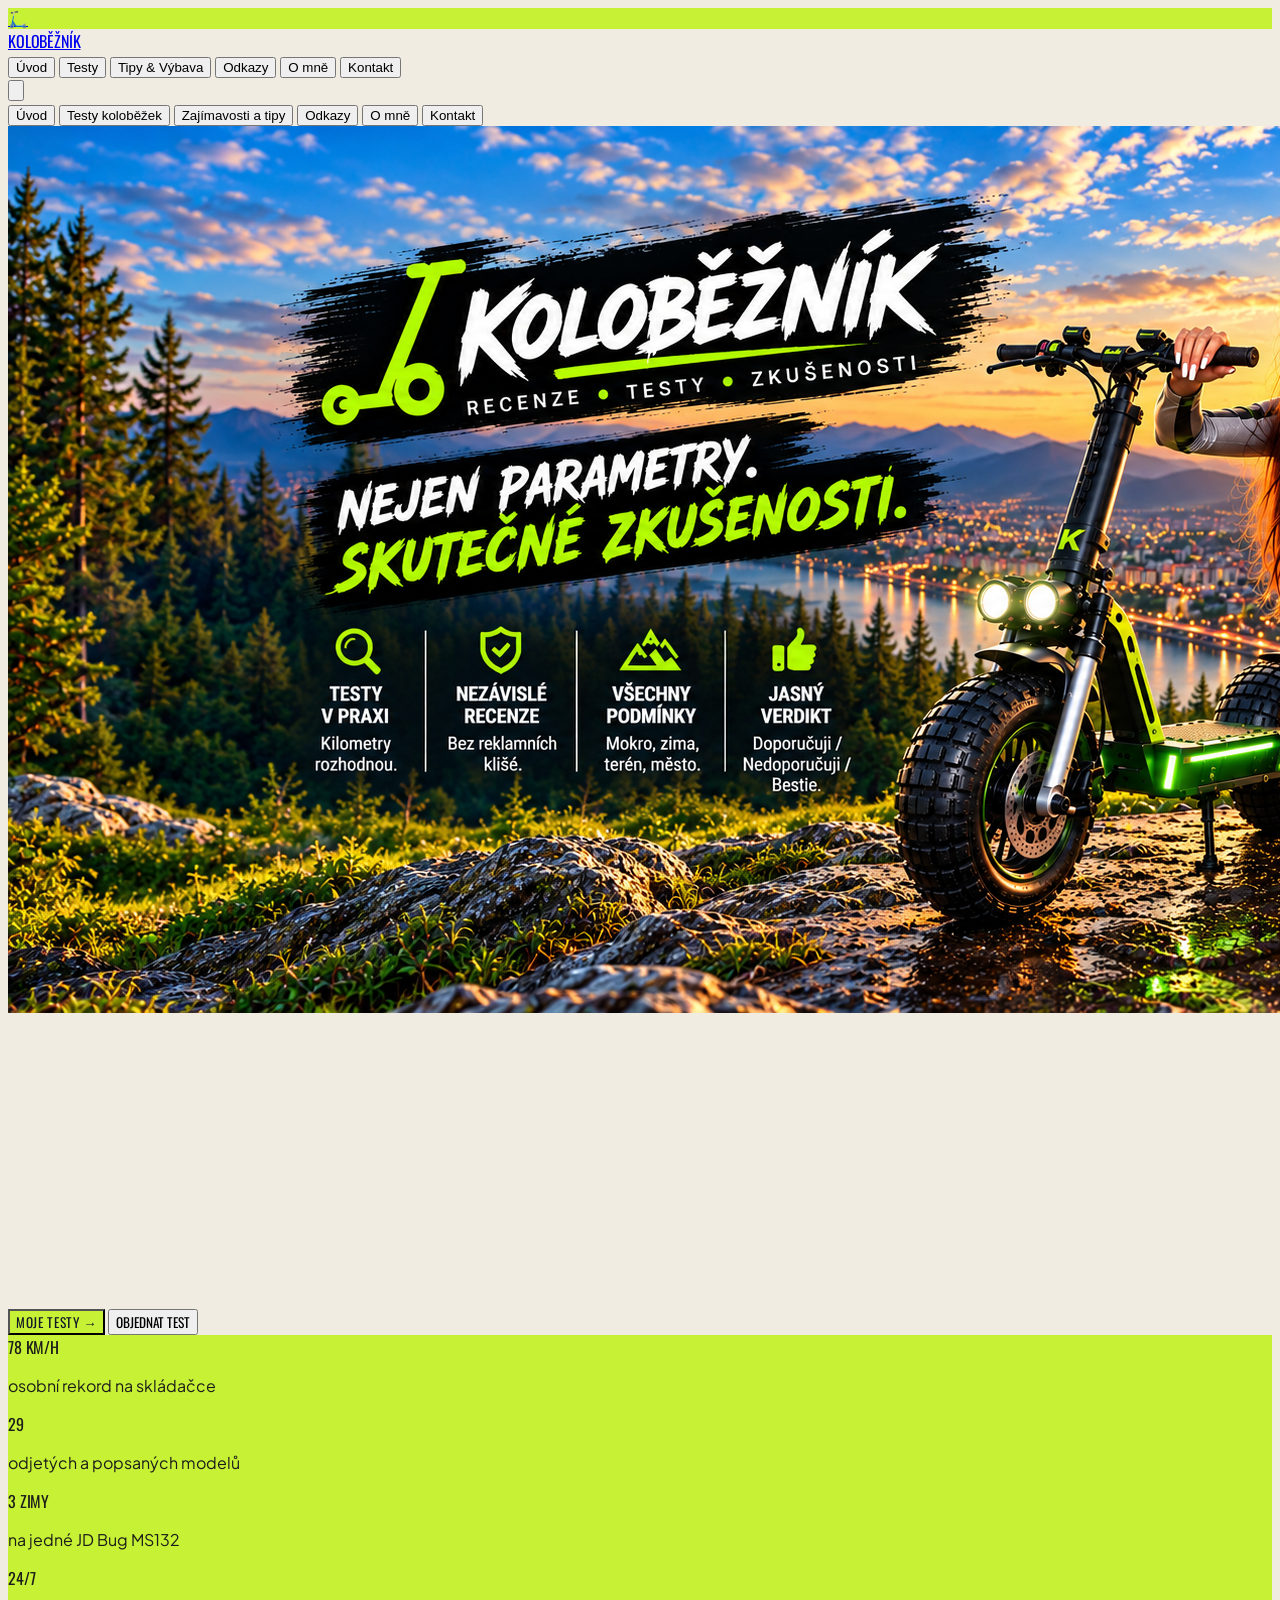
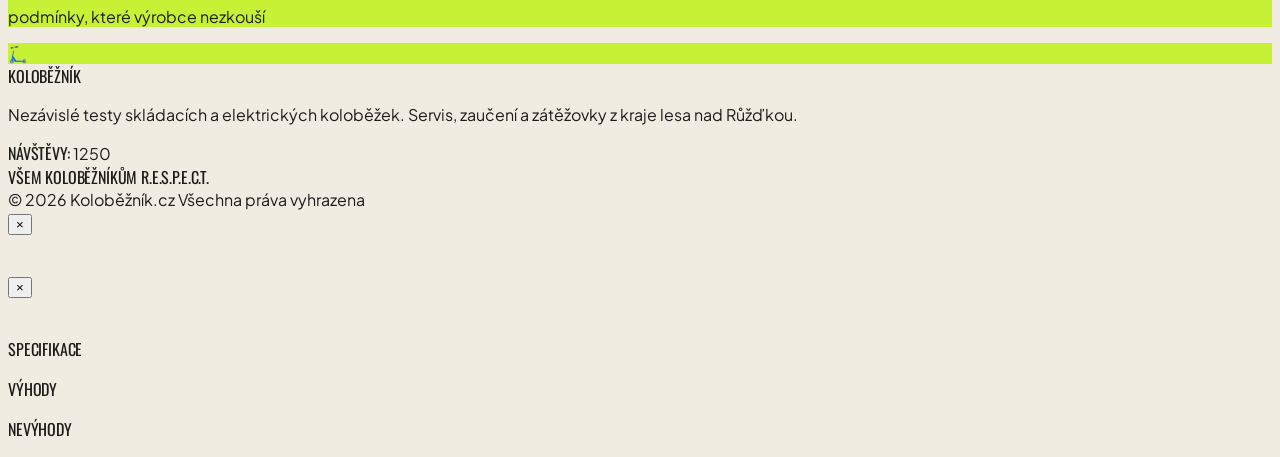
==== index.html @ c3a06651 "Admin: Odkazy aktualizovány" ====
<!DOCTYPE html>
<html lang="cs">
<head>
  <script async src="https://pagead2.googlesyndication.com/pagead/js/adsbygoogle.js?client=ca-pub-8295894923089355"
     crossorigin="anonymous"></script>
  <meta charset="UTF-8">
  <meta name="viewport" content="width=device-width, initial-scale=1.0">
  <title>Koloběžník — testy skládacích a elektrických koloběžek</title>
  <script src="https://cdn.tailwindcss.com"></script>
  <link rel="preconnect" href="https://fonts.googleapis.com">
  <link rel="preconnect" href="https://fonts.gstatic.com" crossorigin>
  <link href="https://fonts.googleapis.com/css2?family=Oswald:wght@600;700&family=Plus+Jakarta+Sans:wght@400;500;600;700;800&display=swap" rel="stylesheet">
  <link rel="manifest" href="./manifest.json">
  <meta name="theme-color" content="#C6F135">
  <style>
    body { 
      font-family: 'Plus Jakarta Sans', sans-serif; 
      background-color: #F0ECE1;
      color: #1c1c1a;
    }
    .heading-font {
      font-family: 'Oswald', sans-serif;
      text-transform: uppercase;
      letter-spacing: -0.01em;
    }
    .lime-bg { background-color: #C6F135; }
    .lime-btn {
      background-color: #C6F135;
      color: #111827;
      font-family: 'Oswald', sans-serif;
      letter-spacing: 0.05em;
    }
    .lime-btn:hover { background-color: #b3df22; }
    .forest-green { background-color: #1e3a2b; }
    .cream-card { background-color: #E8E3D7; }
    .tab-btn.active { background-color: #C6F135; color: #000; border-color: #C6F135; }
    .page-view { display: none; }
    .page-view.active { display: block; }
  </style>
</head>
<body class="antialiased selection:bg-[#C6F135] selection:text-black min-h-screen flex flex-col justify-between">

  <!-- Horní lišta -->
  <header class="sticky top-0 z-50 bg-[#1C1F1A] text-white px-4 py-3 border-b border-stone-800 shadow-md">
    <div class="max-w-4xl mx-auto flex items-center justify-between">
      <a href="javascript:void(0)" onclick="navigateTo('home')" class="flex items-center gap-3">
        <div class="w-10 h-10 rounded-xl lime-bg flex items-center justify-center text-black font-black text-xl shadow-sm">
          🛴
        </div>
        <span class="heading-font text-2xl tracking-wider text-white">KOLOBĚŽNÍK</span>
      </a>

      <!-- Desktop záložky -->
      <nav class="hidden md:flex items-center space-x-6 text-sm font-bold uppercase heading-font tracking-wider text-stone-300">
        <button onclick="navigateTo('home')" class="nav-link hover:text-[#C6F135] transition text-[#C6F135]" data-target="home">Úvod</button>
        <button onclick="navigateTo('testy')" class="nav-link hover:text-[#C6F135] transition" data-target="testy">Testy</button>
        <button onclick="navigateTo('tipy')" class="nav-link hover:text-[#C6F135] transition" data-target="tipy">Tipy & Výbava</button>
        <button onclick="navigateTo('odkazy')" class="nav-link hover:text-[#C6F135] transition" data-target="odkazy">Odkazy</button>
        <button onclick="navigateTo('pribeh')" class="nav-link hover:text-[#C6F135] transition" data-target="pribeh">O mně</button>
        <button onclick="navigateTo('kontakt')" class="nav-link hover:text-[#C6F135] transition" data-target="kontakt">Kontakt</button>
      </nav>

      <!-- Mobilní hamburger -->
      <button onclick="toggleMenu()" class="md:hidden text-white p-1 focus:outline-none" aria-label="Menu">
        <svg class="w-8 h-8" fill="none" stroke="currentColor" viewBox="0 0 24 24">
          <path stroke-linecap="round" stroke-linejoin="round" stroke-width="2" d="M4 6h16M4 12h16M4 18h16"></path>
        </svg>
      </button>
    </div>

    <!-- Mobilní menu -->
    <div id="mobile-menu" class="hidden md:hidden bg-[#1C1F1A] text-white pt-4 pb-2 border-t border-stone-800 mt-2 space-y-3 font-bold text-sm uppercase heading-font tracking-wider px-4">
      <button onclick="navigateTo('home'); toggleMenu();" class="block w-full text-left py-1 hover:text-[#C6F135]">Úvod</button>
      <button onclick="navigateTo('testy'); toggleMenu();" class="block w-full text-left py-1 hover:text-[#C6F135]">Testy koloběžek</button>
      <button onclick="navigateTo('tipy'); toggleMenu();" class="block w-full text-left py-1 hover:text-[#C6F135]">Zajímavosti a tipy</button>
      <button onclick="navigateTo('odkazy'); toggleMenu();" class="block w-full text-left py-1 hover:text-[#C6F135]">Odkazy</button>
      <button onclick="navigateTo('pribeh'); toggleMenu();" class="block w-full text-left py-1 hover:text-[#C6F135]">O mně</button>
      <button onclick="navigateTo('kontakt'); toggleMenu();" class="block w-full text-left py-1 hover:text-[#C6F135]">Kontakt</button>
    </div>
  </header>

  <main class="flex-grow">
    <!-- ==================== ÚVOD ==================== -->
    <div id="page-home" class="page-view active">
      <section class="relative bg-stone-900 text-white overflow-hidden">
        <div class="absolute inset-0 z-0 opacity-40">
          <img src="./public/images/cyclers.jpg" alt="Koloběžka v přírodě" class="w-full h-full object-cover object-right">
        </div>
        <div class="relative z-10 px-5 pt-12 pb-14 max-w-xl mx-auto">
          <h1 class="heading-font text-4xl sm:text-5xl font-bold leading-[1.05] tracking-tight mb-5">
         <BR>
         <BR>
         <BR>
         <BR>
         <BR>
         <BR>
         <BR>
          </h1>
          <p class="text-sm sm:text-base text-stone-200 leading-relaxed font-normal mb-8">
          </p>
          <div class="flex flex-col sm:flex-row gap-3">
            <button onclick="navigateTo('testy')" class="lime-btn px-6 py-3.5 rounded-xl font-bold text-sm uppercase flex items-center justify-center gap-2 shadow-md">
              MOJE TESTY &rarr;
            </button>
            <button onclick="navigateTo('kontakt')" class="bg-stone-950/80 hover:bg-stone-900 border border-stone-700 px-6 py-3.5 rounded-xl font-bold text-sm uppercase heading-font flex items-center justify-center tracking-wider transition">
              OBJEDNAT TEST
            </button>
          </div>
        </div>
      </section>

      <section class="lime-bg text-black py-10 px-5">
        <div class="max-w-xl mx-auto grid grid-cols-2 gap-y-8 gap-x-6">
          <div>
            <div class="heading-font text-4xl sm:text-5xl font-bold leading-none">78 KM/H</div>
            <p class="text-xs font-semibold text-stone-900 mt-2 leading-snug">osobní rekord na skládačce</p>
          </div>
          <div>
            <div class="heading-font text-4xl sm:text-5xl font-bold leading-none">29</div>
            <p class="text-xs font-semibold text-stone-900 mt-2 leading-snug">odjetých a popsaných modelů</p>
          </div>
          <div>
            <div class="heading-font text-4xl sm:text-5xl font-bold leading-none">3 ZIMY</div>
            <p class="text-xs font-semibold text-stone-900 mt-2 leading-snug">na jedné JD Bug MS132</p>
          </div>
          <div>
            <div class="heading-font text-4xl sm:text-5xl font-bold leading-none">24/7</div>
            <p class="text-xs font-semibold text-stone-900 mt-2 leading-snug">podmínky, které výrobce nezkouší</p>
          </div>
        </div>
      </section>
    </div>

    <!-- ==================== TESTY ==================== -->
    <div id="page-testy" class="page-view">
      <section class="py-10 px-5 max-w-xl mx-auto">
        <div class="mb-4">
          <span class="heading-font text-xs tracking-widest text-stone-500 font-bold block mb-1">KATALOG RECENZÍ</span>
          <h2 class="heading-font text-3xl sm:text-4xl font-bold text-stone-950 leading-none">
            ODJETÉ KILOMETRY
          </h2>
        </div>
        
        <p class="text-xs sm:text-sm text-stone-600 mb-6 leading-relaxed">
          Modely jsou rozděleny do záložek a označeny podle tvrdé praxe: <span class="bg-[#C6F135] text-black font-bold px-1.5 py-0.5 rounded text-[11px]">DOPORUČUJI</span>, <span class="bg-rose-600 text-white font-bold px-1.5 py-0.5 rounded text-[11px]">NEDOPORUČUJI</span> nebo <span class="bg-stone-950 text-[#C6F135] border border-stone-700 font-bold px-1.5 py-0.5 rounded text-[11px]">⚡ BESTIE</span>.
        </p>

        <!-- Záložky rubrik -->
        <div class="flex flex-wrap gap-2 mb-6" id="category-tabs"></div>

        <!-- Místo pro text a obrázek aktuální rubriky -->
        <div id="category-content-box" class="mb-6 bg-white rounded-3xl p-5 border border-stone-300 shadow-sm hidden space-y-4">
          <div id="cat-img-wrap" class="rounded-xl overflow-hidden hidden bg-stone-100 p-2 border border-stone-200">
            <img id="cat-image" src="" alt="" class="w-full h-auto object-contain rounded-lg">
          </div>
          <div id="cat-text" class="text-stone-700 text-sm leading-relaxed whitespace-pre-line"></div>
        </div>

        <div class="space-y-6" id="scooter-list"></div>
      </section>
    </div>

    <!-- ==================== TIPY ==================== -->
    <div id="page-tipy" class="page-view bg-white py-12 px-5 min-h-[70vh]">
      <div class="max-w-xl mx-auto">
        <span class="heading-font text-xs tracking-widest text-lime-700 font-bold block mb-1">MIKROMOBILITA</span>
        <h2 class="heading-font text-3xl sm:text-4xl font-bold text-stone-950 leading-tight mb-2">
          ZAJÍMAVOSTI A TIPY
        </h2>
        <p class="text-xs sm:text-sm text-stone-600 mb-8 leading-relaxed">
          Praktické rady, ověřená výbava a zkušenosti z každodenního koloběhu v terénu, ve městě i v mrazu.
        </p>
        <div class="space-y-5" id="tips-list"></div>
      </div>
    </div>

    <!-- ==================== ODKAZY ==================== -->
    <div id="page-odkazy" class="page-view py-14 px-5">
      <div class="max-w-xl mx-auto space-y-6">
        <div>
          <span class="heading-font text-xs tracking-widest text-lime-700 font-bold block mb-1">UŽITEČNÉ WEBY</span>
          <h2 class="heading-font text-3xl sm:text-4xl font-bold text-stone-950 leading-tight">
            ZAJÍMAVÉ ODKAZY A BANNERY
          </h2>
        </div>
        
        <div class="space-y-4" id="links-container">
          <!-- Dynamicky se vykreslí s bannery z linksData -->
        </div>
      </div>
    </div>

    <!-- ==================== O MNĚ ==================== -->
    <div id="page-pribeh" class="page-view py-14 px-5">
      <div class="max-w-xl mx-auto bg-white rounded-3xl p-6 sm:p-8 border border-stone-300 shadow-sm space-y-5 text-sm sm:text-base leading-relaxed">
        <span class="heading-font text-xs tracking-widest text-lime-700 font-bold block">PŘÍBĚH KOLOBĚŽNÍKA</span>
        <h2 class="heading-font text-3xl sm:text-4xl font-bold text-stone-950 leading-tight">
          KOLOBĚŽKA JAKO VÝCHODISKO, PAK JAKO POSEDLOST
        </h2>
        <p class="text-stone-700">
          Začínal jsem tak, že mi byl takřka ze dne na den posunut spoj, kterým jsem několik let běžně jezdil do práce. Na výběr jsem měl několik variant: koupit auto (leasing, nebo starší jezdící pokladničku) — do čehož se mi moc nechtělo. Nebo být na místě o dvě hodiny dříve a vstávat o tři a půl hodiny dřív. Tak to už vůbec.
        </p>
        <p class="text-stone-700">
          Nakonec zvítězila koloběžka jako levné a rychlé řešení. Ráno skočím na kolobrndu, dojedu na ní dolů z kopce, složím ji a nasednu na svůj spoj do práce.
        </p>
        <div class="heading-font text-3xl font-bold text-emerald-950 my-2">
          ZÁKLAD JE HLAVNĚ NEBRZDIT.
        </div>
        <p class="text-stone-700">
          Je to sice adrenalin, ale nic, co by nešlo zvládnout. A když jsem překonal strach, začalo to i bavit. V současné době se bavím tím, že zkouším, jakou největší rychlost jsem schopen se skládací koloběžkou vyvinout — osobní rekord je 78 km/h.
        </p>
      </div>
    </div>

    <!-- ==================== KONTAKT ==================== -->
    <div id="page-kontakt" class="page-view forest-green text-white py-16 px-5 min-h-[60vh] flex items-center">
      <div class="max-w-xl mx-auto w-full">
        <span class="heading-font text-xs tracking-widest text-[#C6F135] font-bold block mb-1">PŘI KRAJI LESA SMĚREM NA BRDO</span>
        <h2 class="heading-font text-4xl sm:text-5xl font-bold mb-4 leading-tight">
          CHCETE OTESTOVAT STROJ?
        </h2>
        <p class="text-stone-200 text-sm sm:text-base leading-relaxed mb-8 font-normal">
          Zátěžový test, servis nebo zaučení. Napište, zavolejte, nebo se stavte — při kraji lesa směrem na Brdo nad Růžďkou.
        </p>
        <a href="mailto:kolobeznik@email.cz" class="lime-btn px-8 py-4 rounded-xl font-bold text-sm uppercase inline-flex items-center gap-2 shadow-lg">
          NAPSAT KOLOBĚŽNÍKOVI &rarr;
        </a>
      </div>
    </div>
  </main>

  <!-- Patička -->
  <footer class="bg-[#11130F] text-stone-400 py-10 px-5">
    <div class="max-w-xl mx-auto">
      <div class="flex items-center gap-3 mb-3">
        <div class="w-8 h-8 rounded-lg lime-bg flex items-center justify-center text-black font-black text-sm">
          🛴
        </div>
        <span class="heading-font text-xl tracking-wider text-white">KOLOBĚŽNÍK</span>
      </div>
      <p class="text-xs leading-relaxed text-stone-400 mb-4">
        Nezávislé testy skládacích a elektrických koloběžek. Servis, zaučení a zátěžovky z kraje lesa nad Růžďkou.
      </p>
      
      <!-- Počítadlo návštěv -->
      <div class="bg-stone-900 border border-stone-800 p-3 rounded-xl inline-flex items-center gap-2 mb-6">
        <span class="text-xs uppercase font-bold text-stone-400 heading-font">Návštěvy:</span>
        <span id="visitor-count" class="text-lime-400 font-mono font-bold text-sm">1284</span>
      </div>

      <div class="heading-font text-lg font-bold text-[#C6F135] tracking-wider mb-6">
        VŠEM KOLOBĚŽNÍKŮM R.E.S.P.E.C.T.
      </div>
      <div class="border-t border-stone-800 pt-4 text-[11px] text-stone-500 flex justify-between items-center">
        <span>&copy; 2026 Koloběžník.cz</span>
        <span>Všechna práva vyhrazena</span>
      </div>
    </div>
  </footer>

  <!-- Modály -->
  <div id="tip-modal" class="fixed inset-0 z-50 bg-black/80 backdrop-blur-sm hidden items-center justify-center p-4">
    <div class="bg-[#F0ECE1] text-stone-900 max-w-xl w-full rounded-2xl overflow-hidden shadow-2xl max-h-[92vh] flex flex-col">
      <div class="bg-[#1C1F1A] text-white p-4 px-6 flex items-center justify-between">
        <span id="tip-modal-badge" class="heading-font text-xs uppercase px-2.5 py-0.5 rounded lime-bg text-black font-bold"></span>
        <button onclick="closeTipModal()" class="text-white text-2xl leading-none">&times;</button>
      </div>
      <div class="p-6 overflow-y-auto space-y-4 text-sm leading-relaxed">
        <div class="bg-white rounded-xl overflow-hidden p-3 flex items-center justify-center border border-stone-300">
          <img id="tip-modal-image" src="" alt="" class="w-full h-auto object-contain rounded-lg">
        </div>
        <h3 id="tip-modal-title" class="heading-font text-2xl sm:text-3xl font-bold text-stone-950"></h3>
        <div id="tip-modal-content" class="text-stone-700 space-y-3 font-normal whitespace-pre-line"></div>
      </div>
    </div>
  </div>

  <div id="scooter-modal" class="fixed inset-0 z-50 bg-black/80 backdrop-blur-sm hidden items-center justify-center p-4">
    <div class="bg-[#F0ECE1] text-stone-900 max-w-xl w-full rounded-2xl overflow-hidden shadow-2xl max-h-[92vh] flex flex-col">
      <div class="bg-[#1C1F1A] text-white p-4 px-6 flex items-center justify-between">
        <div class="flex items-center gap-2">
          <span id="modal-category-badge" class="heading-font text-xs uppercase px-2 py-0.5 rounded bg-stone-700 text-stone-200 font-bold"></span>
          <span id="modal-verdict-badge"></span>
        </div>
        <button onclick="closeScooterModal()" class="text-white text-2xl leading-none">&times;</button>
      </div>
      <div class="p-6 overflow-y-auto space-y-5 text-sm">
        <div class="bg-white rounded-xl overflow-hidden p-3 flex items-center justify-center border border-stone-300">
          <img id="modal-image" src="" alt="" class="w-full h-auto object-contain rounded-lg">
        </div>
        <div>
          <h3 id="modal-title" class="heading-font text-3xl font-bold text-stone-950 mb-1"></h3>
          <p id="modal-blurb" class="text-stone-700 leading-relaxed font-normal"></p>
        </div>

        <div id="modal-specs-wrap" class="bg-white p-4 rounded-xl border border-stone-300 text-xs hidden">
          <span class="heading-font text-sm font-bold text-stone-950 block mb-2">SPECIFIKACE</span>
          <ul id="modal-specs-list" class="space-y-1 text-stone-600"></ul>
        </div>

        <div class="space-y-3">
          <div class="p-4 rounded-xl lime-bg/30 border border-lime-400/80">
            <span class="heading-font text-sm font-bold text-emerald-950 block mb-2">VÝHODY</span>
            <ul id="modal-pros-list" class="space-y-1 text-xs text-stone-800"></ul>
          </div>
          <div class="p-4 rounded-xl bg-stone-200/90 border border-stone-300">
            <span class="heading-font text-sm font-bold text-stone-900 block mb-2">NEVÝHODY</span>
            <ul id="modal-cons-list" class="space-y-1 text-xs text-stone-700"></ul>
          </div>
        </div>
      </div>
    </div>
  </div>

  <script>
    let visits = localStorage.getItem('kolobeznik_visits');
    if (!visits) {
      visits = 1250;
    } else {
      visits = parseInt(visits) + 1;
    }
    localStorage.setItem('kolobeznik_visits', visits);
    document.getElementById('visitor-count').innerText = visits;

    const categoriesData = [
  {
    "id": "folding",
    "name": "Skládací",
    "text": "Skládací modely pro každodenní rychlé přesuny po městě i dopravu.",
    "img": ""
  },
  {
    "id": "sport",
    "name": "Sportovní",
    "text": "Sportovní koloběžky s velkými koly pro delší trasy a cyklostezky.",
    "img": ""
  },
  {
    "id": "electric",
    "name": "Elektro",
    "text": "Elektrické stroje a monstrózní bestie s obrovským výkonem.",
    "img": ""
  },
  {
    "id": "special",
    "name": "Speciály",
    "text": "Netradiční sněžné koloběžky a speciální konstrukce.",
    "img": ""
  }
];

    const linksData = [
  {
    "id": 1,
    "name": "Výdělky přes internet",
    "url": "http://vydelkypresinternet.webnode.cz/",
    "img": "./public/images/1000133178.jpg"
  },
  {
    "id": 2,
    "name": "Nice Babes",
    "url": "http://nicebabes.webnode.cz/",
    "img": "./public/images/1000133179.jpg"
  },
  {
    "id": 3,
    "name": "Červený trpaslík",
    "url": "http://cervenytrpaslik.webnode.cz/",
    "img": "./public/images/1000133180.jpg"
  },
  {
    "id": 4,
    "name": "Nice Babes 2",
    "url": "http://nicebabes2.webnode.cz/",
    "img": "./public/images/1000133181.jpg"
  },
  {
    "id": 6,
    "name": "Slevové portály",
    "url": "http://slevoveportaly.webnode.cz/",
    "img": "./public/images/1000133183.jpg"
  },
  {
    "id": 7,
    "name": "LOL Jokes 3",
    "url": "http://loljokes3.webnode.cz/",
    "img": "./public/images/1000133184.jpg"
  },
  {
    "id": 8,
    "name": "NetCash Forum",
    "url": "http://netcash.forumczech.com/forum",
    "img": "./public/images/1000133197.jpg"
  },
  {
    "id": 9,
    "name": "South Park",
    "url": "http://southpark.webnode.cz/",
    "img": "./public/images/1000133185.jpg"
  },
  {
    "id": 10,
    "name": "The Big Bang Theory",
    "url": "http://bigbangtheoryserial.webnode.cz/",
    "img": "./public/images/1000133186.jpg"
  },
  {
    "id": 11,
    "name": "Placené ankety",
    "url": "http://placeneankety.webnode.cz/",
    "img": "./public/images/1000133196.jpg"
  },
  {
    "id": 12,
    "name": "SMS Free 2U",
    "url": "http://smsfree2u.webnode.cz/",
    "img": "./public/images/1000133187.jpg"
  },
  {
    "id": 13,
    "name": "Czech Geocache",
    "url": "http://czechgeocache.webnode.cz/",
    "img": "./public/images/1000133188.jpg"
  },
  {
    "id": 14,
    "name": "LOL Jokes 2U",
    "url": "http://lol-jokes-2u.webnode.cz/",
    "img": "./public/images/1000133189.jpg"
  },
  {
    "id": 15,
    "name": "Hubnutí a dieta",
    "url": "http://hubnuti-a-dieta.webnode.cz/",
    "img": "./public/images/1000133190.jpg"
  },
  {
    "id": 16,
    "name": "Top Celebrity",
    "url": "http://topcelebrity.webnode.cz/",
    "img": "./public/images/1000133191.jpg"
  },
  {
    "id": 19,
    "name": "Zpětné odkazy zdarma",
    "url": "http://zpetneodkazyzdarma.webnode.cz/",
    "img": "./public/images/1000133194.jpg"
  },
  {
    "id": 20,
    "name": "Simpsonovy",
    "url": "http://simpsonovy.webnode.cz/",
    "img": "./public/images/1000133195.jpg"
  },
  {
    "id": 1794708823406,
    "name": "Počítačový kurz pro seniory",
    "url": "http://www.pocitacovykurzproseniory.kolobeznik.cz",
    "img": "./public/images/1000143112.png"
  },
  {
    "id": 1794708986974,
    "name": "České Holky",
    "url": "Http://www.ceskeholky.kolobeznik.cz",
    "img": "./public/images/1000142936.png"
  }
];;;;;;

    function renderLinks() {
      const container = document.getElementById('links-container');
      if (!container) return;
      container.innerHTML = '';
      linksData.forEach(l => {
        const a = document.createElement('a');
        a.href = l.url;
        a.target = "_blank";
        a.className = "block bg-white rounded-2xl overflow-hidden border border-stone-300 shadow-sm hover:border-black transition";
        
        let imgHtml = '';
        if (l.img && l.img.trim() !== '') {
          imgHtml = `<div class="p-2 bg-stone-100 border-b border-stone-200"><img src="${l.img}" alt="${l.name}" class="w-full h-auto object-cover rounded-lg" onerror="this.style.display='none'"></div>`;
        }
        
        a.innerHTML = `${imgHtml}<div class="p-4 flex justify-between items-center"><span class="heading-font text-lg text-stone-950">${l.name}</span><span class="text-xs text-lime-800 font-bold">&rarr; Navštívit</span></div>`;
        container.appendChild(a);
      });
    }
    renderLinks();

    const tipsData = [
  {
    "id": 1794137625337,
    "title": "Dualtron Sonic Model N",
    "category": "MIKROMOBILITA",
    "img": "./public/images/1000141906.png",
    "perex": "Malá koloběžka, která překvapí pohonem obou kol",
    "text": "Dualtron Sonic Model N od výrobce Minimotors je netradiční elektrická koloběžka zaměřená především na městské cestování a snadné přenášení. Na první pohled zaujme velmi kompaktní konstrukcí, nízkou hmotností a minimalistickým designem. K dispozici je v několika barevných variantách, například černé, modré, žluté a zelené.\n\nZajímavostí je pohon obou kol. O ten se starají dva bezkartáčové elektromotory v nábojích kol s nominálním výkonem 350 W každý. Celkový nominální výkon tak dosahuje 700 W. Koloběžka má dvě varianty baterie: menší 36V 4Ah s udávaným dojezdem přibližně 11 km a větší 36V 10,2Ah od Samsungu, se kterou výrobce uvádí dojezd až 30 km.\n\nVelkým plusem je vyjímatelná baterie. Menší akumulátor navíc může posloužit jako powerbanka pro nabíjení telefonu nebo další elektroniky. Podporuje USB-A i USB-C a nabíjení výkonem až přibližně 100 W.\n\nSonic Model N má osmipalcové bezdušové pneumatiky se samoopravnou vrstvou, mechanické kotoučové brzdy a elektronický brzdový systém EBS. Odpružení zde nenajdeme, takže malé nerovnosti a rozbitější povrch budou při jízdě znát. Výrobce počítá především s asfaltem a rovnými městskými cestami.\n\nPrávě skladnost je její hlavní předností. Hmotnost činí přibližně 14,7 kg a po složení má rozměry pouze 101 × 18,6 × 35,5 cm. Zajímavostí je také odnímatelný představec a sklopná řídítka, díky kterým lze koloběžku ještě lépe připravit na přepravu.\n\nDualtron Sonic Model N je zajímavou volbou pro ty, kteří hledají lehkou elektrokoloběžku do města, potřebují ji často přenášet nebo kombinovat s veřejnou dopravou. Na dlouhé výlety a nekvalitní cesty bych si ale vybral jiný model. Tady dostává přednost praktičnost před komfortem.\n\n<div class=\"my-4 rounded-2xl overflow-hidden shadow-sm bg-white p-2 border border-stone-300\"><img src=\"./public/images/img-1794137614233-1000141911.png\" alt=\"Ilustrační foto\" class=\"w-full h-auto object-contain rounded-lg\"></div>\n\nSpecifikace:\n\n- Výrobce: Minimotors\n- Model: Dualtron Sonic Model N\n- Pohon: dva elektromotory v nábojích kol\n- Nominální výkon: 2 × 350 W (celkem 700 W)\n- Baterie: 36 V / 4 Ah nebo 36 V / 10,2 Ah Samsung\n- Udávaný dojezd: přibližně 11 km / až 30 km\n- Maximální rychlost podle technického manuálu: 25 km/h\n- Brzdy: mechanické kotoučové + elektronický systém EBS\n- Pneumatiky: 8\" bezdušové, samoopravné\n- Odpružení: bez odpružení\n- Hmotnost: přibližně 14–14,7 kg podle verze\n- Maximální zatížení: 100 kg\n- Maximální stoupání: přibližně 15°\n- Rozměry v rozloženém stavu: 88,8 × 45,3 × 109,3 cm\n- Rozměry ve složeném stavu: 101 × 18,6 × 35,5 cm\n- Světla: přední LED, zadní světlo, brzdové světlo a směrovky\n- Výbava: vyjímatelná baterie, USB-A, USB-C, Bluetooth a mobilní aplikace\n- Voděodolnost: IPX5 podle produktových údajů prodejce\n- Barevné varianty: černá, modrá, žlutá a zelená"
  },
  {
    "id": 1794137426285,
    "title": "HugoBike S.E.N.",
    "category": "Terénní koloběžky",
    "img": "./public/images/1000141897.png",
    "perex": "Elektrická bestie do extrémního terénu",
    "text": "HugoBike S.E.N. je česká elektrická terénní koloběžka určená jezdcům, kteří se chtějí vydat i tam, kde běžné elektrokoloběžky končí. Její konstrukce vychází z kombinace cyklistických a motocyklových komponentů. Základem je duralový rám, výkonný elektromotor a velkokapacitní baterie.\n\nPodle výrobce nabízí motor výkon až 7 kW a baterii s kapacitou až 110 Ah při napětí 52 V. Udávaný dojezd dosahuje až 300 km. Skutečný výsledek samozřejmě závisí na terénu, stylu jízdy, zatížení a zvolené konfiguraci.\n\nO odpružení se stará vzduchová vidlice Upside Down HD 200. Brzdnou sílu zajišťují hydraulické brzdy MAGURA MTe5 / MT7e s kotouči o průměru 203 mm. Standardní provedení používá 18palcová kola, přičemž výrobce nabízí také individuální varianty s 16 nebo 20palcovými koly.\n\nZajímavostí je také možnost přestavby na malý elektrický PITBIKE. S.E.N. tak nabízí využití, které u běžných elektrokoloběžek nenajdeme.\n\nHugoBike S.E.N. je stroj pro náročný terén a zkušenější jezdce. Hmotnost až 75 kg a rozměry 205 × 80 × 130 cm jasně ukazují, že s každodenním přenášením nebo cestováním v kufru auta se příliš nepočítá. Tohle je terénní specialista, který chce prostor.\n<div class=\"my-4 rounded-2xl overflow-hidden shadow-sm bg-white p-2 border border-stone-300\"><img src=\"./public/images/img-1794137396340-1000141903.png\" alt=\"Ilustrační foto\" class=\"w-full h-auto object-contain rounded-lg\"></div>\nSpecifikace:\n\n- Výrobce: HUGO BIKE\n- Model: S.E.N. (2025)\n- Rám: dural\n- Baterie: 52 V / až 110 Ah\n- Elektromotor: 250 W – 7 kW\n- Maximální udávaný dojezd: až 300 km\n- Udávaná rychlost: 25 / 45 / 85 km/h podle konfigurace\n- Nabíjení: 10 A / 15 A\n- Přední odpružení: vzduchová vidlice Upside Down HD 200\n- Brzdy: hydraulické MAGURA MTe5 / MT7e\n- Brzdové kotouče: 203 mm\n- Kola: 18\" (motocyklové 14\")\n- Individuální varianty kol: 16\" a 20\"\n- Rozměry: 130 × 80 × 205 cm\n- Hmotnost: až 75 kg\n- Určení: extrémní terén\n- Uváděná cena výrobce: 195 000 Kč včetně DPH\n\nPoznámka: Technické parametry se mohou lišit podle zvolené konfigurace. Maximální rychlost a výkon nejsou automaticky dostupné ve všech provedeních. Před použitím na veřejných komunikacích je nutné ověřit schválení konkrétní verze.\n<div class=\"my-4 rounded-2xl overflow-hidden shadow-sm bg-white p-2 border border-stone-300\"><img src=\"./public/images/img-1794137413468-1000141904.png\" alt=\"Ilustrační foto\" class=\"w-full h-auto object-contain rounded-lg\"></div>"
  },
  {
    "id": 1793566877155,
    "title": "Video: Výměna pneumatiky",
    "category": "SERVIS",
    "img": "./public/images/1000140882.png",
    "perex": "Výměna pneumatiky elektrické koloběžky",
    "text": "<a href=\"https://youtu.be/IH4hT_w_g0Q?si=yzexkcFTWlivVuSv\" target=\"_blank\" style=\"color: #1a56db; text-decoration: underline; font-weight: bold;\">výměna pneumatiky </a>"
  },
  {
    "id": 1793216430127,
    "title": "Výměna pneumatik na BOYUEDA S3-11",
    "category": "SERVIS",
    "img": "./public/images/1000134689.png",
    "perex": "Dva pláště, čtyři montpáky a 37 sprostých slov",
    "text": "Výměna bezdušových pneumatik na výkonné elektrické koloběžce není vždy práce na pár minut. Na své BOYUEDA S3-11 jsem měnil oba pláště o rozměru 100/55-6.5. Staré už měly sjetý vzorek a s blížící se zimou jsem chtěl mít na koloběžce nové pneumatiky. Nakonec se z běžné údržby stala několikadenní akce, při které jsem si ověřil, že sundat starou pneumatiku a nasadit novou jsou dvě dost odlišné disciplíny.\n\nPůvodně jsem chtěl celou práci zvládnout sám. Nakonec mi pomohl kamarád Jiří. A dobře udělal, protože nasazování nových pneumatik bylo podstatně náročnější než jejich sundávání.\n\nProč jsem měnil obě pneumatiky\n\nNa tachometru jsem měl 7 572 km. Tento nájezd jsem na koloběžce najezdil sám během přibližně jednoho roku. Původní pneumatiky už měly výrazně sjetý vzorek, a tak nastal čas na výměnu obou.\n\nS příchodem chladnějšího počasí se navíc nechci spoléhat na opotřebované obutí. Nový vzorek může pomoci se záběrem, ale ani hrubší pneumatika nezaručí bezpečnou jízdu na mokrém listí, námraze nebo sněhu.\n\nVybral jsem nové samoopravné pneumatiky stejného rozměru 100/55-6.5. Ty mají o něco nižší kostky vzorku než původní obutí. Chtěl jsem vyzkoušet, jak se budou chovat při běžném provozu.\n\nCo jsem si připravil\n\nNa práci jsem potřeboval především:\n\n- čtyři kovové montpáky na pneumatiky,\n- nářadí odpovídající šroubům a maticím kol,\n- fix nebo jiný prostředek na označení elektrických kabelů,\n- telefon na fotografování jednotlivých kroků,\n- místo, kde lze koloběžku bezpečně postavit a podepřít,\n- novou dvojici bezdušových pneumatik,\n- pumpu nebo kompresor s měřením tlaku.\n\nPro montáž bezdušových pneumatik se hodí také speciální montážní pasta na pneumatiky. Já jsem původně pracoval nasucho, což mi práci rozhodně neusnadnilo.\n\nDůležitá poznámka: konkrétní nářadí a rozměry spojovacího materiálu se mohou lišit podle provedení koloběžky. Před prací je dobré ověřit si také předepsané utahovací momenty v dokumentaci výrobce.\n\n1. Příprava koloběžky\n\nNež jsem začal demontovat kola, koloběžku jsem vypnul a připravil na bezpečnou práci.\n\nPři manipulaci s motorovými koly je potřeba počítat s jejich hmotností, elektrickými kabely i brzdovými součástmi. Samotné vypnutí klíčku nemusí znamenat, že jsou všechny elektrické obvody odpojené od baterie. Bezpečnější je postupovat podle servisního návodu a před rozpojováním motorových konektorů odpojit napájení způsobem stanoveným výrobcem.\n\nKoloběžku je potřeba stabilně podepřít tak, aby při demontáži nemohla spadnout. Motorové kolo nesmí viset na vlastním kabelu.\n\n2. Označení kabelů a demontáž motorových kol\n\nJednou z věcí, které jsem nepodcenil, bylo označení kabelů. Před odpojením jsem si jednotlivé vodiče označil, abych při zpětné montáži nemusel hádat, co patří kam.\n\nTohle doporučuji každému, kdo nemá přesné schéma zapojení před sebou. Fotografie konektorů a jejich okolí jsou další dobrá pojistka proti zbytečným problémům.\n\nPři demontáži jsem si zároveň fotografoval podložky a další součásti uložené na osách kol.\n\nPodložky: malý díl, velká starost\n\nPokud existuje něco, co dokáže při zpětné montáži potrápit, jsou to právě podložky.\n\nNa první pohled vypadají zaměnitelně. Jenže jejich pořadí a umístění mohou ovlivnit polohu kola, usazení osy i návaznost na další součásti.\n\nProto doporučuji:\n\n1. Fotografovat každou stranu kola ještě před demontáží.\n2. Podložky z levé a pravé strany ukládat odděleně.\n3. Řadit je na stůl v pořadí, v jakém byly sejmuty.\n4. Při montáži zachovat původní uspořádání a ověřit správné usazení všech součástí.\n\nNespoléhal bych na paměť. Po několika hodinách práce už člověk snadno zapomene, která podložka byla před maticí a která mezi dalšími součástmi.\n\nPři zpětné montáži je nutné dodržet předepsané utahovací momenty. Správné pořadí podložek není náhradou za správné dotažení.\n\n3. Jak jsem sundával staré pneumatiky\n\nObě pneumatiky byly bezdušové. Před demontáží musí být vzduch zcela vypuštěný. U ventilku s vyjímatelnou vložkou je potřeba ověřit, že v pneumatice nezůstal tlak.\n\nNejprve je nutné uvolnit patku pláště z dosedací plochy ráfku. Právě tady začíná boj, protože patka může držet velmi pevně.\n\nMůj fígl se čtyřmi kovovými montpákami\n\nNejprve jsem zkoušel dostat patku přes hranu ráfku běžným páčením. Pneumatika se ale neustále vracela dovnitř a neposkytovala dostatek prostoru.\n\nNakonec mi pomohl následující postup:\n\n1. Dvěma kovovými montpákami jsem vytvořil prostor mezi patkami.\n2. Jednu patku jsem dostal přes druhou tak, aby vznikla potřebná vůle.\n3. Jakmile se podařilo překonat nejtěžší místo, použil jsem další dvě montpáky.\n4. Zbytek patky se pak dal postupně přetáhnout přes okraj ráfku mnohem snadněji.\n\nTohle byl rozhodující okamžik celé demontáže. Nešlo o to použít co největší sílu, ale najít polohu, ve které se patka přestala vracet zpět.\n\nPři práci je potřeba chránit ráfek, ventil i okolní součásti. Kovová montpáka může poškodit okraj ráfku nebo těsnicí plochu. Pokud je nutné použít nepřiměřenou sílu, je lepší změnit polohu pláště nebo použít vhodný montážní přípravek.\n\nStarý plášť se nakonec podařilo sundat bez řezání a bez poškozování kola.\n\n4. Nasazování nových pneumatik: nejtěžší část\n\nČlověk by čekal, že když stará pneumatika nakonec povolila, nová půjde na ráfek podobně snadno. Moje zkušenost byla přesně opačná.\n\nNový plášť měl pevnou patku a při nasazování bylo nutné neustále hlídat, aby už nasazená část zůstávala ve středovém žlábku ráfku. Jakmile se patka posunula zpět k vnějšímu okraji, zmizela potřebná vůle a další část se nasazovala mnohem hůř.\n\nPrvní pneumatiku jsme s Jiřím zvládli přibližně za 20 minut. Druhá nám zabrala asi hodinu.\n\nJak postupovat při montáži\n\nNejprve je potřeba zkontrolovat ráfek a nový plášť. Ráfek musí být čistý, nepoškozený a vhodný pro danou bezdušovou pneumatiku.\n\nNa bočnici nové pneumatiky jsem našel označení \"ROTATION\" se šipkou. Ta určuje požadovaný směr otáčení kola při jízdě vpřed. Před nasazením je tedy nutné správně orientovat pneumatiku podle toho, na které straně kola právě pracujeme.\n\nPři samotném nasazování pomáhá:\n\n- začít první patkou a postupovat rovnoměrně kolem ráfku,\n- druhou patku postupně dostávat přes okraj,\n- již nasazenou část držet co nejhlouběji ve středovém žlábku,\n- pracovat s malými úseky místo snahy přetáhnout velký kus najednou,\n- kontrolovat, zda se patka nevrací zpět a zda montpáky nepoškozují pneumatiku.\n\nMontážní pasta určená na pneumatiky může výrazně usnadnit práci. Oleje, vazelíny a náhodně zvolená maziva nejsou vhodnou náhradou, protože mohou ovlivnit materiál pneumatiky nebo její usazení.\n\nProč je důležité nespěchat\n\nPři páčení kovovými montpákami se může poškodit patka, ráfek nebo těsnicí plocha. Pokud plášť klade velký odpor, je lepší zkontrolovat jeho polohu a znovu získat potřebnou vůli, než přidávat další sílu.\n\nPři montáži je také potřeba respektovat případné pokyny výrobce pneumatiky. Některé pláště mohou mít specifické požadavky na způsob nasazování.\n\n5. Nafouknutí a usazení bezdušové pneumatiky\n\nSamotné nasazení pláště na ráfek ještě neznamená, že je pneumatika připravená k jízdě.\n\nPo nasazení je nutné zkontrolovat, zda patka správně dosedá po celém obvodu ráfku. Při nafukování se nesmí překročit tlakové limity stanovené výrobcem pneumatiky, ráfku a ventilku.\n\nPokud patka správně nedosedne, není řešením nekontrolovaně zvyšovat tlak. Je potřeba vzduch vypustit, zjistit příčinu a postup opakovat bezpečným způsobem. Usazování patky může být nebezpečné, proto je důležité použít vhodné vybavení a nevystavovat se riziku při případném prudkém uvolnění pneumatiky.\n\nPo usazení je třeba nastavit provozní tlak podle doporučení výrobce. Konkrétní hodnotu nelze bezpečně určit jen z rozměru 100/55-6.5.\n\nNakonec je potřeba ověřit, že pneumatika tlak drží a nikde neuniká vzduch.\n\n6. Zpětná montáž motorových kol\n\nPo přezutí obou pneumatik následuje zpětná montáž kol do koloběžky.\n\nV této fázi se vrací do hry všechny fotografie a označení, které jsem si pořídil při demontáži.\n\nPřed dokončením je potřeba ověřit:\n\n- správné pořadí podložek a dalších součástí na osách,\n- správné usazení kol v jejich uložení,\n- dotažení spojů podle pokynů výrobce,\n- správné vedení a zapojení kabelů motorů,\n- že žádný kabel není skřípnutý nebo v kontaktu s pohyblivou částí,\n- že brzdové kotouče a brzdy fungují správně.\n\nKonektory se musí zapojovat při bezpečně odpojeném napájení a podle správného schématu. Před jízdou je nutné zkontrolovat i funkci motorů a případné chybové hlášení.\n\n7. Kontrola před první jízdou\n\nPo dokončení práce bych se hned nevydával na dlouhou cestu ani do prudkého sjezdu.\n\nNejprve je potřeba zkontrolovat tlak obou pneumatik, rovnoměrné usazení jejich patek, dotažení os, funkci brzd a správné vedení kabelů. Kola musí běžet volně a bez nežádoucího drhnutí.\n\nPrvní zkouška by měla proběhnout při nízké rychlosti na bezpečném místě. Po ní je vhodné znovu ověřit tlak, dotažení spojů a případné známky posunutí nebo úniku vzduchu.\n\nNové pneumatiky mohou mít jiné jízdní vlastnosti než sjeté původní pláště. Proto je dobré si na ně nejprve zvyknout. Ani výrazný vzorek nezaručuje bezpečný záběr na námraze nebo sněhu.\n\nKolik času výměna zabrala?\n\nMoje zkušenost byla následující:\n\n- Demontáž a příprava obou kol: probíhala postupně během několika dnů.\n- Nasazení první nové pneumatiky ve dvou: přibližně 20 minut.\n- Nasazení druhé nové pneumatiky ve dvou: přibližně jednu hodinu.\n- Celá akce: od neděle do středy.\n\nČasy se týkají našeho konkrétního postupu a nejsou univerzálním údajem pro každou koloběžku nebo pneumatiku.\n\nVyplatilo se to?\n\nAno. Obě pneumatiky jsou vyměněné a koloběžka je opět na kolech. Původní vzorek byl sjetý a výměnu jsem chtěl stihnout před zimou.\n\nNejvětší poučení pro mě bylo, že sundat starý plášť a nasadit nový není totéž. Při demontáži pomohla správná kombinace montpák. Při montáži byla zásadní trpělivost, správná poloha patky a pomoc druhého člověka.\n\nKdybych měl výměnu dělat znovu, připravil bych si vhodnou montážní pastu a ještě pečlivěji dokumentoval pořadí podložek i zapojení kabelů.\n\nA jestli si z toho máte odnést jedinou věc, pak tuto: při opravě koloběžky se vyplatí fotit, značit a ukládat součástky tak, abyste přesně věděli, kam patří. Ušetří to spoustu času při zpětné montáži.\n\n---\n\nČlánek vychází z mé vlastní zkušenosti s výměnou pneumatik na BOYUEDA S3-11. Nejde o oficiální servisní postup výrobce. Před prací si ověřte pokyny pro konkrétní provedení koloběžky, pneumatiky a ráfku.\n\nKrátká ukázka jak \"jednoduše\" probíhá výměna takové pneumatiky 😏\n\n<a href=\"https://youtu.be/IH4hT_w_g0Q?si=l0IV6m-NXhs_aEmX\" target=\"_blank\" style=\"color: #C6F135; text-decoration: underline; font-weight: bold;\">výměna pneumatiky Bouyeda S3-11 </a>"
  },
  {
    "id": 1793191616488,
    "title": "Ložiska ve skládací koloběžce",
    "category": "SERVIS",
    "img": "./public/images/1000134671.png",
    "perex": "Jak poznat opotřebení a vyměnit je doma",
    "text": "Popis:\n\nKolo se zadrhává, při jízdě něco chrastí nebo se v řídítkách objevila vůle? Na vině mohou být ložiska. U skládací koloběžky je najdeš především v kolech a v hlavovém složení, které umožňuje otáčení řídítek a přední vidlice.\n\nVýměna ložisek v kolech se dá zvládnout i doma. Hlavové složení bývá složitější, protože existuje několik různých konstrukcí a každá se rozebírá trochu jinak.\n\nJak ložisko vypadá a k čemu slouží?\n\nLožisko tvoří dva kovové kroužky a mezi nimi kuličky, které umožňují otáčení s malým odporem. U uzavřených ložisek jsou kuličky chráněné krytkami. Jiné konstrukce používají volné kuličky nebo kuličky uložené v kleci.\n\nV kolech se nejčastěji setkáš s dvojicí ložisek, po jednom na každé straně náboje. Mezi nimi bývá distanční trubička, které se říká spacer. Ta zajišťuje správnou vzdálenost mezi ložisky a u příslušné konstrukce brání tomu, aby dotažení osy způsobilo jejich nežádoucí zatížení.\n\nV hlavovém složení najdeš ložiska nahoře a dole v oblasti, kde se přední vidlice otáčí vůči rámu. Podle konstrukce mohou být průmyslová, uložená v miskách, nebo tvořená kuličkami v kleci.\n\n1. Ložiska v kolech\n\nJak poznáš, že dosluhují?\n\nZvedni kolo nad zem a roztoč ho rukou. Všímej si chrastění, drhnutí nebo nepravidelného chodu. Zkus také jemně zahýbat kolem do stran a zkontroluj, zda nemá nežádoucí vůli.\n\nNe každé pomalu se otáčející kolo má vadná ložiska. Může se o něj třít brzda nebo může mít větší odpor kvůli těsnění. Pokud ale ložisko drhne, je hlučné, zkorodované nebo má vůli, kterou nelze odstranit správným sestavením, může být čas na výměnu.\n\nJak dostat stará ložiska ven?\n\nNa vyjmutí ložisek z kola nepotřebuješ vždy speciální stahovák. Sám používám inbusový klíč, kterým se opřu o hranu ložiska v prostoru mezi ním a distanční trubičkou.\n\nPodle přístupu použiju kratší nebo delší konec klíče. Klíč opřu o vnitřní část ložiska a opatrně na něj poklepu. Potom změním místo opření a postup opakuju po obvodu, aby ložisko vyjíždělo rovnoměrně.\n\nDůležité je postupovat po malých krocích. Když budeš tlačit pouze na jednu stranu, může se ložisko v náboji vzpříčit. Dávej také pozor, abys nepoškodil distanční trubičku, náboj nebo dosedací plochu kola.\n\nStaré ložisko při takovém vyjímání raději považuj za určené k výměně. Pokud se při práci poškodí, není vhodné ho znovu používat.\n\nJak dostat nová ložiska dovnitř?\n\nNejdřív očisti uložení v náboji a zkontroluj, jestli není poškozené. Nové ložisko musí odpovídat rozměrům původního. Nespoléhej automaticky na označení 608, protože ne každá koloběžka používá tento typ.\n\nNové ložisko musíš zatlačit rovně. K tomu lze použít vhodný lis nebo šroubový přípravek. Já využívám také dvě stará ložiska jako přítlačné díly a matici, kterou nové ložisko postupně zatlačím do uložení. Staré ložisko tak slouží jako mezikus mezi novým ložiskem a přítlačným mechanismem.\n\nPři této metodě je zásadní, aby přítlak působil na vnější kroužek nového ložiska. Pokud sílu přeneseš přes vnitřní kroužek a kuličky, můžeš nové ložisko poškodit ještě před první jízdou. Zároveň kontroluj, že ložisko vstupuje rovně a nikde se nezasekává.\n\nPo usazení prvního ložiska vlož distanční trubičku. Potom stejným způsobem namontuj druhé ložisko. Nepřitahuj ho silou až do okamžiku, kdy se spacer sevře mezi oběma ložisky a kolo začne drhnout. Vše musí být usazené správně, bez nežádoucího předpětí.\n\nNakonec vrať kolo do koloběžky, osaď všechny podložky ve správném pořadí a osu dotáhni podle konstrukce výrobce. Před jízdou ověř, že se kolo volně otáčí a nemá nežádoucí vůli.\n\n2. Ložiska v krku koloběžky\n\nHlavové složení umožňuje otáčení přední vidlice a řídítek. Najdeš ho v místě, kde vidlice prochází rámem. U skládacích koloběžek může být jeho konstrukce jednoduchá se závitovými maticemi, ale také složitější s průmyslovými ložisky.\n\nJak poznáš problém?\n\n- Řídítka při otáčení drhnou nebo se pohybují trhavě.\n- Při brzdění se ozývá klepání v oblasti krku.\n- Přední část má vůli a při pohybu dopředu a dozadu cítíš cvaknutí.\n- Řídítka se otáčejí nezvykle ztuha.\n\nNež začneš rozebírat hlavové složení, zkontroluj také skládací mechanismus, spoje řídítek a dotažení jednotlivých částí. Klepání totiž nemusí vždy způsobovat ložiska.\n\nKolik ložisek tam je a jak jsou uložená?\n\nU hlavového složení bývá horní a dolní ložisko. U průmyslového provedení jde obvykle o dvě samostatná ložiska, zatímco u jiných konstrukcí mohou být kuličky uložené v klecích nebo v miskách.\n\nPři rozebrání si proto vyfoť pořadí součástek. Zvlášť důležité jsou podložky, matice, krytky a orientace ložisek. Některá průmyslová ložiska mají zkosené dosedací plochy, takže je nelze namontovat libovolně.\n\nJak probíhá výměna?\n\nU závitového hlavového složení se nejprve povolí zajišťovací matice a podle konstrukce se sejme horní část složení. Potom lze vytáhnout vidlici a zkontrolovat horní a dolní ložisko.\n\nPokud jsou ložiska uložená v miskách nebo nalisovaná přímo do rámu, může být potřeba vhodný stahovák či lis. Násilné páčení šroubovákem může poškodit uložení, které se pak nemusí podařit správně sestavit.\n\nPo výměně musí být hlavové složení nastavené tak, aby se řídítka plynule otáčela a zároveň v něm nebyla vůle. Konkrétní postup se liší podle konstrukce, proto je nejlepší vycházet ze servisního návodu daného modelu.\n\nJak prodloužit životnost ložisek?\n\nLožiskům škodí hlavně voda, nečistoty, koroze a nesprávné sestavení. Po jízdě v dešti koloběžku očisti a osušíš. Nepoužívej silný proud vody přímo na ložiska a běžný penetrační sprej nepovažuj za náhradu vhodného maziva.\n\nPokud ložisko po očištění a kontrole stále chrastí, drhne nebo má nežádoucí vůli, výměna bývá nejrozumnějším řešením.\n\nNejdůležitější je zjistit, jaký typ ložisek tvoje koloběžka používá. V kolech bývá výměna poměrně přímočará, zatímco hlavové složení vyžaduje více pozornosti. Když si při rozebírání zaznamenáš pořadí dílů a nové ložisko usadíš rovně, můžeš řadu běžných oprav zvládnout i doma."
  },
  {
    "id": 1793190501564,
    "title": "Široká kola, nebo malá?",
    "category": "TECHNOLOGIE",
    "img": "./public/images/1000134668.png",
    "perex": "Co rozhoduje o rychlosti koloběžky",
    "text": "Popis:\n\nKdyž vybíráš koloběžku, velikost a šířka kol mohou hrát větší roli, než se zdá. Neplatí ale, že větší kola automaticky znamenají vyšší rychlost nebo že široká kola musí být pomalá.\n\nSám jsem se o tom přesvědčil při jízdě na JD Bug Deluxe B. Překvapilo mě, jak rychle dokážou jet široká kola. Čekal jsem od nich hlavně stabilitu, ale jejich jízdní vlastnosti mě mile překvapily.\n\nNa čem skutečně záleží?\n\nVětší kola lépe překonávají nerovnosti a výmoly. Na horším povrchu proto mohou udržovat plynulejší jízdu. Menší kola zase umožňují stavět lehčí a skladnější koloběžky, což oceníš při cestování nebo každodenním přenášení.\n\nŠířka kola sama o sobě rychlost neurčuje. Důležitý je také materiál pneumatiky, její tlak, kvalita ložisek a celková konstrukce kola. U nafukovacích pneumatik může nesprávný tlak zvýšit valivý odpor. Špatně usazené nebo poškozené ložisko zase může zbytečně brzdit jeho otáčení.\n\nSvou roli hraje i povrch. Na hladkém asfaltu se koloběžka může chovat jinak než na hrubé cestě plné spár.\n\nJakou koloběžku tedy vybrat?\n\nPokud jezdíš hlavně po městě a potřebuješ koloběžku často skládat a přenášet, mohou ti vyhovovat menší kola. Na delší trasy a horší povrchy bývají výhodnější větší kola.\n\nPři výběru se ale nedívej jen na jejich rozměry. Zajímej se o celkové provedení a pokud máš možnost, koloběžku si vyzkoušej.\n\nMoje zkušenost s JD Bug Deluxe B mi připomněla, že někdy stojí za to dát šanci i konstrukci, od které bychom rychlou jízdu na první pohled nečekali."
  },
  {
    "id": 1793099616082,
    "title": "HUDORA Tour 200",
    "category": "PŘÍBĚH",
    "img": "./public/images/1000134569.png",
    "perex": "Týdny hledání a nakonec úspěch!",
    "text": "Chtěl jsem sehnat malou skládací koloběžku pro dospělého, která se dá snadno převážet. Zaujala mě HUDORA Tour 200, jenže se ukázalo, že sehnat ji nebude tak jednoduché, jak jsem čekal.\n\nZačalo několikatýdenní pátrání. Prošel jsem různé země, e-shopy i bazarové nabídky. Několikrát to vypadalo nadějně, ale pokaždé se objevila nějaká překážka. Až nakonec jedna obyčejná domluva s prodejcem v Německu všechno vyřešila.\n\n1. Japonská Raisen: všude vyprodáno\n\nNejdřív jsem hledal Raisen CK-200, japonskou variantu této kompaktní koloběžky. Její konstrukce mě zaujala a přesně odpovídala tomu, co jsem chtěl.\n\nJenže jsem narazil na problém: Raisen byla všude vyprodaná. Ať jsem hledal, jak jsem hledal, k dostupnému kusu jsem se nedostal.\n\nMusel jsem tedy hledat jinou cestu.\n\n2. Rusko: koloběžky byly, důvěra chyběla\n\nDalší možností byly ruské e-shopy, kde se koloběžky nabízely. Jenže jejich důvěryhodnost ve mně zrovna nevzbuzovala nadšení.\n\nPosílat peníze do obchodu, u kterého si nejsem jistý, jestli zboží skutečně odešle, se mi nechtělo. Nechtěl jsem riskovat, že místo koloběžky budu nakonec řešit další problém s platbou.\n\nPátral jsem proto dál.\n\n3. TopFunAlive: zaplaceno, ale koloběžka nikde\n\nPak jsem narazil na nabídku na webu TopFunAlive. Cena vypadala lákavě, a tak jsem objednal. Celkem jsem zaplatil 19,77 eura.\n\nJenže zásilka nepřicházela. Když jsem se pokoušel obchod kontaktovat, zjistil jsem, že uvedený e-mail nefunguje.\n\nZačalo mi být jasné, že tady něco nehraje. Obrátil jsem se na banku a začal řešit reklamaci karetní platby.\n\nKoloběžku jsem pořád neměl a další pokus skončil špatně.\n\n4. Německý bazar: první prodejce mlčel\n\nPři dalším hledání jsem zjistil, že se koloběžka vyráběla také v Německu pod označením HUDORA BigWheel Step 200. Jenže i tato varianta byla v běžných obchodech vyprodaná.\n\nNapadlo mě proto zkusit německý bazar Kleinanzeigen, kde lidé prodávají použité věci přímo mezi sebou.\n\nNašel jsem inzerát z Berlína. HUDORA Tour 200 tam byla za pouhých 20 eur a prodejce k ní nabízel také batoh. Cena byla skvělá, takže jsem se ozval.\n\nOdpověď ale nepřišla. Zkoušel jsem se prodejci připomenout, ale bez výsledku.\n\nDalší slepá ulička.\n\n5. Druhý inzerát: pouze osobní odběr\n\nNa Kleinanzeigen jsem hledal dál a narazil na další nabídku. Tentokrát byl problém v tom, že prodejce uváděl pouze osobní odběr.\n\nDostat se kvůli koloběžce do Německa pro mě nebylo zrovna jednoduché. Přesto jsem se rozhodl zeptat, jestli by byl ochotný ji poslat.\n\nA tentokrát to vyšlo!\n\nS prodejcem jsme se domluvili na zaslání. Konečně jsem našel někoho, kdo byl ochotný se domluvit, a nemusel jsem kvůli nákupu řešit cestu přes hranice.\n\nObjednal jsem koloběžku přes Kleinanzeigen s ochranou kupujícího. Celkem mě vyšla na 73,62 eura: 65 eur za koloběžku, 5,19 eura za dopravu a 3,43 eura za ochranu kupujícího.\n\nJeště se objevil menší zádrhel s nastavením poštovného. Prodejce navrhoval zrušit objednávku a zaplatit přes PayPal, ale já chtěl zůstat u původního nákupu s ochranou kupujícího. Nakonec jsme se domluvili a prodejce koloběžku odeslal.\n\nPoslal mi fotografie zabaleného balíku i podacího lístku Hermes. Tentokrát už zásilka skutečně putovala ke mně.\n\nKonečně doma!\n\nBalík cestoval přes Německo a nakonec dorazil do Česka. Ráno 27. října 2026 jsem ho konečně dostal do rukou.\n\nPo všech těch týdnech hledání jsem HUDORU Tour 200 rozbalil.\n\nJe o něco větší, než jsem čekal, ale pořád kurva kompaktní!\n\nPřesně takovou koloběžku jsem chtěl. Teď ji ještě pořádně vyzkouším a zjistím, jak se na ní jezdí a jak se osvědčí při cestování.\n\nAle samotné shánění už mám za sebou. Raisen z Japonska byla vyprodaná, ruským e-shopům jsem nevěřil, TopFunAlive nedopadl a první německý prodejce se neozval. Nakonec rozhodla druhá nabídka na Kleinanzeigen a obyčejná domluva, že koloběžku místo osobního odběru pošlou.\n\nHUDORA je konečně doma. A to je hlavní."
  },
  {
    "id": 1792957185478,
    "title": "Velká kola, nebo malá?",
    "category": "TECHNOLOGIE",
    "img": "./public/images/1000134428.png",
    "perex": "Proč na tom u koloběžky tolik záleží",
    "text": "Na první pohled jsou to jen dvě kola. Ve skutečnosti ale výrazně ovlivňují rychlost, pohodlí, stabilitu i to, jak snadno koloběžka překonává nerovnosti.\n\nMalá kola pomáhají udržet koloběžku lehkou a skladnou. Velká zase lépe zvládají spáry, hrboly a drobné překážky. A pak je tu ještě jeden zásadní rozdíl: tvrdá kola versus nafukovací pneumatiky.\n\nCo se vyplatí a pro koho?\n\nMalá, nebo velká kola?\n\nMalá kola jsou typická pro kompaktní městské koloběžky. Jejich výhodou je nízká hmotnost, obratnost a snadné přenášení. Na hladkém asfaltu fungují dobře, ale na dlažbě nebo rozbitém povrchu se více projeví jejich nevýhody. Hůře překonávají překážky a rázy se snadněji přenášejí do nohou a rukou.\n\nVelká kola obvykle projíždějí nerovnostmi plynuleji a lépe udržují kontakt s povrchem. Proto se hodí na delší trasy i běžné městské ježdění. Mohou však zvýšit hmotnost koloběžky a zhoršit její skladnost.\n\nVětší kolo ale automaticky neznamená rychlejší nebo pohodlnější jízdu. Hodně záleží také na materiálu a konstrukci kola.\n\nTvrdá kola, nebo nafukovací pneumatiky?\n\nTady se rozdíly projeví opravdu výrazně.\n\nTvrdá polyuretanová kola (PU) jsou nenáročná na údržbu, nehrozí u nich běžný defekt a na hladkém povrchu mohou jezdit velmi svižně. Jejich slabinou je omezené tlumení vibrací. Na hrubém asfaltu nebo dlažbě proto může být jízda únavnější.\n\nNafukovací pneumatiky se při přejezdu nerovností deformují a část rázů pohltí. Díky tomu bývá jízda pohodlnější, zejména na horším povrchu. Musíš ale kontrolovat tlak a počítat s možností defektu.\n\nVlastnost| Tvrdá PU kola| Nafukovací pneumatiky\nÚdržba| Jednoduchá| Kontrola tlaku\nPohodlí na nerovnostech| Obvykle horší| Obvykle lepší\nRiziko defektu| Minimální| Existuje\nHmotnost| Často nižší| Často vyšší\n\nAni jeden typ není za všech okolností lepší. Výsledek závisí na konstrukci, směsi, tlaku a povrchu.\n\nValivý odpor: co rozhoduje o rychlosti?\n\nZnáš to: odrazíš se a jedna koloběžka jede dál, zatímco druhá rychle zpomaluje. Část rozdílu může způsobovat valivý odpor, tedy ztráty energie při odvalování kola.\n\nVliv má průměr kola, jeho materiál, tlak v pneumatice, kvalita ložisek i samotný povrch. Na hladkém asfaltu se mohou dobře chovat tvrdá kola i správně nahuštěné pneumatiky. Na nerovné cestě může být výhodnější kolo, které lépe překonává překážky a méně ztrácí energii při nárazech.\n\nPřekvapila mě v tomto směru vlastní zkušenost s koloběžkou JD Bug Deluxe B. Její široká kola bych na první pohled nepovažoval za něco, co bude vynikat rychlostí. V praxi mě ale překvapilo, jak svižně dokážou jet. Ukázalo se, že ani široké kolo nemusí být pomalé — důležitou roli může hrát jeho konstrukce a nízký valivý odpor.\n\nŠířka kola totiž sama o sobě o rychlosti nerozhoduje. Záleží na materiálu, tvaru, deformaci při zatížení i kvalitě ložisek. Nelze proto automaticky předpokládat, že užší kolo bude vždy rychlejší.\n\nPohodlí a bezpečnost nejsou totéž\n\nVětší kola zpravidla snáze překonávají drobné překážky, ale sama o sobě nezaručují bezpečnější jízdu ani kratší brzdnou dráhu.\n\nRozhodují také brzdy, přilnavost, geometrie koloběžky a povrch. Na mokrých dlaždicích nebo štěrku může být zrádná i koloběžka s velkými koly.\n\nPohodlí zase ovlivňuje nejen průměr, ale i pružnost materiálu, tlak pneumatik a konstrukce celé koloběžky. Proto může být koloběžka rychlá na hladkém asfaltu, ale na rozbité cestě nepříjemně drncá.\n\nJaká kola vybrat?\n\n- Krátké městské přesuny a časté přenášení: menší tvrdá kola mohou být ideální.\n- Každodenní ježdění po městě: větší tvrdá kola představují dobrý kompromis.\n- Delší trasy a horší asfalt: větší kola pomohou s překonáváním nerovností.\n- Důraz na pohodlí: zvaž nafukovací pneumatiky, pokud ti nevadí jejich údržba.\n\nPřed nákupem se zajímej také o dostupnost náhradních kol, kvalitu ložisek a hmotnost celé koloběžky.\n\nZávěr\n\nMalá kola přinášejí skladnost, velká lépe zvládají překážky a nafukovací pneumatiky zpravidla nabídnou více pohodlí. Žádné řešení ale není nejlepší pro všechny.\n\nNejdůležitější není mít co největší nebo nejužší kola, ale vybrat taková, která odpovídají tomu, kde a jak jezdíš. A jak ukazuje i zkušenost s JD Bug Deluxe B, někdy dokážou překvapit právě ta, od kterých bychom vysokou rychlost nečekali.\n\nKolobeznik.cz – svět koloběžek očima skutečného jezdce."
  },
  {
    "id": 1792956096072,
    "title": "XOOTR",
    "category": "ZNAČKA",
    "img": "./public/images/1000134424.png",
    "perex": "Americká legenda mezi skládacími koloběžkami",
    "text": "Kvalitní materiály, neobvyklá konstrukční řešení a důraz na dospělého jezdce. XOOTR patří mezi značky, které ukazují, že skládací koloběžka může být promyšleným dopravním prostředkem, nikoli jen hračkou. Její příběh se začal psát v roce 1999 v USA a její konstrukční filozofie stojí na velkých kolečkách, nízkém nášlapu, stabilním řízení a praktickém skládání. Dnes se koloběžky XOOTR vyrábějí a kompletují v nizozemském Hengelu.\n\nXOOTR MG: jeden z nejikoničtějších modelů\n\nPokud se řekne XOOTR, jedním z modelů, které rozhodně stojí za pozornost, je MG. Jeho charakteristickým prvkem je široká nášlapná deska z hořčíkové slitiny, která kombinuje pevnost s nízkou hmotností.\n\nVelká polyuretanová kola a nízký nášlap usnadňují odrážení a pomáhají udržovat rychlost na hladkém povrchu. MG dobře vystihuje filozofii značky: jednoduchá konstrukce, kvalitní materiály a důraz na detaily, které mají při jízdě skutečný význam.\n\nStreet, Dash a Cruz: různé podoby stejné filozofie\n\nXOOTR Street zaujme širokou hliníkovou nášlapnou deskou frézovanou z jednoho bloku slitiny 6061. Samotná deska tak nemá svařované spoje. Model má také neobvykle řešenou přední vidlici a přední brzdu ovládanou páčkou na řídítkách. Zadní blatník slouží jako další způsob brzdění.\n\nXOOTR Dash je lehčí alternativa pro ty, kdo chtějí koloběžku často přenášet nebo kombinovat s veřejnou dopravou.\n\nXOOTR Cruz nabízí odlišné provedení nášlapné desky a osloví také jezdce, kteří hledají klasický vzhled.\n\nJednotlivé modely se liší konstrukcí i zaměřením, ale spojuje je důraz na praktičnost, skladnost a dospělého jezdce.\n\nProč má XOOTR obrácenou přední vidlici?\n\nPřední vidlice XOOTR je zahnutá dozadu, takže osa kola leží za osou řízení. Nejde pouze o designovou zvláštnost. Podle výrobce je toto uspořádání součástí geometrie řízení, jejímž cílem je stabilnější vedení koloběžky v přímém směru.\n\nGeometrie předního kola ovlivňuje, jak koloběžka reaguje na pohyb řídítek a jak přirozeně se vrací do směru jízdy. Obrácené provedení vidlice je proto konstrukčním řešením, nikoli jen ozdobným prvkem. Přesný vliv na jízdní vlastnosti ovšem závisí na celkové geometrii, nejen na samotném tvaru vidlice.\n\nProč používá tvrdá polyuretanová kolečka?\n\nXOOTR sází na velká polyuretanová kolečka s nízkým valivým odporem. Na hladkém asfaltu se díky nim koloběžka snadno rozjíždí a dobře udržuje rychlost.\n\nToto řešení má ale i nevýhodu. Tvrdá kolečka nedokážou tlumit nerovnosti tak jako nafukovací pneumatiky. Spáry, kamínky a rozbitý povrch proto jezdec výrazněji pocítí. XOOTR v tomto ohledu upřednostňuje efektivní jízdu po kvalitním povrchu před maximálním pohodlím na každé cestě.\n\nPřední brzda inspirovaná BMX\n\nDalším zajímavým prvkem je ručně ovládaná přední brzda podobná brzdám používaným na jízdních kolech. U modelu Street je její provedení spojováno s BMX stylem.\n\nPřední brzda doplňuje zadní nášlapnou brzdu a umožňuje jezdci brzdit také pomocí páčky na řídítkách. Při zpomalování se navíc část zatížení přesouvá na přední kolo, takže správně navržená přední brzda může významně přispět k účinnému zastavení.\n\nVýrobce uvádí, že přední brzda je navržena tak, aby poskytovala užitečný brzdný účinek a při běžném používání bylo obtížné přední kolo zablokovat. Přesto je důležité přizpůsobit brzdění povrchu, rychlosti a aktuálním podmínkám.\n\nMoje zkušenost s XOOTR Street\n\nS modelem Street mám osobní zkušenost a jeho zpracování na mě udělalo mimořádný dojem. Patří k nejlépe zpracovaným skládacím koloběžkám, které jsem poznal. Oceňuji zejména robustní konstrukci, široký nášlap a promyšlené detaily.\n\nNa hladkém asfaltu se koloběžka příjemně rozjíždí a dobře udržuje rychlost. Na nerovnostech je však cítit téměř každý kamínek, což odpovídá charakteru tvrdých koleček.\n\nAni kvalitní konstrukce není nezničitelná. Po roce používání se u mého kusu objevil problém v oblasti přední vidlice a při vyšších rychlostech začalo přední kolo házet do osmičky. Tuto zkušenost nezamlčuji, protože dlouhodobé používání odhalí i nedostatky, které při prvním seznámení s výrobkem nemusí být patrné.\n\nPřesto Street hodnotím převážně pozitivně. Kvalita zpracování mě přesvědčila, i když vlastní zkušenost zároveň připomíná, že ani prémiová značka není zárukou bezporuchovosti.\n\nCo XOOTR nabízí a kde má své limity?\n\nHlavní přednosti\n\n- Kvalitní materiály a promyšlená konstrukce.\n- Modely určené dospělým jezdcům.\n- Dobré jízdní vlastnosti na hladkém povrchu.\n- Praktické skládání a možnost výměny opotřebovaných dílů.\n- Zajímavá technická řešení, která značku odlišují od běžných skládacích koloběžek.\n\nSlabší stránky\n\n- Vyšší pořizovací cena oproti běžným skládacím koloběžkám.\n- Tvrdá kolečka s omezeným tlumením nerovností.\n- Ani robustní konstrukce není zárukou, že se časem neobjeví závada.\n\nVerdikt: značka pro ty, kteří ocení konstrukci\n\nXOOTR nabízí zajímavou alternativu pro každého, kdo hledá kvalitní skládací koloběžku pro dospělé. Model MG ukazuje, jak lze spojit pevnost s nízkou hmotností, Street zaujme robustní hliníkovou konstrukcí a neobvyklou přední částí a Dash s Cruzem rozšiřují nabídku o další varianty.\n\nNejde o koloběžky pro každého. Tvrdá kolečka nejsou ideální na rozbité cesty a vyšší cena nemusí dávat smysl každému jezdci. Pokud ale hledáte technicky zajímavou skládací koloběžku na městské cesty, XOOTR rozhodně stojí za pozornost.\n\nMoje zkušenost se Streetem je převážně pozitivní, ale bez přikrášlování. Oceňuji kvalitu zpracování a konstrukční nápady, zároveň otevřeně popisuji problém s přední vidlicí. Právě kombinace technických informací a skutečných zkušeností podle mě dělá z koloběžkářského webu užitečný zdroj pro další nadšence."
  },
  {
    "id": 1792844423953,
    "title": "Duramaxx Mountee",
    "category": "VÝBAVA",
    "img": "./public/images/1000134227.png",
    "perex": "Nákladní vozík za kolo / elektrokoloběžku",
    "text": "Dřevo z lesa, prázdné lahve do obchodu nebo nepotřebné věci do šrotu. \nDuramaxx Mountee mi usnadňuje přepravu nákladu a tahám ho svou elektrokoloběžkou Bouyeda S3-11.\n\nMoje zkušenosti\n\nVozík používám především při práci kolem domu. Pomáhá mi převážet dřevo, lahve i věci do šrotu, které bych jinak musel složitě přenášet nebo jejich odvoz řešit jiným způsobem.\n\nPři jízdě je souprava stabilní a samotný vozík je příjemně lehký. Skládání a rozkládání je jednoduché, ale protože ho potřebuji mít často ihned po ruce, nechávám ho většinou rozložený.\n\nJedinou drobnost, kterou bych uvítal, jsou zadní odrazky. Výrobce dodává alespoň výstražný praporek. 😂 Jinak jsem při svém používání žádnou zásadní nevýhodu nenašel.\n\nTechnické parametry\n\n- Objem: 130 litrů\n- Maximální nosnost: 60 kg\n- Hmotnost: přibližně 13,2 kg\n- Kola: 16 palců\n- Konstrukce: ocelová\n- Výbava: ochranná plachta a výstražný praporek\n\nUvedené parametry je vhodné ověřit podle konkrétní verze výrobku.\n\n\nVerdikt Koloběžníka:\n\nDuramaxx Mountee je pro mě praktický pomocník, který skutečně využívám. Šetří mi čas i námahu a v kombinaci s elektrokoloběžkou Bouyeda S3-11 mi umožňuje přepravovat věci bez auta.\n\nPokud hledáte nákladní vozík pro praktické využití kolem domu, může být zajímavou volbou. Jen nezapomínejte, že maximální nosnost vozíku není automaticky bezpečnou hmotností pro tažení elektrokoloběžkou.\n\nČlánek vychází z mé vlastní zkušenosti s vozíkem Duramaxx Mountee."
  },
  {
    "id": 1792806591087,
    "title": "Razor",
    "category": "ZNAČKA",
    "img": "./public/images/1000134187.png",
    "perex": "Koloběžky které změnily pravidla hry",
    "text": "Lehká konstrukce, rychlé skládání a chytré technické detaily. Americká značka Razor udělala z obyčejné koloběžky celosvětový fenomén. A její zajímavosti zdaleka nekončí u legendárního modelu A.\n\nOd jednoho nápadu k milionům koloběžek\n\nPíše se rok 2000 a na trhu se objevuje Razor A. Jednoduchá skládací koloběžka s hliníkovou konstrukcí, malými kolečky a typickými řídítky ve tvaru písmene T.\n\nPrávě tento model pomohl znovu proslavit koloběžky mezi dětmi i dospělými. Byl lehký, skladný a snadno přenosný. Žádný motor, žádné nabíjení – jen se odrazit a jet.\n\nZ Razoru se postupně stala celosvětově známá značka. Výrobce uvádí, že od svého vzniku prodal více než 50 milionů koloběžek, včetně více než 15 milionů elektrických. To už je pořádná stopa v historii osobní mobility.\n\nKonec otravného chrastění? Razor má patentované řešení\n\nTohle je technická zajímavost, která stojí za pozornost. Skládací koloběžka je praktická, ale její mechanismus může časem získat vůli a při jízdě nepříjemně chrastit.\n\nRazor u vybraných modelů používá patentovaný skládací mechanismus Anti-Rattle, jehož konstrukce pomáhá omezovat pohyb a chrastění ve skládacím spoji. Nejde tedy jen o obyčejnou západku, která drží koloběžku rozloženou.\n\nPříkladem je Razor A5 DLX. Ten nabízí také velká 200mm kola, hliníkovou konstrukci, nastavitelná řídítka a nášlapnou desku vhodnou i pro vyšší jezdce.\n\nPrávě podobné detaily ukazují, že rozdíl mezi dvěma koloběžkami nemusí být jen ve vzhledu. Důležité je i to, jak je vyřešený skládací mechanismus a jak pevně jednotlivé části drží při jízdě.\n\nA5 Lux, A5 DLX nebo A6?\n\nRazor má několik modelů, které stojí za bližší pohled.\n\n- Razor A – původní klasika, která značku proslavila.\n- Razor A5 Lux – skládací model s velkými 200mm koly, zaměřený na pohodlnější rekreační jízdu.\n- Razor A5 DLX – nabízí patentovaný mechanismus proti chrastění a velká kola.\n- Razor A6 – zajímavá volba pro vyšší jezdce díky vyšším řídítkům a delší nášlapné desce.\n\nJednotlivé modely se liší konstrukčními detaily i výbavou. Pokud si vybíráte koloběžku pro dospělého, sledujte kromě nosnosti také výšku řídítek, délku nášlapné desky a celkovou hmotnost.\n\nRazor už dávno není jen o odrážení\n\nZnačka se postupně pustila také do elektrických koloběžek. Mezi její známé modely patří například E300 nebo E Prime Air. Každý je ale potřeba posuzovat podle konkrétního určení, parametrů a dostupnosti na daném trhu.\n\nA potom jsou tu stroje, které se běžné představě o koloběžce úplně vymykají.\n\nCrazy Cart je elektrické vozítko navržené pro smyky a driftování. RipStik zase připomíná skateboard, ale díky své konstrukci a pohybu těla funguje jinak než klasické prkno.\n\nRazor tak nabízí mnohem víc než jen dopravní prostředek na cestu do školy nebo na krátké popojíždění po městě.\n\nProč má Razor ve světě koloběžek své místo?\n\nRazor dokázal spojit jednoduchý nápad s praktickou konstrukcí a postupně ho rozvíjet. Od legendárního modelu A přes velká kola až po patentovaný mechanismus proti chrastění a elektrická vozítka.\n\nA právě to je na této značce zajímavé: někdy rozhodují maličkosti, které při pohledu na koloběžku nemusí být vůbec vidět. Třeba způsob, jakým se skládá, nebo řešení, které pomáhá udržet spoj pevný a tichý.\n\nRazor není jen nostalgie na začátek tisíciletí. Je to značka, která ukazuje, jak se dá jednoduchá koloběžka postupně posouvat dál.\n\nVíce informací najdete na \"oficiálním webu Razor\" (https://razor.com/about-us/) a v přehledu \"patentovaných technologií výrobce\" (https://razor.com/patents/)."
  },
  {
    "id": 1792691964628,
    "title": "Jak se starat o Li-ion baterii elektrokoloběžky, aby vydržela co nejdéle?",
    "category": "BATERIE",
    "img": "./public/images/1000133861.png",
    "perex": "Baterie je jednou z nejdražších součástí elektrické koloběžky. Správným nabíjením, vhodným skladováním a šetrným zacházením můžeš zpomalit její stárnutí a udržet si co nejdelší dojezd. Jak nabíjet, kolik voltů už je málo a proč baterii nesvědčí zimní mrazy?",
    "text": "🔋 Baterie je jednou z nejdražších součástí elektrické koloběžky. Správným nabíjením, vhodným skladováním a šetrným zacházením můžeš zpomalit její stárnutí a udržet si co nejdelší dojezd. Jak nabíjet, kolik voltů už je málo a proč baterii nesvědčí zimní mrazy?\n\n🔌 Nabíjet na sto procent? Ne vždy!\n\nU běžných lithium-iontových (Li-ion) baterií záleží nejen na tom, jak často nabíjíš, ale také na tom, jak dlouho baterie zůstává plně nabitá.\n\n- Nenechávej baterii pravidelně vybíjet až na doraz. Dobíjej ji průběžně, ideálně ještě před dosažením kriticky nízkého stavu.\n- Nepotřebuješ maximální dojezd? Nabíjení přibližně na 80–90 % může pomoci zpomalit opotřebení.\n- Používej správnou nabíječku určenou pro konkrétní baterii. Nestačí, aby pasoval konektor.\n- Po náročné jízdě nech výrazně zahřátou baterii před nabíjením vychladnout.\n- Nenechávej baterii zbytečně dlouho na 100 %, zejména pokud je zároveň vystavená vysokým teplotám.\n\n⚡ Kolik voltů už je málo?\n\nÚdaj 48 V na koloběžce neznamená, že plně nabitá baterie musí mít přesně 48 V. Jde o jmenovité napětí systému.\n\nU běžných Li-ion článků s maximálním napětím 4,2 V na článek platí následující hodnoty:\n\nSystém| Plně nabitá baterie\n36 V| 42,0 V\n48 V| 54,6 V\n52 V| 58,8 V\n60 V| 67,2 V\n\nOrientační spodní hranice hlubokého vybití při napětí 3,0 V na článek jsou postupně 30 V, 39 V, 42 V a 48 V. Nejde však o doporučené hranice běžné jízdy. Rozhodující jsou parametry konkrétní baterie a její ochranné elektroniky BMS.\n\nPraktické pravidlo: Nečekej, až se koloběžka kvůli vybité baterii sama vypne. Při akceleraci a jízdě do kopce napětí přechodně klesá, takže ochrana může baterii odpojit dříve, než bys čekal.\n\nNapětí samo o sobě neurčuje přesné procento nabití. Ovlivňuje ho teplota, zatížení i stav baterie.\n\n❄️ Zima baterii neodpustí všechno\n\nV zimě můžeš zaznamenat kratší dojezd a výraznější pokles napětí při akceleraci. Neznamená to automaticky, že je baterie poškozená. Chlad dočasně omezuje její dostupný výkon.\n\n- Nenabíjej promrzlou baterii. Nech ji nejprve postupně ohřát na teplotu povolenou výrobcem. U mnoha Li-ion baterií je dolní hranicí pro nabíjení 0 °C.\n- Po návratu z mrazu nech baterii ohřát. Mysli také na možnou kondenzaci vlhkosti.\n- Počítej s kratším dojezdem a nevybíjej baterii zbytečně hluboko.\n- Při dlouhodobém odstavení ji chraň před mrazem, vlhkostí a přímým sluncem.\n\n🏠 Jak baterii správně zazimovat?\n\nPokud svou elektrickou koloběžku na několik týdnů nebo měsíců odstavíš, nenechávej baterii bez kontroly.\n\n- Pro dlouhodobé skladování bývá vhodné nabití přibližně na 40–60 %, pokud výrobce nedoporučuje jinou hodnotu.\n- Baterii skladuj na suchém místě s mírnou a stabilní teplotou.\n- Přibližně jednou za měsíc zkontroluj stav nabití a podle potřeby jej uprav.\n- Nenechávej ji dlouhodobě téměř vybitou ani plně nabitou.\n\nBaterie totiž ztrácí část energie i v době, kdy koloběžku vůbec nepoužíváš.\n\n🛠️ Co baterii škodí a co jí naopak svědčí?\n\nTohle jí škodí:\n\n- Opakované hluboké vybíjení.\n- Dlouhodobé skladování při 100% nabití.\n- Nabíjení pod povolenou teplotou.\n- Přehřívání a dlouhodobý pobyt ve vysokých teplotách.\n- Nesprávná nabíječka.\n- Mechanické poškození, proniknutí vody a poškozené konektory.\n\nA co jí prospívá?\n\n- Průběžné dobíjení místo pravidelného vybíjení do minima.\n- Nabíjení na 80–90 %, když nepotřebuješ maximální dojezd.\n- Částečné nabití při dlouhodobém skladování.\n- Přiměřená teplota a správná nabíječka.\n- Plynulá jízda bez zbytečně prudkých proudových špiček.\n\nPrudká akcelerace sama o sobě neznamená, že baterii ničíš. Záleží na konstrukci baterie, jejím zatížení a na tom, zda se nepřehřívá.\n\n🔋 Pozor na napětí a správnou nabíječku!\n\nKdyž kupuješ novou nabíječku, vždy zkontroluj údaje na štítku baterie a původní nabíječce. Samotný konektor nestačí. Nesprávné výstupní napětí může baterii poškodit a představovat bezpečnostní riziko.\n\nNapříklad běžný 48V Li-ion systém se při plném nabití dostane na 54,6 V. To není přebití, ale jeho konstrukční maximum.\n\nOchranná elektronika BMS hlídá podle své konstrukce napětí, proud a případně teplotu baterie. Není ale náhradou za správné nabíjení a zacházení.\n\n🚨 Kdy už baterii raději nepoužívat?\n\nPokud se baterie neobvykle zahřívá, bobtná, syčí nebo vydává neobvyklý zápach, přestaň ji používat a nenabíjej ji. Při kouři nebo požáru se od ní vzdal a volej hasiče.\n\nBaterii nerozebírej ani se ji nepokoušej opravovat svépomocí. Poškozenou baterii svěř odbornému servisu.\n\n🛴 Závěrem: Baterie nepotřebuje žádné kouzlo\n\nNejvíc jí pomůže rozumný rozsah nabití, správná nabíječka, vhodná teplota a ochrana před hlubokým vybitím. V zimě počítej s kratším dojezdem a promrzlou baterii nikdy nenabíjej.\n\nA pamatuj: Stejné napětí může u jedné koloběžky znamenat dostatek energie a u jiné téměř vybitou baterii. Vždy záleží na napěťovém systému a konkrétním typu článků.\n\nTechnická poznámka: Uvedené hodnoty platí pro běžné Li-ion články s maximem 4,2 V na článek. Přednost mají vždy údaje výrobce konkrétní baterie."
  },
  {
    "id": 1792674959454,
    "title": "Jak jsem vyzrál na zimní jízdy na koloběžce? Pomohla mi armáda!",
    "category": "VÝBAVA",
    "img": "./public/images/1000133795.png",
    "perex": "Vyzkoušel jsem kdeco. Nakonec mě zachránily armádní rukavice za 79 Kč! 🪖🛴",
    "text": "Studené prsty, promrzlé ruce a nekonečné hledání rukavic, které skutečně fungují. Zkoušel jsem pletené palčáky, několik vrstev i vyhřívané rukavice. Nakonec jsem řešení našel tam, kde bych ho možná nečekal – ve výprodeji armádního vybavení!\n\n🥶 Největší nepřítel zimního koloběžkáře? Promrzlé prsty!\n\nKdo jezdí na koloběžce i během podzimu a zimy, ten to určitě zná. Člověk se pořádně oblékne, nasadí bundu, čepici a teplé boty, ale po chvíli jízdy začne přicházet problém. Ruce mrznou a prsty ztrácejí cit.\n\nA právě tohle mě dlouho trápilo. Nechtěl jsem se vzdát jízd jen proto, že venku klesly teploty. Jenže najít rukavice, které udrží ruce v teple i při jízdě na koloběžce, nebývalo vůbec jednoduché.\n\n🧤 Zkoušel jsem snad všechno\n\nMoje cesta za teplýma rukama vedla přes několik řešení.\n\nNejdřív přišly na řadu obyčejné pletené palčáky. Když nestačily jedny, zkusil jsem dvoje na sobě. A dokonce i troje! Jenže přidávat další vrstvy ještě automaticky neznamená, že budou prsty v pohodlí.\n\nPak jsem vyzkoušel také vyhřívané rukavice. Člověk by čekal, že tím bude problém vyřešený. Jenže u těch mých jsem měl pocit, že se zahřívá především hřbet ruky, zatímco prsty, které jsem potřeboval udržet v teple, pořád trpěly.\n\nA tak jsem hledal dál.\n\n🪖 Pak jsem objevil Army-Surplus.cz\n\nNakonec jsem narazil na internetový obchod Army-Surplus.cz, který nabízí také armádní výprodejové vybavení.\n\nA právě tady se moje hledání zlomilo.\n\nMísto dalších drahých experimentů jsem objevil vojenské rukavice za ceny, které jsou až směšně nízké. Žádná složitá elektronika, žádné nabíjení a žádné další zbytečné komplikace. Prostě rukavice navržené pro použití v chladném počasí.\n\nPostupně jsem si vybral dva typy, které používám podle toho, jaká část roku zrovna přichází.\n\n🍂 Na podzim: kožené čtyřprsté rukavice s kožešinou\n\n<div class=\"my-4 rounded-2xl overflow-hidden shadow-sm bg-white p-2 border border-stone-300\"><img src=\"./public/images/img-1793572232803-1000140901.png\" alt=\"Ilustrační foto\" class=\"w-full h-auto object-contain rounded-lg\"></div>\n\nPrvní volbou jsou černé kožené čtyřprsté zimní rukavice s kožešinovou podšívkou.\n\nNašel jsem je na Army-Surplus.cz za pouhých 160 Kč.\n\nJejich hlavní výhodou je hřejivá vnitřní kožešina a kožené provedení. Čtyři prsty jsou oddělené, zatímco palec má vlastní prostor. Pro chladnější podzimní dny je to moje volba, když už obyčejné rukavice přestávají stačit.\n\nPodle popisu prodejce jde o nepoužité zboží, které může mít kvůli dlouhodobému skladování drobné vzhledové vady.\n\nZa cenu 160 Kč mi to připadá jako zajímavá alternativa k drahým rukavicím, které nemusejí splnit očekávání.\n\n\n\n❄️ Na zima: švýcarské vojenské palčáky\n\n <div class=\"my-4 rounded-2xl overflow-hidden shadow-sm bg-white p-2 border border-stone-300\"><img src=\"./public/images/img-1793572258285-1000140902.png\" alt=\"Ilustrační foto\" class=\"w-full h-auto object-contain rounded-lg\"></div>\n\nKdyž přijdou skutečné zimní teploty, nastupují švýcarské vojenské zimní palčáky s koženou dlaní a umělou kožešinou uvnitř.\n\nA jejich cena? V době mého výběru pouhých 79 Kč v akci, oproti původním 99 Kč!\n\nTyhle rukavice jsou zajímavé svým provedením. Prsty jsou společně v jedné hlavní části, ale palec má vlastní prostor. Jejich největší vychytávkou je však samostatný prostor pro ukazováček, díky kterému se dají používat také jako tříprsté rukavice.\n\n🎯 Z armády rovnou na páčku plynu!\n\nA teď přichází ta nejlepší část. Tahle konstrukce nevznikla jen tak pro parádu. Volný ukazováček má své opodstatnění v původním vojenském použití, kdy umožňoval ovládání spouště pušky.\n\nJenže co když místo pušky držíš řídítka elektrické koloběžky?\n\nPřesně tady se z vojenské vychytávky stává praktický pomocník pro koloběžkáře! Ukazováčkem totiž ovládám páčku přidávání plynu. Když ho mám oddělený od ostatních prstů, můžu páčku ovládat přirozeněji než v klasickém mohutném palčáku, ve kterém jsou všechny čtyři prsty pohromadě.\n\nNemusím kvůli ovládání plynu odhalovat prst mrazu ani sundávat celou rukavici. Ostatní prsty přitom zůstávají společně v hřejivé části rukavice.\n\nJednoduchý princip, který dává na koloběžce překvapivě velký smysl. Armáda myslela na ovládání zbraně, já jsem našel využití pro páčku plynu! 😁\n\nRukavice mají také koženou dlaň, hřejivou umělou kožešinu a stahování na zápěstí i na konci rukavice, aby lépe přiléhaly.\n\nPodle popisu prodejce jsou vyrobené z odolného materiálu a určené pro nepříznivé a velmi chladné počasí.\n\nZa 79 korun? To už je opravdu jiná cenová liga než u vyhřívaných rukavic.\n\nJe ale dobré počítat s tím, že jde o použité armádní výprodejové zboží. Jednotlivé kusy se mohou lišit stavem, odstínem nebo opotřebením materiálu.\n\n💰 Proč za rukavice utrácet majlant?\n\nPrávě na tomhle mě celé řešení baví nejvíc. Dlouho jsem zkoušel různé varianty a hledal něco, co mi bude při jízdách vyhovovat. Nakonec jsem našel dvojici rukavic, které si rozděluji podle počasí, a přitom mě nestály žádné velké peníze.\n\n- Podzim: kožené čtyřprsté rukavice s kožešinou za 160 Kč.\n- Zima: švýcarské vojenské palčáky za akčních 79 Kč.\n\nDohromady je to 239 Kč za oba páry podle cen, za které jsem je objevil.\n\nZa tuhle částku mám dvě různé varianty pro chladnější období. Jedny na podzim, druhé na zimu. A u zimních palčáků navíc získávám praktickou vychytávku v podobě samostatného ukazováčku pro ovládání plynu.\n\nSamozřejmě, každému vyhovuje něco jiného. Záleží na teplotě, větru, délce jízdy i na tom, jak kdo snáší chlad. Důležité je také vyzkoušet, zda rukavice umožňují jistý úchop řídítek a spolehlivé ovládání plynu i brzdy.\n\nU mě ale právě armádní rukavice změnily přístup k zimnímu ježdění.\n\n🛴 Koloběžková sezóna nemusí končit s prvním mrazem\n\nJá se nechci vzdávat koloběžky jen proto, že se ochladilo. Hledám způsoby, jak si jízdy užívat i v období, kdy většina lidí svoje koloběžky odkládá do sklepa.\n\nA jestli máte podobný problém se studenými prsty, možná stojí za to podívat se i na vojenské výprodeje. Někdy se totiž praktické řešení skrývá na místě, kde by ho člověk vůbec nehledal.\n\nMoje zkušenost? Nejdřív jsem zkoušel všechno možné. Nakonec mi pomohla armáda – a moje peněženka při tom skoro neutrpěla. 😁\n\nA co používáte v zimě vy?\n\nMáte svoje osvědčené rukavice na koloběžku? Vsázíte na vyhřívané modely, vrstvení, nebo jste také objevili nějaké nečekané řešení?\n\nA co vy, koloběžkáři – ocenili byste také rukavice s volným ukazováčkem, abyste mohli pohodlněji ovládat páčku plynu?\n\nPodělte se o zkušenosti v komentářích. Třeba společně najdeme další vychytávky, díky kterým si užijeme jízdy i v pořádné zimě!\n\nPoznámka: Uvedené ceny jsou ceny zachycené při výběru rukavic. Aktuální dostupnost, ceny a velikosti se mohou změnit."
  },
  {
    "id": 1792657835310,
    "title": "Elektrická koloběžka v Česku",
    "category": "LEGISLATIVA",
    "img": "./public/images/1000133776.png",
    "perex": "Co dovoluje zákon a jaká je realita?",
    "text": "Rychlost, cyklostezky, homologace, COC, SPZ, STK i zkušenosti z běžného provozu. Praktický průvodce pro všechny, kdo to na dvou kolech rádi rozjedou.\n\nElektrická koloběžka může být nenápadný dopravní prostředek do města, ale také pořádně výkonný stroj, který zvládá prudké kopce a rychlosti přes 70 km/h. Jenže co když tě předjede auto, ty předjedeš auto — a pak přijde policejní kontrola?\n\nPrávě tady se ukazuje, že výkon motoru je jen jedna část příběhu. Druhou představují pravidla, která se na konkrétní koloběžku vztahují.\n\n1. Ne každá elektrokoloběžka je z právního hlediska jízdní kolo\n\nZákladním předpisem je zákon č. 361/2000 Sb., o provozu na pozemních komunikacích. Ten v § 57 zahrnuje koloběžku mezi jízdní kola. U elektrických modelů ale záleží na jejich technických parametrech a konstrukci.\n\nPro základní orientaci rozlišujme tři situace:\n\n- Běžná koloběžka posuzovaná jako jízdní kolo: splňuje podmínky pro tuto kategorii, včetně příslušných limitů rychlosti a výkonu.\n- Motorové vozidlo kategorie L: například schválený elektrický moped, který podléhá příslušným požadavkům na registraci a provoz.\n- Vozidlo kategorie Z: zvláštní kategorie pro vozidla, která nespadají do běžné kategorie jízdního kola ani do kategorie L. Jejich právní režim je odlišný.\n\nDůležité je, že koloběžka jedoucí rychlostí 50 km/h se automaticky nestává homologovaným mopedem. A stejně tak nestačí přepnout výkonný stroj do pomalého režimu a předpokládat, že je tím vše vyřešeno. Posuzují se také konstrukční parametry a možnosti vozidla.\n\n2. Kde smíš jezdit?\n\nPokud je tvoje koloběžka právně jízdním kolem, platí pro ni základní pravidla pro cyklisty.\n\n- Silnice: jezdíš podle pravidel silničního provozu, zpravidla při pravém okraji vozovky.\n- Cyklostezka: můžeš ji použít, pokud tomu odpovídá právní kategorie stroje a dopravní značení.\n- Chodník: dospělý jezdec na běžné koloběžce posuzované jako jízdní kolo po něm nemá automaticky dovoleno jet. Koloběžku může vést; zvláštní zákonná výjimka platí pro děti mladší deseti let.\n- Přechod pro chodce: při použití běžného přechodu sesedni a koloběžku veď. Samostatný přejezd pro cyklisty má vlastní pravidla.\n- Pěší zóna: rozhoduje dopravní značení a případné výjimky.\n\nU výkonnějších motorových vozidel je potřeba vycházet z jejich konkrétní kategorie. To, že někde vede cyklostezka, automaticky neznamená, že po ní smí jet každý elektrický stroj.\n\n3. Musí mít koloběžka homologaci, COC, SPZ a STK?\n\nTady se láme chleba. A také tady se vyplatí nenechat se odbýt větou prodejce: „To je v pohodě, všechny elektrokoloběžky jezdí bez značek.“\n\n<text color=\"secondary\" size=\"sm\">Přehled pro rychlou orientaci. Konkrétní povinnosti závisí na právní kategorii vozidla.</text>\n\nCo řešíš| Jízdní kolo| Motorové vozidlo kategorie L| Kategorie Z\nSchválení typu motorového vozidla| Zpravidla ne| Ano, podle příslušných předpisů| Odlišný režim\nRegistrace a SPZ| Ne| Zpravidla ano| Zpravidla ne\nCOC| Ne jako doklad k registraci motorového vozidla| Může být potřebný| Záleží na konkrétním vozidle\nPravidelná STK| Ne| Podle kategorie a platných předpisů| Nelze automaticky použít režim kategorie L\nŘidičské oprávnění| Ne| Podle kategorie a parametrů| Je třeba ověřit aktuální právní režim\n\nHomologace: není to jen nálepka na krabici\n\nHomologace označuje schválení typu vozidla podle příslušných technických a právních požadavků. U schváleného motorového vozidla se vztahuje ke konkrétní kategorii a technickým parametrům.\n\nPozor na záměnu: označení CE není totéž co homologace motorového vozidla pro silniční provoz.\n\nCOC: certifikát shody\n\nCOC znamená Certificate of Conformity. Jde o certifikát shody, který u příslušně schválených vozidel dokládá soulad konkrétního vozidla se schváleným typem.\n\nPokud kupuješ elektrický moped určený k registraci, ověř si, zda dostaneš potřebné doklady včetně COC, pokud je pro dané vozidlo relevantní.\n\nBez potřebných dokumentů může být registrace problematická. Jestliže výrobce daný model pro silniční provoz neschválil, samotný nákup u českého prodejce tento problém nevyřeší.\n\nKdy potřebuješ SPZ?\n\nRegistrační značka není automaticky povinná pro každou elektrickou koloběžku. U motorových vozidel kategorie L, která podléhají registraci, je ale nezbytná.\n\nU kategorie Z je režim jiný. Podle výkladu Ministerstva dopravy tato vozidla zpravidla registraci nepodléhají, ale jejich technické a provozní požadavky je třeba posoudit samostatně.\n\nNejvětší háček: absence SPZ sama o sobě neznamená, že můžeš s koloběžkou legálně na veřejnou silnici.\n\nA co STK?\n\nBěžná koloběžka posuzovaná jako jízdní kolo na pravidelnou STK nejezdí.\n\nU registrovaného motorového vozidla se pravidelné technické prohlídky řídí jeho kategorií a platnými předpisy. U některých kategorií motocyklů se první pravidelná prohlídka provádí po šesti letech od první registrace a další každé čtyři roky; konkrétní požadavky je nutné ověřit pro dané vozidlo.\n\nPozor také na rozdíl mezi pravidelnou STK a kontrolou nebo doklady potřebnými před registrací vozidla.\n\nU kategorie Z nelze jednoduše převzít režim STK určený pro registrované mopedy. Současně ale nelze předpokládat, že každý takový stroj je bez dalších technických požadavků.\n\nPřed nákupem výkonné koloběžky si proto nech písemně potvrdit její kategorii a zjisti požadavky přímo na registru vozidel nebo u příslušného odborníka.\n\n4. Povinné ručení: překvapení i pro majitele koloběžky bez SPZ\n\nOd dubna 2024 se povinnost pojištění odpovědnosti vztahuje také na některé elektrické koloběžky.\n\nZákladní hranice podle zákona č. 30/2024 Sb. jsou:\n\n- konstrukční rychlost vyšší než 25 km/h;\n- nebo provozní hmotnost vyšší než 25 kg současně s konstrukční rychlostí vyšší než 14 km/h.\n\nRozhodují skutečné parametry vozidla a zákonné podmínky, nikoli pouze přítomnost registrační značky.\n\nTakže ano: i koloběžka, která se neregistruje, může povinné ručení potřebovat.\n\nOficiální informace: \"Ministerstvo financí – Povinné ručení a elektrická vozítka\" (https://mf.gov.cz/cs/financni-trh/pojistovnictvi/pojisteni-odpovednosti-z-provozu-vozidla/2024/prakticke-informace-k-pojisteni-odpovednosti-z-pro-55458).\n\n5. Přilba, alkohol, brzdy a jízda ve dvou\n\nNěkteré povinnosti jsou jednoduché, ale důležité.\n\n- Přilba: na koloběžce posuzované jako jízdní kolo ji musí mít za jízdy řádně nasazenou a upevněnou osoby mladší 18 let. U motorových vozidel platí příslušná pravidla pro ochrannou přilbu.\n- Alkohol: za řídítka pod vlivem nepatří. Zákaz řízení pod vlivem platí i pro cyklisty.\n- Brzdy a osvětlení: koloběžka musí mít odpovídající bezpečnostní výbavu a být v technicky způsobilém stavu.\n- Jízda ve dvou: na běžné jednomístné koloběžce nesmí jet dva lidé.\n- Rychlost: vždy musí odpovídat podmínkám provozu a možnostem bezpečného zastavení.\n\nMéně známý detail? Pokud má koloběžka přepínatelné jízdní režimy a v některém z nich překračuje parametry pro jízdní kolo, nelze spoléhat na to, že právě zapnutý pomalý režim problém vyřeší.\n\n6. Realita provozu: výmoly, auta a kopce\n\nTeď trochu skutečného života.\n\nKoloběžkáři řeší těsné předjíždění, špatný povrch silnic, štěrk na krajnici i chodce na cyklostezkách. Řidiči aut zase někdy nedokážou odhadnout rychlost elektrického stroje.\n\nNa rovině může jízda působit pohodově. V prudkém sjezdu však rychlost roste a malé kolo může na výmolu nebo ostré hraně reagovat úplně jinak než automobil.\n\nPrávě v kopcích kolem Dušné a Vsetína člověk pozná, že výkon motoru není všechno. Rozhodují také brzdy, pneumatiky, stabilita, stav vozovky a schopnost bezpečně zastavit.\n\nMoje zkušenost: Bouyeda předjela Hilux\n\nMoje Bouyeda je pořádná bestie. Nedávno jsem s ní ve stoupání předjel Toyotu Hilux, přičemž rychlost se pohybovala kolem 70 km/h.\n\nČlověk si umí představit, co se honí hlavou řidiči auta, které předjede koloběžka.\n\nJenže právě tady je důležité oddělit technické schopnosti od legislativy. To, že koloběžka dokáže jet 70 km/h, samo o sobě nedokazuje, že s ní lze takto legálně jezdit na veřejné komunikaci.\n\nVýkon je jedna věc. Právní zařazení a oprávnění k provozu druhá.\n\n7. Co si ověřit před koupí?\n\nNež zaplatíš za výkonnou koloběžku, zeptej se prodejce:\n\n1. Jaká je její právní kategorie?\n2. Jaká je maximální konstrukční rychlost a výkon?\n3. Je schválená pro provoz na veřejných komunikacích?\n4. Dostanu potřebné doklady a případně COC?\n5. Potřebuje registraci, SPZ a povinné ručení?\n6. Jaké řidičské oprávnění je potřeba?\n7. Vztahuje se na ni pravidelná STK?\n8. Není výrobek určen pouze pro použití mimo veřejné komunikace?\n\nPokud prodejce nedokáže odpovědět, nekupuješ nutně špatný stroj. Kupuješ ale stroj, jehož legální provoz zatím nemáš dostatečně objasněný.\n\n8. A jaké jsou tvoje zkušenosti?\n\nJezdíš na elektrické koloběžce? Máš výkonný stroj, řešil jsi homologaci, COC, povinné ručení nebo policejní kontrolu? Anebo tě na českých silnicích něco pořádně překvapilo?\n\nKoloběžník zajímají skutečné zkušenosti jezdců, nejen paragrafy na papíře. Pokud máš vlastní příběh, zajímavý postřeh nebo téma, kterému bychom se měli věnovat v dalším článku, můžeš se o něj podělit prostřednictvím kontaktního formuláře nebo napsat přímo autorovi webu, pokud jsou tyto možnosti k dispozici.\n\nProtože právě zkušenosti lidí, kteří na koloběžkách opravdu jezdí, pomáhají ukázat, jaká je realita českých komunikací.\n\nKoloběžník – svět koloběžek bez přikrášlování.\n\n---\n\nZdroje\n\n- \"Policie ČR – Ne každá elektrokoloběžka je jízdní kolo\" (https://policie.gov.cz/clanek/ne-kazda-elektrokolobezka-je-jizdni-kolo.aspx)\n- \"Policie ČR – Kupujete elektrokoloběžku?\" (https://policie.gov.cz/clanek/kupujete-elektrokolobezku.aspx)\n- \"Ministerstvo dopravy – Elektrická vozítka: Pravidla a regulace\" (https://md.gov.cz/Media/Na-pravou-miru/Elektricka-vozitka-Pravidla-a-regulace)\n- \"Ministerstvo dopravy – Elektrické koloběžky\" (https://md.gov.cz/Ministerstvo/Zadost-o-poskytnuti-informace-%281%29/Poskytnute-informace/Elektricke-kolebezky)\n- \"Ministerstvo financí – Povinné ručení\" (https://mf.gov.cz/cs/financni-trh/pojistovnictvi/pojisteni-odpovednosti-z-provozu-vozidla/2024/prakticke-informace-k-pojisteni-odpovednosti-z-pro-55458)\n- \"Zákon č. 361/2000 Sb.\" (https://e-sbirka.gov.cz/sb/2000/361)\n- \"Zákon č. 56/2001 Sb.\" (https://e-sbirka.gov.cz/sb/2001/56)\n- \"Zákon č. 30/2024 Sb.\" (https://e-sbirka.gov.cz/sb/2024/30)\n\nČlánek je informačním průvodcem, nikoliv individuálním právním stanoviskem. Konkrétní povinnosti je nutné ověřit podle aktuálního znění předpisů a dokumentace daného vozidla."
  },
  {
    "id": 1792631808134,
    "title": "Acer Predator Extreme PES017",
    "category": "Terénní koloběžky",
    "img": "./public/images/1000133750.png",
    "perex": "Elektrická koloběžka s duší motokrosu",
    "text": "Ne každá elektrická koloběžka musí vypadat jako obyčejná městská přibližovadla. Acer Predator Extreme PES017 přináší robustní konstrukci inspirovanou terénními motocykly, přední teleskopickou vidlici a zadní tlumič. Zaujme každého, kdo hledá něco výrazně odlišného od běžných elektrokoloběžek.\n\nVýkon a technika\n\nAcer vybavil model elektromotorem s nominálním výkonem 350 W a špičkovým výkonem až 960 W. Baterie s napětím 48 V a kapacitou 10,5 Ah je vyměnitelná. Výrobce uvádí dojezd až 35 km a maximální rychlost podle varianty a trhu až 25 km/h.\n\nDesetipalcové nafukovací pneumatiky, odpružení obou kol a přední i zadní kotoučové brzdy tvoří základ výbavy. Konstrukce umožňuje jízdu vestoje i vsedě. <sup>\"Oficiální specifikace Aceru\" (https://www.acer.com/cz-cs/predator/emobility/escooters/predator-extreme-pes017/pdp/GP.ESC11.00N)</sup>\n\nHlavní parametry\n\n- Motor: 350 W, špičkově až 960 W\n- Baterie: 48 V / 10,5 Ah\n- Deklarovaný dojezd: až 35 km\n- Maximální rychlost: podle varianty až 25 km/h\n- Kola: 10palcové nafukovací pneumatiky\n- Brzdy: kotoučové vpředu i vzadu\n- Odpružení: přední i zadní\n- Hmotnost: přibližně 24,5 kg\n- Maximální nosnost: 100 kg\n- Doba nabíjení: přibližně 4 hodiny\n\nVerdikt Koloběžníka\n\nNejvětší předností Aceru Predator Extreme PES017 je jeho neobvyklá konstrukce a motokrosový vzhled. Odpružení a nafukovací pneumatiky mohou zpříjemnit jízdu na nerovnostech, zatímco vyměnitelná baterie přináší praktickou výhodu při nabíjení.\n\nJe však potřeba počítat s hmotností téměř 25 kg, nosností pouze 100 kg a tím, že nejde o plnohodnotnou terénní motorku. Deklarovaný dojezd navíc závisí na podmínkách jízdy.\n\nAcer Predator Extreme PES017 je zajímavou alternativou pro jezdce, kteří chtějí originální konstrukci a terénní vzhled v kategorii elektrických koloběžek."
  },
  {
    "id": 1792628062193,
    "title": "Micro",
    "category": "ZNAČKA",
    "img": "./public/images/1000133731.png",
    "perex": "Švýcarská značka, která pomohla změnit svět koloběžek",
    "text": "Od jednoduché skládací koloběžky až po moderní městskou mobilitu. Příběh značky Micro ukazuje, jak může obyčejný problém z každodenního života inspirovat úspěšný podnikatelský nápad.\n\nVšechno začalo krátkou cestou\n\nŠvýcarskou společnost Micro Mobility Systems AG založil Wim Ouboter v roce 1996. Inspirací mu byla cesta v Curychu: do oblíbeného stánku s občerstvením to měl příliš daleko na chůzi, ale příliš blízko na to, aby vytahoval jízdní kolo nebo automobil. Začal proto hledat jednoduchý a skladný způsob přepravy na krátké vzdálenosti.\n\nVýsledkem byly koloběžky, které pomohly zpopularizovat moderní městskou mikromobilitu. <sup>\"1\" (https://www.micro-mobility.com/en/experience-micro/micro-mobility/success-story)</sup>\n\nKoloběžky pro děti i dospělé\n\nMicro se postupně rozrostlo v mezinárodní značku. Její nabídka zahrnuje klasické skládací koloběžky, dětské modely, tříkolová vozítka typu Kickboard i elektrické varianty.\n\nZnačka si zakládá na kombinaci funkčnosti, designu a kvality zpracování. Její výrobky jsou určeny nejen pro zábavu, ale také pro praktické překonávání kratších vzdáleností ve městě. <sup>\"2\" (https://www.micro-mobility.com/en/experience-micro)</sup>\n\nMicro není jen dětská koloběžka\n\nMnoho lidí si při vyslovení názvu Micro vybaví především dětské koloběžky Mini Micro. Portfolio značky je však mnohem širší. Společnost se věnuje také dospělým jezdcům a rozvíjí koncept městské mobility. S jejím zakladatelem je spojen i elektrický minivůz Microlino, který navazuje na myšlenku úsporného cestování na krátké vzdálenosti.\n\nVerdikt Koloběžníka\n\nMicro patří mezi značky, které výrazně přispěly k popularizaci skládacích koloběžek v moderní městské dopravě. Její historie je důkazem, že i jednoduchý dopravní prostředek může mít velký vliv na způsob, jakým se lidé pohybují po městě.\n\nA co vy? Máte zkušenosti s koloběžkami Micro, nebo dáváte přednost jiným značkám? Podělte se o své zkušenosti s ostatními čtenáři Koloběžníka!\n\nOficiální web: https://www.micro-mobility.com/\n\nZdroje: oficiální historie a představení společnosti Micro Mobility Systems."
  },
  {
    "id": 1792627160061,
    "title": "Cyclers",
    "category": "APLIKACE",
    "img": "./public/images/1000133729.png",
    "perex": "Chytrá navigace pro cyklisty, která pomůže objevit nové trasy",
    "text": "Plánování výletů na dvou kolech může být jednodušší. Aplikace Cyclers nabízí cyklistickou navigaci, výběr tras podle vlastních preferencí i zajímavou novinku v podobě plánování pomocí umělé inteligence.\n\nKam vyrazit, když nechcete jet pořád po stejné cestě? Právě s tím může pomoct aplikace Cyclers, která je navržena speciálně pro cyklisty. Neslouží pouze k navigaci z bodu A do bodu B. Umí navrhovat okružní výlety, porovnávat alternativní trasy a zohledňovat například převýšení, povrch cest nebo intenzitu provozu.\n\nPro každého, kdo rád objevuje nová místa, může být zajímavým pomocníkem při plánování dalšího dobrodružství.\n\nNavigace, která myslí na cyklisty\n\nBěžná navigace se často snaží najít především rychlou cestu do cíle. Jenže při výletě na kole nemusí být nejrychlejší trasa automaticky tou nejlepší. Někdo chce klidnější cesty, jiný dává přednost kvalitnímu povrchu a další se snaží vyhnout prudkým kopcům.\n\nCyclers umožňuje plánovat trasy podle různých preferencí a následně porovnávat navržené varianty. U jednotlivých tras lze sledovat například vzdálenost, očekávaný čas, převýšení, povrch nebo dopravní zátěž. Aplikace také nabízí hodnocení shody trasy s nastavenými požadavky, označované jako Match. <sup>\"1\" (https://cyclers.app/)</sup>\n\nCo všechno aplikace umí?\n\n- Plánování tras od bodu A do bodu B – zadáte, odkud a kam chcete jet.\n- Okružní výlety – aplikace navrhne trasu, která vás vrátí zpět na výchozí místo.\n- Porovnávání alternativ – můžete si vybrat mezi různými variantami podle svých priorit.\n- Cyklistická hlasová navigace – upozorní vás na změny směru a pomůže s orientací.\n- Záznam jízd – ukládá absolvované výlety a jejich statistiky.\n- Sledování povrchu a převýšení – předem získáte lepší představu o tom, co vás na trase čeká.\n- Ukládání a sdílení zážitků – své jízdy můžete uchovávat a sdílet s ostatními.\n\nAplikace nabízí také různé výzvy, odznaky a žebříčky. Výlet tak nemusí být jen cestou do cíle, ale i příležitostí sledovat vlastní pokroky. <sup>\"1\" (https://cyclers.app/)</sup>\n\nBaiker: když trasu naplánuješ obyčejnou větou\n\nZajímavou funkcí je Baiker, konverzační plánovač tras využívající umělou inteligenci. Místo složitého nastavování můžete jednoduše napsat, jaký výlet si představujete.\n\nChcete například přibližně čtyřicetikilometrový okruh, méně kopců a zastávku u zajímavé památky? Baiker dokáže na základě podobného zadání navrhnout až tři varianty, které následně můžete upravit podle svých představ.\n\nUmí pracovat také s požadavky na typ terénu, dopravní provoz nebo místa podél trasy. Podle oficiální nápovědy je tato funkce aktuálně v beta verzi a její dostupnost se liší podle platformy a typu účtu. V říjnu 2026 je Baiker dostupný na Androidu v Evropě a USA, zatímco podpora iOS se připravuje. <sup>\"2\" (https://support.cyclers.app/en/articles/16780948-what-is-the-baiker-beta-feature-and-how-does-it-work)</sup>\n\nTohle je přesně ten typ funkce, který může být užitečný, když chcete vyrazit ven, ale zatím nemáte konkrétní představu, kam se vydat.\n\nFunguje Cyclers i bez internetu?\n\nAno, ale s určitými omezeními.\n\nPředem připravenou trasu lze navigovat i bez aktivního internetového připojení a GPS umožňuje zaznamenávat jízdu také offline. Oblasti mapy, které jste si předtím zobrazili při připojení k internetu, mohou zůstat dostupné i bez signálu.\n\nNaopak plánování nových tras a automatický přepočet při odbočení mimo naplánovanou cestu internetové připojení vyžadují. Před výletem do míst se slabým signálem se proto vyplatí trasu připravit předem. <sup>\"3\" (https://support.cyclers.app/en/articles/14315301-can-i-use-cyclers-offline)</sup>\n\nKolik Cyclers stojí?\n\nZákladní verze je dostupná zdarma. Placené předplatné Cyclers Plus přidává například satelitní mapy, pokročilé plánování a export naplánovaných tras do souborů GPX. Součástí nabídky je také osobní mapa absolvovaných jízd.\n\nVýrobce nabízí týdenní zkušební přístup k funkcím Plus. Aktuální cenu pro české uživatele je vhodné ověřit přímo v aplikaci nebo v obchodě Google Play či App Store, protože se může lišit podle platformy a nabídky. <sup>\"4\" (https://support.cyclers.app/en/articles/14315398-differences-between-free-and-plus-versions)</sup>\n\nA co když jezdíte na koloběžce?\n\nTady je potřeba trochu rozlišovat.\n\nCyclers je primárně cyklistická aplikace, nikoliv specializovaná navigace pro skládací nebo elektrické koloběžky. Její plánování tras ale může být zajímavé i pro koloběžkáře, kteří hledají inspiraci na výlety a chtějí si předem prohlédnout povrch nebo převýšení.\n\nU elektrické koloběžky bych však nespoléhal na to, že každá navržená cyklistická trasa bude automaticky vhodná. Stejně tak nelze předpokládat, že aplikace zohledňuje všechna omezení konkrétního modelu koloběžky. Před jízdou je potřeba ověřit průjezdnost i vhodnost vybraných cest.\n\nVerdikt Koloběžníka\n\nCyclers stojí za pozornost především pro ty, kteří chtějí víc než obyčejnou navigaci. Lákavé je zejména plánování okružních výletů, možnost porovnat více variant a nově také konverzační plánovač Baiker.\n\nPro cyklisty jde o zajímavý nástroj, který může ušetřit čas při přípravě výletu. Koloběžkáři jej mohou využít jako zdroj inspirace, musí však počítat s tím, že aplikace není vytvořena výhradně pro jejich potřeby.\n\nA co vy? Plánujete své výlety pomocí navigace, nebo raději vyrazíte naslepo a necháte se překvapit, kam vás cesta zavede? Napište nám svůj názor!\n\n---\n\nUžitečné odkazy\n\n- Oficiální web: https://cyclers.app/\n- Android: https://play.google.com/store/apps/details?id=com.umotional.bikeapp\n- iPhone: https://apps.apple.com/cz/app/cyclers-bike-navigation-map/id1213867271\n\nČlánek připravil Koloběžník. Informace o funkcích vycházejí z oficiálních materiálů výrobce a jeho nápovědy; jde o osobní test aplikace."
  },
  {
    "id": 1792578879749,
    "title": "Proviz Reflect360",
    "category": "VÝBAVA",
    "img": "./public/images/1000133685.png",
    "perex": "Bunda, která ve tmě září!  Úplně změní vaše noční jízdy na koloběžce",
    "text": "Podzimní večery, mokré silnice a tma už odpoledne. Právě v těchto podmínkách může být reflexní oblečení užitečným doplňkem výbavy každého koloběžkáře.\n\nCo kdyby bunda, která přes den vypadá jako obyčejná šedá outdoorová bunda, po nasvícení světlomety výrazně odrážela světlo? Přesně na tomto principu staví řada REFLECT360 od britské značky Proviz.\n\nReflexní povrch po celém těle\n\nProviz REFLECT360 Men's Reflective Waterproof Hooded Jacket 2.0 využívá reflexní vnější materiál, který podle výrobce obsahuje miliony drobných skleněných kuliček odrážejících dopadající světlo.\n\nZa denního světla působí bunda nenápadně šedě. Ve tmě, když ji osvítí například světlomety automobilu, může být její povrch výrazně viditelnější než běžná tmavá bunda.\n\nVýrobce uvádí také certifikaci CE EN 20471. Konkrétní rozsah certifikace a její platnost je vhodné ověřit pro daný model a jeho aktuální provedení.\n\nCo bunda nabízí?\n\n- Reflexní vnější materiál: zvýrazňuje postavu při nasvícení.\n- Voděodolnost 10 000 mm: parametr udávaný výrobcem pro ochranu proti dešti.\n- Zatavené švy: pomáhají omezit pronikání vody.\n- Skládací kapuce: lze ji schovat, když ji zrovna nepotřebuješ.\n- Praktické kapsy: na telefon a další drobnosti.\n- Větrací prvky: pomáhají s odvodem přebytečného tepla.\n- Hmotnost přibližně 500 gramů: podle velikosti.\n\nDíky kombinaci reflexního materiálu a ochrany proti počasí je bunda zajímavá nejen pro cyklisty, ale také pro uživatele klasických a elektrických koloběžek, chodce nebo lidi, kteří pravidelně cestují za tmy.\n\nKolik stojí?\n\nOficiální produktová stránka při kontrole zobrazovala cenu 79,99 britské libry, zlevněnou z původních 99,99 libry. Cena se může měnit.\n\nV českém obchodě se mi nepodařilo potvrdit aktuální skladovou dostupnost za konkrétní konečnou cenu. Při nákupu ze zahraničí je proto potřeba počítat s možnými náklady na dopravu a ověřit podmínky objednávky.\n\nOficiální nabídka: https://provizsports.com/products/reflect360-mens-outdoor-jacket\n\nMá smysl pro koloběžkáře?\n\nPři jízdě za šera a v noci záleží na tom, zda si tě ostatní účastníci provozu včas všimnou. Celoplošně reflexní bunda může být zajímavým doplňkem k osvětlení koloběžky a dalším reflexním prvkům.\n\nJe však důležité rozlišovat reflexní materiál od aktivního osvětlení: bunda sama nesvítí a odráží především světlo, které na ni dopadá. Nenahrazuje proto světla ani další povinnou výbavu.\n\nVerdikt KOLOBĚŽNÍKA\n\nProviz REFLECT360 je zajímavý tip pro každého, kdo jezdí i během podzimu a zimy. Největší předností je reflexní materiál kombinovaný s ochranou proti dešti.\n\nPřed nákupem bych ověřil dostupné velikosti, skutečnou prodyšnost při jízdě a cenu včetně dopravy. Právě pohodlí při delší jízdě může rozhodnout o tom, zda se bunda stane každodenní součástí výbavy.\n\nA co ty? Nosil bys celoplošně reflexní bundu, nebo dáváš přednost klasické černé bundě doplněné reflexními prvky? Napiš svůj názor do komentářů!\n\nZdroje: oficiální stránky Proviz Sports – produktové informace a cena; technické údaje jsou převzaty od výrobce."
  },
  {
    "id": 1792523247607,
    "title": "HX X6",
    "category": "Last-mile mobilita",
    "img": "./public/images/1000133585.png",
    "perex": "Elektrická koloběžka, kterou složíš do batohu. Malý stroj s neobvyklou konstrukcí",
    "text": "Velká elektrokoloběžka s masivním rámem a širokými pneumatikami není jedinou cestou k elektrické mobilitě. Čínský model HX X6 jde opačným směrem: sází na minimální rozměry po složení, nízkou hmotnost a konstrukci, která umožňuje vzít koloběžku s sebou téměř kamkoliv.\n\nPředstav si, že přijedeš na nádraží, koloběžku složíš, hodíš si ji přes rameno v přepravním batohu a pokračuješ vlakem. Právě takový způsob používání je hlavní myšlenkou modelu HX X6.\n\nNeobvyklý stroj od čínského výrobce\n\nZa modelem HX X6 stojí společnost Shenzhen Kixin Electronics Co., Ltd., která se věnuje výrobě elektrických dopravních prostředků. Koloběžka se prodává pod značkou HX a na různých internetových tržištích se objevuje také pod jinými obchodními názvy.\n\nNa některých nabídkách najdeme například označení HUANCI X6 nebo HX X6 Backpack Electric Scooter. Samotná podobnost názvů a fotografií však ještě nezaručuje, že jde ve všech případech o totožnou variantu.\n\nHX X6 je zajímavá především tím, že se nesnaží konkurovat běžným elektrokoloběžkám velikostí ani výkonem. Jejím hlavním trumfem je skladnost.\n\nSkládací mechanismus: hlavní důvod, proč zaujme\n\nU běžné elektrické koloběžky se zpravidla sklopí řídicí tyč směrem k nášlapné desce. Výsledkem je dlouhý, relativně plochý celek, který se stále obtížněji vejde do menšího zavazadla.\n\nHX X6 používá odlišně řešenou konstrukci. Po uvolnění skládacího mechanismu se řídicí část sklopí a jednotlivé části se přiblíží k sobě. Také řídítka lze upravit do kompaktní polohy.\n\nVýsledkem je výrazně menší balík, který lze uložit do dodávaného nebo kompatibilního přepravního batohu.\n\nVýrobce u modelu HX X6 uvádí rozměry po složení přibližně 62 × 12 × 25,6 cm. Koloběžka tak může být zajímavá pro cestující, kteří potřebují kombinovat jízdu na vlastní koloběžce s vlakem, autobusem nebo jiným způsobem dopravy.\n\nDůležitá poznámka: konkrétní rozměry se mohou lišit podle verze výrobku a způsobu složení.\n\nTechnické parametry HX X6\n\nParametr| Údaj výrobce\nTyp pohonu| Elektrický\nMotor| 350 W\nBaterie| 36 V / 7,5 Ah\nMaximální rychlost| 25 km/h\nDeklarovaný dojezd| Přibližně 8–15 km\nRozměr kol| 5,5 palce\nHmotnost| Přibližně 10–10,5 kg\nRozměry po složení| Přibližně 62 × 12 × 25,6 cm\nRám| Hliníková slitina\nBrzdění| Elektronická přední brzda a zadní nášlapná brzda\nDoba nabíjení| Přibližně 3 hodiny\n\nJde o publikované specifikace HX X6, nikoliv o výsledky nezávislého testu. Jednotlivé produktové verze mohou mít odlišnou výbavu, baterii nebo další parametry.\n\nMotor o výkonu 350 W: městský pomocník, nikoliv závodník\n\nPohon zajišťuje bezkartáčový elektromotor o deklarovaném výkonu 350 W. Pro lehký městský dopravní prostředek je to zajímavý základ, ale od HX X6 nelze očekávat stejné jízdní vlastnosti jako od robustní elektrokoloběžky s velkými koly.\n\nVýrobce uvádí maximální rychlost 25 km/h. Skutečný dojezd závisí na hmotnosti jezdce, teplotě, povrchu, převýšení a stavu baterie.\n\nDeklarovaný dojezd přibližně 8–15 km naznačuje, že se hodí především pro kratší přesuny. Může posloužit například při cestě z nádraží do práce, na nákup nebo při pohybu po městě.\n\nNa dlouhé výlety do kopců bych si však vybrala jiný typ stroje.\n Malá kola mají své výhody i nevýhody\n\nKola o průměru 5,5 palce pomáhají udržet konstrukci kompaktní. Právě díky nim může mít koloběžka tak malé rozměry po složení.\n\nZa skladnost se ale platí určitým kompromisem.\n\nMalá kola jsou citlivější na nerovnosti, výmoly a hrany obrubníků. Na rozbitém asfaltu proto nelze očekávat komfort, jaký nabídne klasická koloběžka s většími koly.\n\nHX X6 je koncipovaná především pro hladší městské povrchy. Při jízdě je potřeba počítat s menšími koly a přizpůsobit jim rychlost.\n\nPro koho může být HX X6 zajímavá?\n\nTento model má poměrně specifické zaměření. Největší smysl dává lidem, kteří potřebují dopravní prostředek nejen používat, ale také často přenášet.\n\nZajímavá může být zejména pro:\n\n- Cestující vlakem a autobusem, kteří chtějí zkrátit poslední část cesty.\n- Obyvatele měst, kteří potřebují malý dopravní prostředek do bytu nebo kanceláře.\n- Lidi s omezeným úložným prostorem, pro které je běžná elektrokoloběžka příliš rozměrná.\n- Technické nadšence, které baví netradiční konstrukce a skládací mechanismus.\n\nNaopak pro každodenní jízdu po rozbitých cestách, delší výlety nebo náročné stoupání bych doporučila robustnější model s většími koly.\n\nCo bych před koupí důkladně prověřila?\n\nNež bych za HX X6 utratila peníze, zaměřila bych se na několik věcí:\n\n1. Nosnost konkrétní verze. V různých produktových materiálech se objevují odlišné hodnoty. Je potřeba ověřit údaj přímo u prodejce konkrétního kusu.\n2. Kapacitu baterie a její vyjímatelnost. Některé varianty nabízejí výměnnou baterii, ale výbava se může lišit.\n3. Náhradní díly. U takto specifického modelu je důležité zjistit dostupnost baterie, brzdových dílů a skládacího mechanismu.\n4. Zajištění rámu v jízdní poloze. Skládací zámek musí být při jízdě spolehlivě zajištěný.\n5. Podmínky používání v dopravě. Před přepravou vlakem či autobusem je vhodné ověřit pravidla konkrétního dopravce pro elektrické koloběžky a lithium-iontové baterie.\n\nVerdikt Koloběžníka\n\nHX X6 je zajímavým příkladem toho, že elektrická koloběžka nemusí být velká a těžká, aby měla své místo na trhu.\n\nJejí největší předností není maximální rychlost ani dlouhý dojezd. Je to schopnost změnit se z pojízdného dopravního prostředku na kompaktní zavazadlo.\n\nPrávě to z ní dělá technicky zajímavý stroj. Místo honby za stále vyšším výkonem se konstrukce soustředí na přenositelnost a kombinování různých způsobů dopravy.\n\nJe HX X6 koloběžka pro každého? Rozhodně ne. Je ale zajímavou alternativou pro ty, kteří dávají přednost skladnosti před komfortem velkých kol a dlouhým dojezdem.\n\nA pro fanouška koloběžek, kterého baví neobvyklé konstrukce, je to rozhodně model, který stojí za pozornost.\n\nOficiální a další zdroje\n\n- \"HX X6 – oficiální produktová stránka evropského prodejce\" (https://eu.hxebike.com/products/x6-electric-scooter)\n- \"HX X6 – produktová stránka výrobce\" (https://hxebike.com/products/x6-electric-scooter)\n- \"Historie společnosti Kixin\" (https://www.szkixin.com/about.html)\n\nKoloběžník.cz – koloběžky, technické zajímavosti a svět osobní mobility."
  },
  {
    "id": 1792521858723,
    "title": "Kleefer Pure 180",
    "category": "Skládací koloběžka",
    "img": "./public/images/1000133580.png",
    "perex": "Koloběžka, která se skládá téměř sama. Francouzský Fold’n Roll zaujal už před lety",
    "text": "Zapomeňte na obyčejnou skládací koloběžku, u které musíte hledat páčku u předního kola, uvolnit zámek a sklopit řídítka. Francouzský Kleefer Pure 180 přišel s jiným přístupem: stisknout tlačítko, nechat mechanismus pracovat a po složení koloběžku jednoduše odvalovat. Právě tento nápad dělá z nenápadného městského modelu zajímavou kapitolu historie skládacích koloběžek.\n\nKleefer: francouzský výrobce s vlastním nápadem\n\nKdyž se řekne skládací koloběžka, většině lidí se vybaví klasická konstrukce s kloubem u spodní části řídicí tyče. Princip je jednoduchý, funkční a léty prověřený. Ne každý výrobce se ale spokojil s tím, že bude jen opakovat známé řešení.\n\nFrancouzská značka Kleefer, spojovaná s okolím Lyonu, představila model Pure 180 jako svůj první sériový výrobek. Dobový článek o něm vyšel už v květnu 2015. Koloběžka zaujala nejen futuristicky působícím designem, ale především vlastním systémem skládání nazvaným Fold’n Roll.\n\nA právě tady začíná to nejzajímavější.\n\nFold’n Roll: skládání trochu jinak\n\nKleefer Pure 180 nepoužívá pouze běžné ruční sklopení řídítek. Jeho mechanismus je navržený tak, aby se skládání zahájilo tlačítkem umístěným na zadní straně řídítek.\n\nJak celý proces probíhá?\n\n1. Zastavíte a sestoupíte z koloběžky.\n2. Stisknete velké tlačítko mechanismu.\n3. Skládací systém se uvolní a řídítka začnou klesat.\n4. Integrovaný mechanismus s tlumeným dovíráním pomůže dokončit pohyb.\n\nVýsledkem je kompaktnější celek, který nemusíte složitě zvedat a nosit. Konstrukce umožňuje koloběžku po složení odvalovat za sebou.\n\nNejde tedy jen o to, že se koloběžka složí. Důležitá je také návaznost jednotlivých pohybů a pohodlnější manipulace po složení.\n\nDvě kola, dvě brzdy a neobvyklá řídítka\n\nKleefer Pure 180 je klasická koloběžka bez elektrického pohonu. Žádná baterie, žádný motor ani displej. Je určená pro lidský pohon a městské přesuny.\n\nMezi zajímavé konstrukční prvky patří:\n\n- Kola o průměru 180 mm, vhodná pro městskou jízdu.\n- Přední brzda ovládaná páčkou na řídítkách.\n- Zadní nášlapná brzda, která funguje jako u mnoha běžných koloběžek.\n- Rozdělená konstrukce řídítek, díky níž lze zadní kolo ve složeném stavu umístit mezi jejich části.\n- Parkovací brzda, která pomáhá zablokovat koloběžku ve složeném stavu a umožňuje její stabilnější postavení.\n\nPodle dobového testu vážil model přibližně 5,7 kg a šířka nášlapné desky činila 15 cm. To jsou údaje publikované v dobovém zdroji, nikoli výsledky našeho vlastního měření.\n\nJe Kleefer skutečně první?\n\nTo je otázka, která napadne každého, koho skládací mechanismy zajímají.\n\nKleefer svůj systém Fold’n Roll prezentoval jako patentované řešení. Z dostupných podkladů můžeme doložit, že model Pure 180 s tímto mechanismem existoval a byl veřejně představován nejpozději v roce 2015.\n\nNemáme však dostatek důkazů k tvrzení, že Kleefer byl prvním výrobcem na světě, který vynalezl rychlé nebo částečně automatické skládání koloběžky. Patentované skládací konstrukce se objevovaly již dříve a jednotlivé mechanismy se od sebe technicky liší.\n\nKleefer je proto zajímavý především svým konkrétním řešením Fold’n Roll, nikoli automaticky prvenstvím v celé historii skládacích koloběžek.\n\nProč je tento systém zajímavý i dnes?\n\nU skládací koloběžky není důležitá jen rychlost jízdy nebo velikost kol. Stejně podstatné je, jak snadno ji člověk přenese do vlaku, uloží doma, odstaví v práci nebo vezme s sebou do jiného dopravního prostředku.\n\nPrávě zde může dobrý skládací mechanismus rozhodovat o tom, zda člověk bude koloběžku skutečně používat každý den.\n\nFold’n Roll ukazuje, že i obyčejný pohyb, jakým je sklopení řídítek, se dá konstrukčně promyslet jinak. Místo několika samostatných úkonů se výrobce snažil nabídnout plynulejší proces a usnadnit následnou manipulaci.\n\nJe to připomínka, že inovace v koloběžkách nemusí znamenat větší baterii, vyšší rychlost nebo další elektroniku. Někdy stačí chytře vyřešit mechaniku.\n\nFotografie a další informace\n\nKleefer Pure 180 si můžete prohlédnout na dobových fotografiích v těchto zdrojích:\n\n- Dobové představení z května 2015: https://letskick.ru/novosti/2015/05/06/samokat-sredyi-46-kleefer-pure-180/\n- Podrobnější recenze a popis skládacího mechanismu: https://letskick.ru/baza-znanii/obzor-samokata-kleefer-pure-180\n- Návod k modelu: https://www.manualslib.fr/manual/1255456/Kleefer-Pure-180.html\n\nJde o historický model. Jeho současnou dostupnost v běžném prodeji se nám nepodařilo potvrdit.\n\nVerdikt Koloběžníka\n\nKleefer Pure 180 je zajímavým příkladem toho, jak může výrobce odlišit klasickou koloběžku bez motoru pomocí samotné konstrukce. Jeho systém Fold’n Roll spojuje rychlé uvolnění mechanismu, tlumené dokončení skládání a možnost odvalovat složenou koloběžku.\n\nNení nutné tvrdit, že jde o nejnovější nebo první koloběžku svého druhu, aby stála za pozornost. Už samotný princip ukazuje, že i ve světě obyčejných skládacích koloběžek existují technická řešení, která se od běžné konstrukce výrazně liší.\n\nA právě takové koloběžky nás baví: ne proto, že mají nejvíc elektroniky, ale proto, že někdo dokázal vymyslet něco jinak.\n\nKoloběžník.cz – svět skládacích, městských a elektrických koloběžek."
  },
  {
    "id": 1792496923333,
    "title": "NAVEE Fold P10",
    "category": "MIKROMOBILITA",
    "img": "./public/images/1000133581.png",
    "perex": "Elektrická koloběžka, která mění pravidla skládání. Objem zmenší o více než 80 %!",
    "text": "Budoucnost městské mobility? NAVEE Fold P10 kombinuje trojité skládání, vyměnitelnou baterii, špičkový výkon 1 350 W a deklarovaný dojezd až 70 kilometrů. Tohle není jen další elektrická koloběžka. Je to pokus vyřešit jeden z největších problémů každodenního používání: kam s ní, když zrovna nejedeme.\n\nTři kroky ke kompaktnější koloběžce\n\nElektrické koloběžky jsou stále výkonnější a pohodlnější. Jenže mají jednu nevýhodu, kterou dobře zná každý jejich majitel: když sesedneš, pořád s sebou vezeš poměrně rozměrný stroj. V malém bytě, kanceláři nebo kufru auta může být skladování pěkná otrava.\n\nPrávě na tento problém se zaměřila společnost NAVEE se svým novým modelem Fold P10. Koloběžku představila na veletrhu IFA 2026 v Berlíně a její největší zvláštností je vlastní konstrukce se třístupňovým skládacím mechanismem. Podle výrobce dokáže složená koloběžka zmenšit svůj objem přibližně o 80 %.\n\nTo znamená snazší uložení doma, v kanceláři nebo v zavazadlovém prostoru automobilu. NAVEE tak obrací pozornost od samotné jízdy také k tomu, co se děje před ní a po ní. \"https://www.naveetech.com/euro/news/navee-unveils-the-fold-p10-at-ifa-2026-an-electric-scooter-with-a-unique-triple-fold-design/\" (https://www.naveetech.com/euro/news/navee-unveils-the-fold-p10-at-ifa-2026-an-electric-scooter-with-a-unique-triple-fold-design/)\n\nTechnické parametry NAVEE Fold P10\n\nParametr| Hodnota\nTyp| Elektrická skládací koloběžka\nSkládání| Třístupňový mechanismus\nZmenšení objemu| Přibližně 80 %\nŠpičkový výkon| 1 350 W\nDeklarovaný dojezd| Až 70 km\nOdpružení| Přední i zadní\nBaterie| Vyjímatelná, vyměnitelná\nPlánované uvedení v Evropě| 2027\n\nPoznámka: Jde o údaje zveřejněné výrobcem. Nejde o nezávisle ověřené výsledky měření v reálném provozu.\n\nBaterie, kterou nemusíš nabíjet přímo v koloběžce\n\nDruhým zajímavým prvkem je vyměnitelná baterie. Pokud nemáš zásuvku přímo u místa, kde koloběžku parkuješ, nemusíš podle koncepce výrobce přenášet celý stroj k nabíječce. Baterii jednoduše vyjmeš a nabiješ samostatně.\n\nNAVEE navíc uvádí, že samotná výměna baterie zabere přibližně tři sekundy. S druhou kompatibilní baterií by tak uživatel mohl pokračovat v jízdě bez čekání na nabití první.\n\nTohle řešení má praktický potenciál zejména pro každodenní dojíždění. Zda bude druhá baterie dostupná samostatně, kolik bude stát a jaký bude její skutečný dojezd, ale zatím potřebuje další potvrzení.\n\nVýkon 1 350 W a dojezd až 70 kilometrů\n\nMalé rozměry po složení nemusí automaticky znamenat slabý pohon. NAVEE u modelu Fold P10 uvádí špičkový výkon 1 350 W a dojezd až 70 kilometrů.\n\nTakový deklarovaný dojezd by mohl být zajímavý pro delší městské trasy i kombinaci různých způsobů dopravy. Je však důležité rozlišovat špičkový výkon od trvalého jmenovitého výkonu motoru. Stejně tak nelze očekávat, že každý jezdec ujede 70 kilometrů na jedno nabití za všech podmínek. Výsledek ovlivňuje hmotnost jezdce, profil trasy, teplota, rychlost i styl jízdy.\n\nVýrobce zatím zveřejnil především základní charakteristiku novinky. Podrobné nezávislé testy spotřeby, dojezdu a jízdních vlastností bude možné hodnotit až po zpřístupnění sériových kusů.\n\nOdpružení vpředu i vzadu\n\nDalší důležitou součástí výbavy je odpružení předního i zadního kola. To má pomáhat při průjezdu nerovnostmi a zlepšit stabilitu i pohodlí při jízdě.\n\nPrávě kombinace kompaktního skládání, odpružení a vyššího špičkového výkonu je na Fold P10 zajímavá. U podobně koncipovaného stroje bude ovšem zásadní také celková hmotnost, pevnost skládacích spojů a jednoduchost manipulace. Tyto údaje bude potřeba ověřit při praktickém testu.\n\nPro koho by mohla být NAVEE Fold P10 zajímavá?\n\nTento model by mohl oslovit především lidi, kteří chtějí elektrickou koloběžku používat každý den, ale zároveň ji potřebují často přenášet nebo ukládat.\n\n- Městští dojíždějící: možnost kombinovat jízdu s dalšími způsoby dopravy.\n- Lidé s menším bytem: jednodušší skladování, pokud skutečné rozměry po složení odpovídají očekávání.\n- Pracující v kancelářích: možnost uložit koloběžku v omezeném prostoru.\n- Technologičtí nadšenci: neobvyklá konstrukce a vyměnitelná baterie.\n\nZatím však neznáme všechny rozměry, hmotnost, nosnost, cenu ani úplné parametry baterie. Bez nich nelze rozhodnout, zda bude Fold P10 praktickou alternativou ke klasickým elektrickým koloběžkám, nebo spíše specializovaným modelem pro určitou skupinu uživatelů.\n\nKdy dorazí na evropský trh?\n\nNAVEE plánuje evropské uvedení modelu Fold P10 na rok 2027. Přesné datum prodeje, česká cena ani dostupnost u tuzemských prodejců zatím nejsou potvrzené.\n\nPrávě cena bude důležitá. Trojitý skládací mechanismus a vyjímatelná baterie jsou zajímavé technologie, ale teprve jejich spojení s rozumnou cenou rozhodne, zda si koloběžka najde širší publikum.\n\nVerdikt Koloběžníka\n\nNAVEE Fold P10 je novinka, kterou stojí za to sledovat. Ne proto, že by měla nejvyšší výkon na trhu nebo slibovala nejdelší dojezd, ale protože se zaměřuje na praktickou stránku vlastnictví elektrické koloběžky.\n\nMéně místa při skladování, baterie, kterou lze nabíjet zvlášť, a odpružení obou kol tvoří kombinaci, která může být pro některé jezdce užitečnější než další honba za maximální rychlostí.\n\nTeď bude rozhodující, jak se konstrukce osvědčí v praxi, kolik bude koloběžka stát a jaké budou její skutečné rozměry a hmotnost. Pokud NAVEE dokáže své sliby proměnit ve funkční sériový výrobek, Fold P10 by mohl být jedním ze zajímavých přírůstků do světa skládacích elektrických koloběžek v roce 2027.\n\nZdroj: NAVEE – oficiální představení modelu Fold P10 na veletrhu IFA 2026.\n\nKoloběžník.cz – svět skládacích a elektrických koloběžek."
  },
  {
    "id": 1792442776209,
    "title": "Škoda EVO",
    "category": "Last-mile mobilita",
    "img": "./public/images/1000133443.png",
    "perex": "Malá skládací koloběžka s velkým nápadem",
    "text": "Automobilová značka Škoda myslí i na poslední kilometry cesty. Model EVO je mechanická skládací koloběžka, která zaujme originálním designem, kompaktními rozměry a řešením pro cestování autem.\n\nKdyž automobilka myslí i na cestu pěšky\n\nŠkodu si většina z nás spojí především s automobily. Jenže mobilita nekončí okamžikem, kdy zaparkujeme. Co když potřebujeme pokračovat ještě několik stovek metrů, dostat se na schůzku přes centrum města nebo si zkrátit cestu od parkoviště k cíli?\n\nPrávě pro podobné situace vznikla skládací koloběžka Škoda EVO. Jde o mechanickou koloběžku z originálního příslušenství automobilky Škoda Auto, která sází na praktickou skladnost místo komplikované techniky. Žádný elektromotor, nabíječka ani baterie. Jen koloběžka, kterou lze složit a vzít s sebou.\n\nA na první pohled zaujme také svým vzhledem. Černá konstrukce doplněná zelenými prvky na kolech a rukojetích působí sportovně a dobře ladí s moderním designovým stylem značky.\n\nSkladnost, která je hlavním trumfem\n\nNejvětší zajímavostí Škody EVO jsou její rozměry po složení. Podle oficiálních údajů výrobce měří ve složeném stavu pouhých 49 × 42 × 11 cm.\n\nTo je zásadní rozdíl oproti běžným neskládacím koloběžkám. EVO lze uložit do zavazadlového prostoru automobilu a při cestování ji mít připravenou pro poslední část trasy. U vybraných vozů Škoda Scala, Kamiq a Fabia IV bez rezervního kola je navíc možné využít speciální box na nářadí pod podlahou zavazadlového prostoru.\n\nPo rozložení má koloběžka rozměry 100 × 82 × 92 cm. Díky skládací konstrukci tak nabízí zajímavý kompromis mezi běžnou velikostí při jízdě a minimálními nároky na prostor při přepravě.\n\nTechnické parametry Škoda EVO\n\n- Typ: mechanická skládací koloběžka\n- Výrobce: Škoda Auto\n- Objednací číslo: 000 050 002C\n- Hmotnost: 5,3 kg\n- Maximální nosnost: 100 kg\n- Rozměry ve složeném stavu: 49 × 42 × 11 cm\n- Rozměry v rozloženém stavu: 100 × 82 × 92 cm\n- Materiály: ocel, hliník a plast\n- Provedení: černá konstrukce se zelenými designovými prvky\n\nZdroj technických údajů: oficiální e-shop Škoda Auto.\n\nSkládací mechanismus není jen designová hračka\n\nU skládací koloběžky je důležité nejen to, jak rychle se složí, ale především to, jak je konstrukce zajištěna během jízdy.\n\nŠkoda EVO má pojistku skládacího mechanismu, která má zabránit nechtěnému složení. Výrobce zároveň uvádí, že inovovaná verze používá v přední části pevnější ocel místo dříve použitého hliníku.\n\nPro uživatele je to důležitý konstrukční detail. Skládací koloběžka musí zvládnout nejen pohodlné uskladnění, ale také opakované rozkládání, přepravu a běžné používání.\n\nPřed každou jízdou je vhodné zkontrolovat správné zajištění spojů, řídítek i skládacího mechanismu podle pokynů v návodu.\n\nJak je to s hmotností a nosností?\n\nHmotnost 5,3 kg je při přenášení důležitý údaj. EVO není ultralehká závodní koloběžka, ale díky své skladné konstrukci může být praktickým společníkem při cestování.\n\nVýrobce uvádí maximální nosnost 100 kg. Ta však sama o sobě neznamená, že koloběžka bude každému jezdci vyhovovat stejně. Význam mají také jízdní vlastnosti, povrch, nastavení řídítek a celková ergonomie.\n\nKoloběžka je vhodná pro děti starší deseti let pod dohledem dospělé osoby. Zároveň může zaujmout dospělé uživatele, kteří hledají kompaktní řešení pro příležitostné přesuny a chtějí mít koloběžku vždy po ruce.\n\nKde dává Škoda EVO největší smysl?\n\nNejvětší potenciál vidím v cestování a kombinování různých způsobů dopravy. Automobilista může zaparkovat dál od cíle a zbytek cesty absolvovat na koloběžce. Stejně tak může EVO posloužit při výletech, kdy se část trasy jede autem a část se pokračuje jiným způsobem.\n\nSkladné rozměry ocení také lidé, kteří nemají doma dostatek místa na uložení velké koloběžky. Ve složeném stavu zabírá výrazně méně prostoru než při jízdě.\n\nJe však potřeba znát jedno důležité omezení: Škoda Auto uvádí, že koloběžka EVO není určena pro provoz na pozemních komunikacích. Před plánováním jízdy je proto nutné respektovat určení výrobce a pravidla platná pro konkrétní místo.\n\nCo se mi na Škodě EVO líbí a na co nezapomenout?\n\nZ pohledu konstrukce a designu má EVO několik zajímavých předností:\n\n- Kompaktní složení: rozměry 49 × 42 × 11 cm jsou hlavním argumentem pro cestování.\n- Sportovní vzhled: černé provedení se zelenými detaily se odlišuje od nenápadných městských modelů.\n- Mechanický provoz: žádné nabíjení ani starosti s kapacitou baterie.\n- Pojistka skládání: praktický bezpečnostní prvek konstrukce.\n- Hmotnost 5,3 kg: koloběžku lze při přenášení vzít s sebou, i když nejde o nejlehčí model na trhu.\n\nNa druhou stranu bych před koupí věnoval pozornost především zamýšlenému způsobu používání. EVO je koncipována zejména jako skladné řešení pro cestování, nikoli jako univerzální náhrada každé městské koloběžky. V dostupných podkladech výrobce nejsou uvedeny například podrobné údaje o průměru kol či ložiscích, proto nemá smysl bez praktického testu hodnotit rychlost nebo komfort jízdy.\n\nVerdikt Koloběžníka: Malý pomocník pro chytré cestování\n\nŠkoda EVO je zajímavým příkladem toho, že koloběžka nemusí být velká ani technicky složitá, aby měla své místo na trhu. Její hlavní předností je skládací konstrukce, malé rozměry po složení a praktické propojení s cestováním automobilem.\n\nNejde o model, u kterého bychom měli bez skutečného testu slibovat mimořádný jízdní výkon nebo sportovní zážitky. Jeho silnou stránkou je především praktičnost. Kdo hledá skladnou mechanickou koloběžku s charakteristickým designem Škoda, měl by EVO zařadit na seznam zajímavých modelů k prozkoumání.\n\nA právě podobné produkty nás na Koloběžník.cz baví: koloběžky, které mají vlastní nápad, konkrétní využití a něco, čím se odlišují od ostatních.\n\nKoloběžky nejsou jen o jízdě. Jsou také o svobodě rozhodnout se, jak bude pokračovat naše cesta.\n\n---\n\nOficiální zdroje a další informace:\n\n- \"Škoda Auto – Koloběžka EVO, technické údaje a produktové informace\" (https://eshop.skoda-auto.cz/cs_CZ/kolobezka-evo/p/000050002C)\n- \"Škoda Auto – Návod k montáži a používání skládací koloběžky\" (https://www.skoda-auto.com/_doc/76b87c58-3a36-4360-b895-2f6722e6e007)\n\nPoznámka redakce: Článek vychází z dostupných údajů výrobce; nejde o recenzi po dlouhodobém praktickém testu."
  },
  {
    "id": 1792440893371,
    "title": "Hudora Tour Scooter 200 Big Wheel step",
    "category": "MIKROMOBILITA",
    "img": "./public/images/1000133440.png",
    "perex": "Koloběžka, kterou jsem měsíce hledal po celém světě, je konečně na cestě!",
    "text": "Příběh jednoho velkého koloběžkového pátrání. Německé inzeráty, falešná naděje, nefunkční e-shop a nakonec skutečný nákup, který může odstartovat další cestovatelská dobrodružství.\n\nNěkteré koloběžky si člověk koupí během pár minut. Jiné se ale promění v několikatýdenní pátrání, při kterém prohledává internet, porovnává různé modely a názvy, sleduje zahraniční inzeráty a začíná přemýšlet, jestli se mu vůbec někdy podaří vytoužený kousek získat.\n\nPřesně takový je můj příběh s HUDORA Tour 200.\n\nJe to skládací koloběžka, kterou jsem si přál získat už dlouho. Nehledal jsem jen další model do sbírky. Hledal jsem konkrétní konstrukci, která mě zaujala svou skladností a možnostmi využití při cestování.\n\nA teď, 19. října 2026, mám konečně důvod k obrovské radosti. Nákup je zaplacený, prodávající ho potvrdil a další na řadě je odeslání z Německa do České republiky.\n\nJeště ji nemám doma. Ale tentokrát už nejde jen o sen nebo nadějný inzerát. Mám potvrzenou transakci a těším se na okamžik, kdy konečně rozbalím svůj vysněný úlovek.\n\nPátrání po malé koloběžce s velkým příběhem\n\nKdyž se člověk začne zajímat o kompaktní skládací koloběžky, brzy zjistí, že se podobné konstrukce mohou prodávat pod různými názvy a značkami.\n\nPři pátrání jsem narazil na modely a varianty spojované se jmény HUDORA, RAYSEN nebo My Hood. Bylo potřeba porovnávat jejich provedení a zjišťovat, které modely jsou si skutečně blízké.\n\nPrávě HUDORA Tour 200 mě ale nepřestávala lákat.\n\nChtěl jsem koloběžku, kterou bych mohl využívat nejen na běžné projížďky, ale především při cestování. Model, který by mi umožnil spojit jízdu na koloběžce s veřejnou dopravou a objevováním nových míst.\n\nJenže najít ji v nabídce, která by dala smysl, se ukázalo jako mnohem větší problém, než jsem čekal.\n\nPrvní naděje: německý inzerát za 20 eur\n\nJedním z prvních zajímavých nálezů byl inzerát na německém Kleinanzeigen. Prodávající nabízel koloběžku HUDORA za pouhých 20 eur.\n\nTaková cena samozřejmě přitahovala pozornost. Napsal jsem prodávajícímu a doufal, že se podaří domluvit nákup.\n\nJenže odpověď nepřicházela.\n\nA tak jsem měl před očima nabídku, která vypadala velmi slibně, ale nemohl jsem se posunout dál. Čekání nikam nevedlo a hledání pokračovalo.\n\nTopFunAlive: nabídka, která vypadala až příliš dobře\n\nPotom jsem narazil na internetový obchod TopFunAlive. Nabízel HUDORU Tour 200 za velmi lákavou cenu. Včetně dopravy vycházela objednávka na 19,77 eura.\n\nDne 11. září 2026 jsem objednávku zaplatil kartou. V tu chvíli jsem věřil, že jsem konečně našel cestu, jak se ke své vysněné koloběžce dostat.\n\nJenže zboží nepřicházelo.\n\nPokusil jsem se obchod kontaktovat e-mailem, ale zpráva se vrátila jako nedoručitelná. Po dalších dnech jsem stále neměl koloběžku ani uspokojivé vysvětlení.\n\nMísto radosti z nákupu přišly obavy. Začal jsem řešit reklamaci platby u Air Bank, protože zaplacené zboží nedorazilo.\n\nByla to nepříjemná zkušenost. Nešlo jen o peníze, ale také o ztracený čas a další zklamání při hledání modelu, který jsem chtěl získat.\n\nTahle zkušenost mi zároveň připomněla, jak důležité je při nákupu od neznámého prodejce myslet na bezpečnost platby a ochranu kupujícího.\n\nAle ani tohle mě od dalšího pátrání neodradilo.\n\nKirchhain: tentokrát to začalo vypadat nadějně\n\nDalší zajímavý inzerát se objevil v německém městě Kirchhain.\n\nTentokrát šlo o HUDORA Tour Scooter BIG Wheel Step za 40 eur. Právě tento název používal prodávající v inzerátu; hledaným modelem byla HUDORA Tour 200.\n\nRozhodl jsem se mu napsat. Vysvětlil jsem, že žiju v České republice, že koloběžku hledám už dlouho a že bych ji opravdu rád koupil. Osobní převzetí pro mě bohužel nebylo možné, a tak jsem se zeptal, jestli by byl ochotný ji poslat přes hranice.\n\nNabídl jsem mu 50 eur za koloběžku a k tomu úhradu dopravy. Chtěl jsem mu tím poděkovat za čas a práci, kterou by měl se zabalením a odesláním.\n\nA tentokrát přišla odpověď!\n\nProdávající mi napsal, že zásilku do České republiky poslat může. Potřeboval najít vhodné balení, koloběžku zvážit a potvrdit cenu dopravy. Poslal mi také informace o ceně balíku.\n\nNajednou se z dlouhého pátrání stal skutečný obchod.\n\nBezpečnější cesta k nákupu přes Kleinanzeigen\n\nProdávající následně upravil cenu inzerátu a nabídl mi možnost koupit koloběžku přímo prostřednictvím platební funkce Kleinanzeigen.\n\nRozhodl jsem se této možnosti využít.\n\nDne 19. října 2026 jsem dokončil nákup prostřednictvím funkce „Direkt kaufen“. Celková částka činila 73,62 eura.\n\nRozpis platby:\n\n- Cena koloběžky: 65,00 €\n- Doprava: 5,19 €\n- Ochrana kupujícího: 3,43 €\n- Celkem: 73,62 €\n\nPo zaplacení se zobrazilo potvrzení o úspěšné platbě. A krátce nato přišel další e-mail: prodávající nákup potvrdil.\n\nTohle byl okamžik, na který jsem čekal.\n\nPodle potvrzení Kleinanzeigen je nyní na řadě odeslání. Platba je zajištěna prostřednictvím platebního systému a prodávajícímu má být vyplacena až poté, co koloběžka dorazí a já potvrdím, že je vše v pořádku.\n\nOproti předchozí zkušenosti s podezřelým e-shopem je pro mě možnost využít ochranu kupujícího důležitým rozdílem.\n\nSamozřejmě ještě nemám úplně vyhráno. Koloběžka musí být skutečně odeslána a bezpečně dorazit. Ale tentokrát už mám potvrzený nákup, komunikaci s prodávajícím a jasně stanovený další krok.\n\nProč mi na HUDORA Tour 200 tolik záleží?\n\nPro někoho je to možná jen starší skládací koloběžka. Pro mě je to ale mnohem víc.\n\nMám rád koloběžky, které nejsou pouze dopravním prostředkem, ale otevírají nové možnosti cestování. Když se dá koloběžka dobře složit a pohodlně přepravovat, nemusím se při plánování výletů omezovat jen na místa, kam se dostanu pěšky.\n\nPrávě proto mě HUDORA Tour 200 tak zaujala. Její kompaktní koncepce odpovídá tomu, co od cestovního modelu očekávám.\n\nNechci ji mít jen vystavenou doma. Chci ji používat, poznávat s ní nová místa a postupně zjistit, jak se osvědčí v reálném cestování.\n\nA už teď vím, že pokud vše dobře dopadne, čeká ji pořádná zkouška.\n\nLéto 2027: Janov, Nice a Monako!\n\nNa léto 2027 plánuji cestu, na kterou se opravdu těším. Chci se vydat FlixBusem do Itálie, navštívit Janov a pokračovat směrem k francouzské Riviéře a Monaku.\n\nS dálkovým autobusem už mám zkušenost. Z Brna jsem cestoval až do rakouského Feldkirchu, takže představa, že se podobným způsobem vydám ještě dál, pro mě není jen vzdálený sen.\n\nA právě na této cestě bych chtěl svou HUDORU využít.\n\nPředstavuji si objevování přímořských měst, procházky podél Středozemního moře a možnost mít po ruce vlastní skládací koloběžku. Itálie, Nice a Monako představují přesně ten druh dobrodružství, kvůli kterému mě cestování na koloběžce tolik láká.\n\nSamozřejmě bude potřeba před cestou ověřit aktuální přepravní podmínky FlixBusu a možnosti využití koloběžky v jednotlivých lokalitách. Ale to přijde na řadu při přípravě expedice.\n\nTeď je hlavní dostat koloběžku bezpečně domů.\n\nZávěr: hledání ještě neskončilo, ale už máme důvod slavit\n\nTohle pátrání mi ukázalo, že ne každá lákavá nabídka vede ke šťastnému konci. A také že jeden neúspěch nemusí znamenat konec hledání.\n\nBerlín nevyšel. První internetový obchod skončil zklamáním. Ale další inzerát přinesl kontakt s prodávajícím, který byl ochotný najít řešení a poslat zboží přes hranice.\n\nDnes mám nákup potvrzený a čekám na odeslání.\n\nAž HUDORA Tour 200 dorazí, přijde na řadu rozbalování, kontrola stavu, první vyzkoušení a samozřejmě fotografie pro Koloběžník.cz. Pak se s vámi podělím o další dojmy a ukážu, jak se tahle dlouho hledaná koloběžka osvědčí v praxi.\n\nPříběh ještě není u konce. Ale tentokrát už má opravdu nadějné pokračování.\n\nA kdo ví? Možná se za pár měsíců podíváme na fotografie z Janova, Nice a Monaka a vzpomeneme si, že to všechno začalo jedním německým inzerátem.\n\nKoloběžník.cz – příběhy ze světa koloběžek, které nekončí pouhým nákupem."
  },
  {
    "id": 1792436915514,
    "title": "Blizwheel E‑Scooter",
    "category": "Last-mile mobilita",
    "img": "./public/images/1000133411.png",
    "perex": "Poslední kilometr v balíčku do batohu",
    "text": "Co když vystoupíš z vlaku nebo autobusu a do cíle ti zbývá ještě několik kilometrů? Původní Blizwheel E‑Scooter přišel s neobvyklým řešením: malou elektrickou koloběžkou, kterou po jízdě složíš a vezmeš s sebou.\n\nMalá rozměry, velká myšlenkou\n\nPůvodní Blizwheel byl představen v roce 2021. Jeho největší předností je skládací konstrukce. Ve složeném stavu má podle dobových údajů přibližně 39,6 × 16,3 × 9,9 cm. Standardní verze váží zhruba 3,9 kg, varianta Pro přibližně 5,4 kg.\n\nStandardní provedení mělo dva motory po 200 W, deklarovanou maximální rychlost přibližně 19 km/h a dojezd až 13 km. Verze Pro nabízela dva motory po 300 W, rychlost kolem 24 km/h a uváděný dojezd až 24 km. Jde o historické údaje výrobce, nikoli o nezávisle ověřené výsledky měření.\n\nKoloběžka měla také digitální displej, motorové i mechanické brzdění a přední a zadní osvětlení se směrovkami.\n\nProč se hodí pro last-mile?\n\nPředstav si cestu z nádraží do kanceláře, na univerzitu nebo na schůzku. Blizwheel může posloužit k překonání posledního úseku, načež ho složíš a pokračuješ veřejnou dopravou nebo pěšky. Nemusíš řešit běžné parkování koloběžky ani hledat místo, kam uložit rozměrný stroj.\n\nDrobná kola a nízká světlá výška ale znamenají, že je vhodnější pro kratší jízdy po kvalitním povrchu než pro rozbité cesty nebo dlouhé výlety.\n\nZajímavý koncept, ale s důležitým háčkem\n\nCrowdfundingová kampaň na Kickstarteru získala 156 036 USD od 369 podporovatelů. Výrobu však provázela výrazná zpoždění a výrobce v roce 2023 oznámil problém s praskáním zadních rámů u části prvních kusů.\n\nPři nákupu použitého exempláře proto stojí za to pečlivě prověřit stav rámu, baterie, dostupnost náhradních dílů a doklady pro provoz. Aktuální běžnou dostupnost původního modelu v Česku se nepodařilo spolehlivě potvrdit.\n\nVerdikt Koloběžníka: Blizwheel E‑Scooter ukazuje, že budoucnost městské mobility nemusí znamenat stále větší a těžší koloběžky. Jeho nejzajímavější vlastností je schopnost proměnit se po jízdě v malý balíček. Kvůli historii výroby a hlášeným problémům s rámem je však namístě obezřetnost.\n\nZdroje: \"New Atlas – představení modelu\" (https://newatlas.com/urban-transport/blizwheel-e-scooter-folding-kickstarter/), \"oficiální kampaň na Kickstarteru\" (https://www.kickstarter.com/projects/1541803670/blizwheel-e-scooter-the-ev-in-your-backpack)."
  },
  {
    "id": 1792359931246,
    "title": "Valor Kick Scooter",
    "category": "MIKROMOBILITA",
    "img": "./public/images/1000133381.png",
    "perex": "Batůžková koloběžka pro každodenní dobrodružství",
    "text": "Díky skládacímu mechanismu ji snadno složíte do kompaktního batohu o rozměrech 80 x 30 x 15 cm. Lehká, ale odolná konstrukce, ideální pro děti od 8 let i dospělé. Nastavitelná řídítka, kolečka 200 mm, ABEC 7 ložiska, zadní blatníková brzda. Maximální nosnost 100 kg. Hmotnost koloběžky je pouze 4,5 kg. Skládání je intuitivní a zabere jen pár vteřin.\""
  },
  {
    "id": 1792359803941,
    "title": "Odolná brašna na koloběžku Oxelo",
    "category": "VÝBAVA",
    "img": "./public/images/1000133387.png",
    "perex": "Nezničitelná brašna",
    "text": "Užijte si jízdu na koloběžce bez starostí s touto praktickou a odolnou brašnou Oxelo! \n\nJe navržená pro snadné přenášení a skladování vaší koloběžky. Ať už míříte do parku nebo do práce, tato brašna ochrání vaši koloběžku před poškozením a nečistotami. \n\nS robustním materiálem, který vydrží i náročnější podmínky, a pohodlným nošením je ideálním doplňkem pro každého jezdce na koloběžce."
  },
  {
    "id": 5,
    "title": "Kombinéza Dirtlej do každého počasí",
    "category": "VÝBAVA",
    "img": "./public/images/1000133386.png",
    "perex": "Dirtlej Dirtsuit Core Edition: Víc než jen kombinéza, to je tvoje zbraň na bláto!",
    "text": "Už žádné kompromisy! S kombinézou Dirtlej Dirtsuit Core Edition můžeš zapomenout na špínu, bláto a déšť. Je to tvoje spolehlivá parťačka, která tě udrží v suchu a pohodlí i v těch nejhorších podmínkách, ať už to na koloběžce rveš kdekoliv.\n\nProč zrovna Dirtsuit Core Edition?\nNaprostá nepromokavost: Díky vodnímu sloupci 15 000 mm se nemusíš bát ani průtrže mračen. Voda prostě nemá šanci.\nŠpičková prodyšnost: Ačkoliv tě nepustí k vodě zvenčí, propustí pot ven! Prodyšnost 10 000 g/m² zajistí, že se nezapaříš, ani když do toho šlapeš naplno.\nOdolnost, která tě podrží: Robustní a odolný materiál vydrží i ty nejnáročnější pády a otěry. Užij si divokou jízdu bez obav.\nFunkčnost a pohodlí: Díky chytře umístěným větracím otvorům a volnějšímu střihu ti kombinéza dopřeje maximální volnost pohybu. Je to jako druhá kůže, která tě chrání.\nSnadné oblékání a svlékání: Nemusíš se s ní prát! Díky dlouhým zipům a promyšlenému designu ji máš na sobě raz dva.\nS Dirtlej Dirtsuit Core Edition jsi připraven na jakékoliv počasí a jakýkoliv terén. Nahoď ji a jdi si pro ten pocit svobody a adrenalinu, který tak miluješ!\n\n\n\n\n\n\n\nDirtlej Dirtsuit Core Edition je kombinéza určená pro cyklisty, kteří nechtějí nechat počasí ovlivnit své plány. Kombinéza je vyrobena z **vysokokvalitních materiálů**, které jsou **voděodolné** a **větruodolné**. Díky tomu vás udrží v suchu a teple i v těch nejnepříznivějších podmínkách. \n\n\nKombinéza je **lehká** a **pohodlná** na nošení. Je vybavena kapucí, která chrání hlavu před deštěm a větrem a snadno si ji nasadíte i přes helmu.\n\nKombinéza Dirtlej Dirtsuit Core Edition má několik výhod i nevýhod.\n\n\n Mezi výhody patří:\n\n- Vysoká kvalita materiálů\n- Voděodolnost ( vodní sloupec 18.000 )\n- Větruodolnost\n- Lehkost\n- Pohodlnost\n- Odnímatelné nohavice\n- v pohodě pod ní nasadíte i chrániče\n\n- mnoho větracích otvorů uzavíratelné.  nepromokavým voděodolným zipem\n\n- reflexní prvky \n\n\nMezi nevýhody patří:\n- Vyšší cena\n- Menší prodyšnost \n\n\nZdroje:\n¹ [Topontrail.cz](https://www.topontrail.cz/p/dirtlej-dirtsuit-core-edition-steel-blue)\n² [Bikeporn.cz](https://www.bikeporn.cz/clanek/35/test-dirtsuit-core-edition/)\n³ [MTBS.cz](https://mtbs.cz/clanek/test-dirtlej-dirtsuit-core-kdyz-pocasi-nepreje)\n⁴ [DoleKOP.COM](https://dolekop.com/clanek/8400-test-kombineza-dirtlej-dirtsuit-core-edition-a-neresis-spatne-pocasi)\n\n(1) Dirtlej Dirtsuit Core Edition Steel Blue - Topontrail. https://www.topontrail.cz/p/dirtlej-dirtsuit-core-edition-steel-blue.\n(2) Test Dirtsuit Core Edition - Bikeporn.cz. https://www.bikeporn.cz/clanek/35/test-dirtsuit-core-edition/.\n(3) TEST: Dirtlej Dirtsuit Core - když počasí nepřeje - Bike Technika. https://mtbs.cz/clanek/test-dirtlej-dirtsuit-core-kdyz-pocasi-nepreje.\n(4) Test: kombinéza Dirtlej Dirtsuit core edition - DoleKOP.COM. https://dolekop.com/clanek/8400-test-kombineza-dirtlej-dirtsuit-core-edition-a-neresis-spatne-pocasi."
  },
  {
    "id": 4,
    "title": "Airbagový límec Hövding 3 na koloběžce",
    "category": "TECHNOLOGIE",
    "img": "./public/images/1000133392.png",
    "perex": "Nafukovací airbag kolem krku místo klasické skořepiny.",
    "text": "Hövding je airbag na kolo, který se nosí jako límec kolem krku. Když dojde k nehodě, airbag se nafoukne a chrání hlavu cyklisty. Výhodou Hövdingu je, že je mnohem pohodlnější než tradiční cyklistická helma a také poskytuje lepší ochranu krční páteře. Nevýhodou je cena a to, že po jednom použití musí být vyměněn za nový.\n\nZde jsou některé výhody a nevýhody airbagu na kolo Hövding:\n\n**Výhody**\n\n- Lepší ochrana krční páteře než tradiční cyklistická helma m\n\n- Pohodlnější než tradiční cyklistická helma\n\n- Stylový design#\n\n- Snadno se nosí kolem krku \n\n\n \n\n**Nevýhody**\n\n- Cena \n\n- Po jednom použití musí být vyměněn za nový \n\n\n\n(1) Hövding AirBag | EKOLO.CZ. https://ekolo.cz/cyklisticka-helma-airbag-hovding.\n\n(2) Airbagová helma na kolo HÖVDING 3 | Cyklodesign. https://www.cyklodesign.cz/airbagova-helma-na-kolo-hovding/.\n\n(3) Hövding - airbag pro cyklisty | Městská kola Tokyobike. https://www.urbane.cz/doplnek/hovding-airbag-pro-cyklisty."
  },
  {
    "id": 3,
    "title": "Chytrá přilba SafeTec",
    "category": "BEZPEČNOST",
    "img": "./public/images/1000133382.png",
    "perex": "Chytrá přilba s integrovaným osvětlením, blinkry, reproduktory  a handsfree",
    "text": "Tato elegantní bílá helma W-TEC SafeTech je ideální pro bezpečnou jízdu na koloběžce. \n\nMá moderní design s praktickým kšiltem a větracími otvory pro pohodlí.\n\n Helma je lehká, odolná a splňuje bezpečnostní normy. \n\nNavíc je vybavena předním a zadním osvětlením pro lepší viditelnost a integrovanými reproduktory s mikrofonem pro hands-free telefonování, nebo poslech hudby."
  },
  {
    "id": 2,
    "title": "Pouzdro a brašna na řídítka Wildman",
    "category": "DOPLŇKY",
    "img": "./public/images/1000133390.png",
    "perex": "Kam s telefonem, klíči a nářadím na skládací koloběžce? Test pevných skořepinových brašen Wildman.",
    "text": "Tato brašna na kolo WILD MAN V30 je ideální pro cyklisty a koloběžkáře, kteří chtějí mít své věci v bezpečí a po ruce. \n\nS objemem 7 litrů a voděodolným materiálem ochrání vaše cennosti i v nepříznivém počasí. Průhledná horní kapsa je skvělá pro telefon nebo mapu, takže se nemusíte bát, že se ztratíte. \n\nA co je nejlepší? Díky snadnému upevnění na řídítka ji namontujete během chvilky! \n\nBrašna je odolná proti nárazům, má spoustu kapes pro maximální praktičnost a dokonce ji lze použít i jako brašnu přes rameno.\n\n..."
  }
];;;;;;;;;;;;;;;;;;;;;;;;;;;;;;;;;;;;;;;;;;;;;;;;;;;;;;;;;;;;;;;;;;;;;;;;;;;

    const scooters = [
  {
    "id": 1,
    "name": "SPARTAN JUMBO",
    "cat": "folding",
    "catLabel": "SKLÁDACÍ",
    "verdict": "Doporučuji",
    "img": "./public/images/1000133010.jpg",
    "blurb": "SPARTAN JUMBO\n\nPopis:\n\nSpartan je značka sportovního vybavení, která nabízí také koloběžky pro každodenní přesuny a volnočasové ježdění. Model Jumbo sází na lehkou hliníkovou konstrukci, velká 200mm kolečka a skládací provedení. Je určený především na pevné povrchy, například asfalt a beton.\n\nZ vlastní zkušenosti bych upozornil na dvě věci. Skládání není úplně jednoduché, pokud potřebuješ koloběžku složit rychle. Ačkoli má kolečka průměr 200 mm, na horších cestách se s nimi nejezdí příliš pohodlně. Ve skutečnosti jsou na nerovnosti opravdu malá, takže koloběžka se hodí především na hladký asfalt.\n\nSpecifikace:\n\n- Hliníkový rám\n- PU kolečka 200 mm\n- Zadní nášlapná brzda\n- Nastavitelná řídítka\n- Nosnost až 100 kg\n- Hmotnost přibližně 3,5–4 kg podle varianty",
    "pros": [
      "✓ Nízká hmotnost"
    ],
    "cons": [
      "— Složitější systém skládání"
    ],
    "specs": [
      "Zátěžový test"
    ]
  },
  {
    "id": 2,
    "name": "JD BUG MS132",
    "cat": "folding",
    "catLabel": "SKLÁDACÍ",
    "verdict": "Doporučuji",
    "img": "./public/images/scooter-02.jpg",
    "blurb": "JD BUG MS132\n\nPopis:\n\nJD Bug MS132 je lehká skládací koloběžka s hliníkovou konstrukcí, u které mě nejvíc překvapila kvalita zpracování. Zatím jde o nejkvalitněji zpracovanou skládačku, kterou jsem vlastnil. A není to jen dojem z prvních jízd. Odjezdila se mnou dokonce tři zimy a tři léta!\n\nKonstrukce je lehká, skladná a přitom působí pevně. Praktická je také mezipoloha, ve které lze koloběžku odstavit bez klasického stojánku. V běžném provozu je to příjemná drobnost, kterou člověk ocení.\n\nBěhem těchto tří let jsem s ní sjížděl kopec z Dušné s převýšením přibližně 300 metrů. Překvapilo mě, že si tak malá kolečka dokázala poradit dokonce i s neprohrnutou silnicí. Při brzdění dostávala originální kolečka pořádně zabrat, přesto jsem měnil pouze zadní, a to až přibližně po roce a půl. Za to rozhodně palec nahoru! 👍\n\nPříjemně mě překvapil také stav konstrukce. Ani po třech zimách a třech létech se na ní téměř nikde neobjevily známky koroze. Koloběžka je na své malé rozměry opravdu pečlivě a pevně sestavená. Zvládla dokonce i skoky z obrubníků, což je další důkaz její odolnosti při mém používání.\n\nZajímavostí je, že výrobce u tohoto modelu připouští i lehký freestyle. To je u skládací koloběžky poměrně neobvyklé. Neznamená to ovšem, že je určená na tvrdé triky a velké skoky jako klasické freestyle modely.\n\nJejí slabinou jsou malá kolečka. Při jízdě se člověk víc nadře, zvlášť na horším povrchu nebo při delších trasách. MS132 tak nejlépe poslouží tam, kde oceníš nízkou hmotnost, skladnost a kvalitní konstrukci.\n\nZa mě je možná dokonce odolnější a lépe postavená než Xootr Street. A to za desetinu ceny! 😁 Dodneška je to moje srdcovka.\n\nSPECIFIKACE\n\n- Hliníková konstrukce\n- Malá kolečka přibližně 145–150 mm podle varianty\n- Ložiska ABEC 5 podle provedení\n- Nastavitelná řídítka\n- Nízká hmotnost\n- Skládací konstrukce\n- Mezipoloha pro odstavení koloběžky bez stojánku",
    "pros": [
      "Vydržela 3 zimy",
      "Lehká a tuhá"
    ],
    "cons": [
      "Malá kolečka"
    ],
    "specs": [
      "Zátěžový test"
    ]
  },
  {
    "id": 3,
    "name": "KRUZZEL HYPERION",
    "cat": "folding",
    "catLabel": "SKLÁDACÍ",
    "verdict": "Nedoporučuji",
    "img": "./public/images/scooter-03.jpg",
    "blurb": "KRUZZEL HYPERION\n\nPopis:\n\nKruzzel je značka spotřebního zboží z nabídky polské společnosti Iso Trade. Model Hyperion zaujme hlavně výbavou vzhledem k ceně. Má velká 200mm kola, odpružení a dvě brzdy. Díky tomu působí jako zajímavá volba pro někoho, kdo hledá levnou městskou koloběžku.\n\nMoje zkušenost ale ukázala zásadní problém. Koloběžka je rychlá a výbava za nízkou cenu vypadá lákavě, jenže konstrukce v oblasti předního skládacího kloubu mi selhala už po necelém měsíci používání. Koloběžka se tam téměř rozlomila vejpůl. Taková závada je u koloběžky vážný bezpečnostní problém, a proto ji na základě vlastní zkušenosti nemohu doporučit.\n\nSPECIFIKACE:\n\n- Skládací městská koloběžka\n- Hliníková konstrukce\n- Gumová kola o průměru 200 mm\n- Ložiska ABEC-9\n- Ruční kotoučová a zadní nášlapná brzda\n- Odpružení\n- Výškově nastavitelná řídítka ve čtyřech polohách\n- Hmotnost přibližně 4,9 kg podle údajů prodejce\n- Deklarovaná nosnost až 100 kg",
    "pros": [
      "Bohatá výbava za nízkou cenu",
      "Velká kola",
      "Rychlá"
    ],
    "cons": [
      "Rozlomila se téměř vejpůl po měsíci!"
    ],
    "specs": [
      "Zátěžový test"
    ]
  },
  {
    "id": 4,
    "name": "TEMPISH TECNIQUE TOP",
    "cat": "folding",
    "catLabel": "SKLÁDACÍ",
    "verdict": "Doporučuji",
    "img": "./public/images/scooter-04.jpg",
    "blurb": "TEMPISH TECNIQUE TOP\n\nPopis:\n\nTEMPISH je česká značka sportovního vybavení známá především bruslemi a koloběžkami. Model TECNIQUE TOP je skládací koloběžka s bohatou výbavou, předním i zadním odpružením a zadní kotoučovou brzdou. Zajímavostí je skládací mechanismus ovládaný sešlápnutím nohou a možnost zaparkovat koloběžku v mezipoloze i bez použití stojánku. Široký, snížený nášlap a velká kola přispívají k pohodlné jízdě.\n\nNa tuto koloběžku jsem přešel z JD Bugu MS132, protože jsem chtěl větší kola. Co si budeme povídat, silnice u nás v Česku, a zvlášť cesta z Dušné, nejsou zrovna nejkvalitnější. Řekl jsem si proto, že si raději trochu připlatím za koloběžku, která něco vydrží, když už na ní hodlám jezdit denně.\n\nA nebyla to špatná volba. Naopak, přibližně tři roky mi dobře sloužila. Oproti JD Bugu MS132 mi poskytovala větší pocit bezpečí a stability, což jsem při každodenním ježdění ocenil.\n\nZ vlastní zkušenosti můžu ocenit především rychlost, pohodlný úchop řídítek a praktickou výbavu. Řídítka jsou dobře tvarovaná a pomáhala mi snižovat námahu při jízdě. Velkým plusem bylo také jednoduché skládání, které se hodilo při každodenním používání.\n\nPo delší době používání se ale začalo ozývat chrastění. Objevilo se přibližně po roce až roce a půl a při jízdě to nebylo zrovna příjemné. Třecí brzda se navíc postupně opotřebovala. Její brzdná plocha z kombinace plastu a kovu byla časem poznamenaná používáním.\n\nSPECIFIKACE:\n\n- Hliníková nášlapná deska\n- Velká kola: přední 230 mm, zadní 200 mm\n- Odpružení předního i zadního kola s nastavitelným tlumením\n- Zadní kotoučová brzda ovládaná ruční páčkou\n- Doplňková nášlapná brzda na zadním blatníku\n- Ložiska ABEC 7\n- Výškově nastavitelná řídítka\n- Skládací mechanismus ovládaný sešlápnutím\n- Držák na láhev\n- Stojánek\n- Mezipoloha umožňující parkování bez stojánku\n- Hmotnost podle vlastní zkušenosti přibližně 6,5 kg; údaje se mohou podle zdroje lišit\n- Deklarovaná nosnost 100 kg",
    "pros": [
      "Velká kola a rychlá jízda",
      "Držák na láhev a stojánek",
      "Zadní kotoučová brzda",
      "Široký a snížený nášlap",
      "Skládání sešlápnutím nohou",
      "Tvarovaný představec pro pohodlný úchop",
      "Odpružení předního i zadního kola",
      "Mezipoloha pro parkování bez stojánku",
      "Nízká hmotnost kolem 6",
      "5 kg"
    ],
    "cons": [
      "Po delší době používání se ozývá chrastění",
      "Třecí brzda se postupně opotřebovává"
    ],
    "specs": [
      "Zátěžový test"
    ]
  },
  {
    "id": 5,
    "name": "SPARTAN JUMBO II",
    "cat": "folding",
    "catLabel": "SKLÁDACÍ",
    "verdict": "Nedoporučuji",
    "img": "./public/images/scooter-05.jpg",
    "blurb": "SPARTAN JUMBO II\n\nPopis:\n\nSPARTAN je značka sportovního vybavení, která nabízí také skládací koloběžky pro každodenní přesuny a volný čas. Model Jumbo II je skládací koloběžka s listovými tlumiči zadního kola, které mají zlepšovat pohodlí při jízdě. Z vlastní zkušenosti můžu potvrdit, že je poměrně rychlá a navzdory robustní konstrukci překvapivě lehká. Má ale také slabiny, které se projeví při delším používání.\n\nKoloběžku jsem dostal darem. Už na první pohled mě překvapila její poměrně robustní konstrukce. Druhým překvapením byla rychlost. Zvláštní bylo, že se mi na ní nejlépe jelo při střídání nohou a odrážení podobně jako na bruslích. Jízda pak byla nejen svižnější, ale také méně namáhavá.\n\nPo čase se u ní objevuje podobný problém jako u modelu Kruzzel Hyperion. Třecí brzda navíc nemá dostatečnou účinnost a skládací mechanismus není příliš praktický.\n\nMusím však narovinu říct, že jsem na ní žádné velké skákání neprováděl. Přesto se jednoho dne nášlapná deska na úplně rovné cestě rozlomila vejpůl. To byla hodně nepříjemná zkušenost, která výrazně ovlivnila můj pohled na odolnost této koloběžky.\n\nSPECIFIKACE:\n\n- Skládací konstrukce\n- Zadní odpružení pomocí listových tlumičů\n- Třecí brzda\n- Robustní konstrukce při zachování nízké hmotnosti",
    "pros": [
      "Rychlá jízda",
      "Zadní odpružení pomocí listových tlumičů",
      "Překvapivě nízká hmotnost vzhledem k robustní konstrukci",
      "Třecí brzda s dobrým odvodem tepla"
    ],
    "cons": [
      "Po deProblém s konstrukcí podobně jako u Kruzzel Hyperion",
      "Třecí brzda má nízkou účinnost",
      "Méně praktický skládací mechanismus"
    ],
    "specs": [
      "Zátěžový test"
    ]
  },
  {
    "id": 6,
    "name": "SIX DEGREES ALUMINIUM LW 205",
    "cat": "folding",
    "catLabel": "SKLÁDACÍ",
    "verdict": "Doporučuji",
    "img": "./public/images/scooter-06.jpg",
    "blurb": "SIX DEGREES ALUMINIUM LW 205\n\nPopis:\n\nSix Degrees je značka zaměřená na skládací koloběžky. Model Aluminium LW 205 má velká 205mm kolečka, široká BMX řídítka a prostornou nášlapnou desku. Hodí se pro každodenní přesuny po městě i svižnější jízdu po zpevněných cestách.\n\nMě osobně zaujala především kvalita zpracování a konstrukce z hliníku. Při jízdě mě překvapila také její rychlost. Musím říct, že takhle festovně postavenou koloběžku jsem od dob JD Bug MS132 nezažil. Navíc byla jednou z vůbec nejrychlejších koloběžek, které jsem kdy měl v ruce. Rychlostní rekord 72 km/h sice padl na úplně jiné koloběžce, ale to nijak nesnižuje skutečnost, že Six Degrees Aluminium LW 205 je opravdu svižná.\n\nKoloběžka je lehká, dobře se ovládá a zadní třecí brzda má podle mé zkušenosti velmi dobrý odvod tepla. Jedinou drobností, kterou bych změnil, je umístění stojánku – je poměrně hluboko pod nášlapnou deskou.\n\nBohužel jsem narazil také na problém se spojením krku řízení s nášlapnou deskou. Po nějaké době se při dosažení vyšší rychlosti začala řídítka rozvibrovávat nahoru a dolů, podobně jako kangoo nebo sbíječka. Bylo to hodně nepříjemné a nikdy jsem úplně nepřišel na to, jak tento problém vyřešit. Při pomalé jízdě a běžném pohybu po rovině se vibrace neprojevovaly. Jakmile jsem ale koloběžku rozjel z kopce, byly tak intenzivní, že se jízda bez rukavic prakticky nedala vydržet. A to už je pořádně otravná záležitost.\n\nJinak koloběžku hodnotím velmi kladně. Kvalita konstrukce a rychlost mě opravdu nadchly, ale vibrace řídítek při vyšších rychlostech považuji za opravdový průšvih.\n\nSPECIFIKACE:\n\n- Hliníková konstrukce\n- PU kolečka o průměru 205 mm\n- Široká BMX řídítka s ergonomickými rukojeťmi\n- Výškově nastavitelná řídítka (77–102 cm)\n- Prostorná nášlapná deska přibližně 57,5 × 15 cm s obvodovým zesílením\n- Ložiska ABEC 7\n- Zesílená objímka řídítek\n- Rychloupínání rukojetí\n- Skládací mechanismus Easy Fold s bezpečnostní pojistkou\n- Zadní nášlapná brzda\n- Stojánek\n- Deklarovaná nosnost 100 kg\n- Hmotnost přibližně 5,5 kg podle specifikace varianty",
    "pros": [
      "Kvalitní zpracování a konstrukce z leteckého hliníku",
      "Velmi nízká hmotnost",
      "Rychlá jízda",
      "Velká 205mm kola",
      "Stojánek",
      "Kvalitní zadní třecí brzda s výborným odvodem tepla"
    ],
    "cons": [
      "Utopený stojánek"
    ],
    "specs": [
      "Zátěžový test"
    ]
  },
  {
    "id": 7,
    "name": "SPOKEY TARANIS PLUS",
    "cat": "folding",
    "catLabel": "SKLÁDACÍ",
    "verdict": "Doporučuji",
    "img": "./public/images/scooter-07.jpg",
    "blurb": "SPOKEY TARANIS PLUS\n\nPopis:\n\nSpokey je značka sportovního vybavení, která nabízí také skládací koloběžky pro městskou jízdu. Model Taranis Plus zaujme odpružením, širokou nášlapnou deskou a konstrukcí, která po složení umožňuje koloběžku táhnout za sebou jako cestovní kufr. Praktickými doplňky jsou držák na smartphone a úchyt na láhev.\n\nZ vlastní zkušenosti oceňuji hlavně možnost přepravy v režimu trolley, široký nášlap a odpružení předního kola. Koloběžka má ale poměrně vysoký nášlap, takže při odrážení musí jezdec více pokrčovat nohu. Problémem může být také uchycení předního kola, které se podle mé zkušenosti poměrně rychle vychodí a kolo pak začne házet do osmičky.\n\nNa první pohled se nemusí zdát nijak zvlášť těžká, ale ve skutečnosti je to docela heblo. Pokud ji chceš vzít s sebou do autobusu, její hmotnost a rozměry jsou už opravdu těsně na hranici toho, co je člověk ochotný s sebou tahat. Konstrukce trolley má navíc i svou stinnou stránku: výměna předního kola je kvůli ní komplikovanější.\n\nPřesto oceňuji pocit stability a bezpečí, který mi Taranis Plus při jízdě poskytovala. Právě to jsou vlastnosti, které u koloběžky pro každodenní používání považuji za důležité.\n\nSPECIFIKACE:\n\n- Eloxovaná hliníková konstrukce\n- PU kolečka o průměru 200 mm, tvrdost 85 A\n- Ložiska ABEC 11\n- Přední a zadní odpružení\n- Široká protiskluzová pogumovaná nášlapná deska\n- Rozměry desky 48 × 16 cm, využitelná plocha 33 × 16 cm\n- Šířka řídítek 38 cm\n- Výškově nastavitelná řídítka (92–102 cm podle varianty)\n- Ruční a zadní nášlapná brzda\n- Skládací konstrukce s možností tažení jako kufr\n- Držák na smartphone a úchyt na láhev\n- Hmotnost přibližně 6 kg\n- Deklarovaná nosnost 100 kg",
    "pros": [
      "Konstrukce umožňující přepravu v režimu trolley",
      "Velká 200mm kola",
      "Držák na láhev",
      "Široký nášlap",
      "Skládací mechanismus ovládaný sešlápnutím",
      "Tvarovaný představec pro pohodlný úchop",
      "Odpružení předního kola",
      "Zadní kotoučová brzda"
    ],
    "cons": [
      "Vysoký nášlap",
      "který při odrážení nutí jezdce více pokrčovat nohu",
      "Uchycení předního kola se poměrně rychle vychodí a kolo může začít házet do osmičky"
    ],
    "specs": [
      "Zátěžový test"
    ]
  },
  {
    "id": 8,
    "name": "HUDORA BIGWHEEL 205",
    "cat": "folding",
    "catLabel": "SKLÁDACÍ",
    "verdict": "Doporučuji",
    "img": "./public/images/scooter-08.jpg",
    "blurb": "HUDORA BIGWHEEL 205\n\nPopis:\n\nHUDORA je německá značka sportovního vybavení a model BigWheel 205 patří mezi její známé skládací koloběžky. Nabízí lehkou hliníkovou konstrukci, velká 205mm kolečka a nízko položenou nášlapnou desku, která usnadňuje odrážení. Je určená především pro městské přesuny a jízdu po zpevněných cestách.\n\nZ vlastní zkušenosti oceňuji hlavně rychlou jízdu a jednoduché skládání. Koloběžku lze složit rychle, což se hodí při přenášení i přepravě. Slabinou je absence pojistky proti samovolnému složení, která by při používání poskytovala další úroveň zabezpečení skládacího mechanismu.\n\nCelkově mám s koloběžkou poměrně dobré zkušenosti. Přesto ve mně skládací mechanismus budí důvěru hlavně při jízdě po rovině. Při jízdě z kopce už bych mu tolik nevěřil. Právě tam bych ocenil jistější zabezpečení proti nechtěnému složení, protože ve vyšší rychlosti jde o důležitou bezpečnostní věc.\n\nSpecifikace:\n\n- Hliníková konstrukce\n- PU kolečka o průměru 205 mm\n- Ložiska ABEC 5\n- Výškově nastavitelná řídítka (přibližně 79–104 cm podle varianty)\n- Nízko položená nášlapná deska\n- Rozměry nášlapné plochy přibližně 33 × 11,5 cm\n- Zadní nášlapná třecí brzda\n- Rychlý skládací mechanismus\n- Stojánek\n- Ochranné blatníky\n- Odrazky na řídítkách a nášlapné desce\n- Deklarovaná nosnost 100 kg\n- Hmotnost přibližně 4,1–4,8 kg podle varianty",
    "pros": [
      "Rychlá koloběžka",
      "Německá výroba",
      "Rychlý skládací mechanismus",
      "patentovaný mechanismus pro jednoduché a rychlé složení"
    ],
    "cons": [
      "Chybí pojistka skládacího mechanismu!"
    ],
    "specs": [
      "Zátěžový test"
    ]
  },
  {
    "id": 9,
    "name": "XOOTR STREET",
    "cat": "folding",
    "catLabel": "SKLÁDACÍ",
    "verdict": "Doporučuji",
    "img": "./public/images/scooter-09.jpg",
    "blurb": "XOOTR STREET\n\nAmerická konstrukce a deklarovaná nosnost až 363 kg.\n\nPopis:\n\nXOOTR je značka skládacích koloběžek pro dospělé, zaměřená na odolnost, nízkou hmotnost a kvalitní zpracování. Model Street zaujme především širokou nášlapnou deskou vyrobenou CNC frézováním z jednoho bloku hliníkové slitiny 6061. Díky této konstrukci nemá samotná deska svařované spoje. Velká nášlapná plocha umožňuje pohodlně postavit obě nohy vedle sebe a skládací mechanismus QuickClick usnadňuje složení i rozložení.\n\nPo dlouhém hledání a rozhodování jsem se rozhodl investovat opravdu velké peníze do koloběžky, která mi měla vydržet několik let i v náročných podmínkách. Volba nakonec padla na XOOTR Street. Deklarovaná nosnost 363 kg mě ohromila. Říkal jsem si, že tohle je koloběžka pro mě.\n\nNa koloběžkách jsem totiž běžně vozil i těžší náklady z obchodu a skoky na obrubníky nebo z nich u mě nebyly výjimkou. Místo toho, abych každý rok kupoval novou koloběžku, jsem chtěl investovat do jedné pořádné, která mi vydrží napořád.\n\nZ vlastní zkušenosti hodnotím XOOTR Street jako mimořádně kvalitně zpracovanou koloběžku. Za robustní konstrukci se ale platí vyšší cenou, která se pohybuje kolem 10 000 Kč. Nízkoprofilová kola mají při jízdě po hladkém asfaltu dobré vlastnosti, na nerovnostech však člověk cítí prakticky každý kámen. Na českých silnicích to není zrovna ideální kombinace a při jízdě jsem ocenil rukavice, bez kterých to na horším povrchu nebylo příjemné.\n\nAni tahle koloběžka bohužel nebyla na furt. Po čase se objevil problém s přední vidlicí, který nemá jednoduchou opravu. Přesto na ni vzpomínám velmi dobře. Byla senzační a právě na XOOTR Street padl můj rychlostní rekord při sjezdu z Dušné: 72 km/h.\n\nPřesto ji doporučuji – celkovou kvalitou zpracování patří k tomu nejlepšímu, co jsem mezi skládacími koloběžkami poznal. Jen je potřeba počítat s tím, že nízkoprofilová kola se hodí spíše na hladký asfalt Manhattanu než na české silnice.\n\nSpecifikace:\n\n- Hliníková nášlapná deska z jednoho bloku slitiny 6061, CNC frézovaná\n- Polyuretanová kolečka o průměru 180 mm\n- Široká nášlapná deska o rozměrech přibližně 61 × 20 cm\n- Protiskluzová povrchová úprava nášlapu\n- Výškově nastavitelná řídítka (přibližně 63,5–96,5 cm od nášlapu)\n- Skládací mechanismus QuickClick\n- Zadní blatník sloužící jako brzda\n- Hmotnost přibližně 5,2 kg\n- Deklarovaná nosnost až 363 kg podle některých specifikací prodejců; ověřit pro konkrétní verzi\n- Orientační cena kolem 9 990 Kč; aktuální dostupnost se může lišit",
    "pros": [
      "Rychlá jízda",
      "Jednoduché složení a rozložení",
      "Nízká hmotnost",
      "Mimořádně vysoká deklarovaná nosnost",
      "Velmi kvalitní konstrukce a zpracování"
    ],
    "cons": [
      "Vyšší cena",
      "přibližně 10 000 Kč",
      "Nízkoprofilová kola přenášejí nerovnosti a kamínky do jízdy",
      "Po roce používání se u mého kusu objevil problém v oblasti přední vidlice; při vyšších rychlostech začalo kolo házet do osmičky"
    ],
    "specs": [
      "Zátěžový test"
    ]
  },
  {
    "id": 10,
    "name": "JD BUG DELUXE B",
    "cat": "folding",
    "catLabel": "SKLÁDACÍ",
    "verdict": "Doporučuji",
    "img": "./public/images/scooter-10.jpg",
    "blurb": "JD BUG DELUXE B\n\nPopis:\n\nJD Bug je značka zaměřená na skládací koloběžky, u kterých klade důraz na praktičnost, nízkou hmotnost a snadnou přepravu. Model Deluxe B je skládací koloběžka s extra širokými koly a výškově nastavitelnými řídítky, takže se dá přizpůsobit různým jezdcům.\n\nPři prvním pohledu jsem čekal, že široká kola budou mít větší valivý odpor a koloběžka kvůli nim pojede pomaleji. Moje zkušenost byla přesně opačná. Koloběžka mě překvapila rychlostí a pohodlím při jízdě.\n\nByl jsem zvyklý u jízdních kol na to, že čím užší plášť, tím menší odpor a rychlejší jízda. Jenže tady to bylo jinak. Široká kola mě překvapila nízkým valivým odporem a svižnou jízdou. Zajímavý paradox, který bych před vlastní zkušeností asi nečekal.\n\nPohodlí a rychlost širokých kol proto hodnotím velmi kladně. Slabší stránkou je zadní nášlapná brzda, jejíž účinnost mi připadá nedostatečná. Také skládací mechanismus se po čase trochu rozhrká a koloběžka se pak už neskládá tak dobře jako na začátku.\n\nSpecifikace:\n\n- Hliníková konstrukce\n- Kolečka o průměru 200 mm\n- Extra široké pneumatiky\n- Ložiska ABEC 5\n- Výškově nastavitelná řídítka (přibližně 77–101 cm podle varianty)\n- Nášlapná deska dlouhá přibližně 34 cm u jedné z verzí\n- Zadní nášlapná brzda\n- Skládací mechanismus\n- Hmotnost přibližně 4,3 kg podle varianty\n- Deklarovaná nosnost 100 kg",
    "pros": [
      "Rychlá jízda",
      "Pohodlná jízda díky extra širokým pneumatikám"
    ],
    "cons": [
      "Slabší účinnost zadní nášlapné brzdy"
    ],
    "specs": [
      "Zátěžový test"
    ]
  },
  {
    "id": 11,
    "name": "MICRO SPRITE",
    "cat": "folding",
    "catLabel": "SKLÁDACÍ",
    "verdict": "Doporučuji",
    "img": "./public/images/scooter-11.jpg",
    "blurb": "MICRO SPRITE\n\nPopis:\n\nMicro je švýcarská značka koloběžek známá důrazem na nízkou hmotnost, praktičnost a kvalitní zpracování. Model Sprite patří mezi její klasické skládací koloběžky. Váží pouhých 2,85 kg, takže se snadno přenáší a hodí se pro děti i dospělé, kteří hledají lehký stroj na kratší přesuny.\n\nNa tak prťavou a extrémně lehkou koloběžku je překvapivě pevná a odolná. Příjemně mě překvapilo také to, jak svižně dokáže jet navzdory opravdu malým kolečkům. Ani po delší době používání nezačala chrastit, což u skládací koloběžky rozhodně oceňuji.\n\nVelkým plusem je patentovaný skládací mechanismus, skládací rukojeti, stojánek a nízko položený nášlap. Se skládací pojistkou jsem se sice zpočátku trochu pral, protože mi chvíli trvalo, než jsem přišel na to, jak správně funguje. Jakmile jsem systém pochopil, bylo už všechno v pohodě.\n\nPřekvapilo mě také, že mi ani na tak malé koloběžce nedělá problém střídat nohy při odrážení. Nášlapná deska nabízí dostatek prostoru, přestože jde o skutečně mikrorozměrovou koloběžku.\n\nPraktickou výhodou je šroubované provedení řady dílů, které lze při opotřebení nebo poškození samostatně vyměnit. Hlavní nevýhodou jsou velmi malá kolečka, která jsou citlivější na nerovnosti povrchu.\n\nSpecifikace:\n\n- Hliníková konstrukce\n- Přední PU kolečko 120 mm, zadní 100 mm\n- Ložiska podle konkrétní varianty\n- Výškově nastavitelná řídítka (63–95 cm)\n- Nášlapná deska přibližně 35 × 10 cm\n- Skládací řídítka a patentovaný skládací mechanismus s dvojitým jištěním\n- Zadní nášlapná brzda\n- Stojánek\n- Úchyt pro popruh na přenášení\n- Hmotnost 2,85 kg\n- Deklarovaná nosnost 100 kg",
    "pros": [
      "Švýcarská značka a kvalitní zpracování",
      "Velmi skladná konstrukce",
      "Patentovaný skládací mechanismus",
      "Stojánek",
      "Nízko položený nášlap",
      "Na tak malou koloběžku překvapivě rychlá",
      "Většina dílů je přišroubovaná",
      "takže se dají snadno vyměnit",
      "váha pod 3kg"
    ],
    "cons": [
      "Velmi malá kolečka",
      "která hůře zvládají nerovnosti"
    ],
    "specs": [
      "Zátěžový test"
    ]
  },
  {
    "id": 12,
    "name": "SNĚHOBĚŽKA",
    "cat": "special",
    "catLabel": "SPECIÁLY",
    "verdict": "Doporučuji",
    "img": "./public/images/1000133058.jpg",
    "blurb": "❄️ SNĚHOBĚŽKA – když koloběžková sezóna nekončí ani v zimě\n\nPopis:\n\nKdo říká, že s prvním sněhem musí koloběžka odpočívat? Sněhoběžka nabízí zimní alternativu klasické koloběžky. Místo koleček má lyžiny, které kloužou po sněhu, a řídítka umožňující ovládání směru. Jezdec stojí na nášlapné ploše a užívá si jízdu po vhodném zasněženém svahu.\n\nZ vlastní zkušenosti můžu potvrdit, že sněhoběžka umí být pořádně rychlá. Na sněhu dokáže vyvinout rychlost, která člověka překvapí. Má to ale jeden zásadní háček: nemá brzdu! Proto je důležité dobře vybírat terén a před jízdou si rozmyslet, kde a jak bezpečně zastavit.\n\nSněhoběžka může bavit děti i dospělé, kteří chtějí v zimě vyzkoušet něco jiného než lyže nebo snowboard. Při výběru je potřeba rozlišovat mezi hotovou sněžnou koloběžkou a sadou lyžin pro přestavbu běžné koloběžky. Kompatibilita, konstrukce i nosnost se liší podle konkrétního výrobku.\n\nVzhledem k rychlosti doporučuji helmu, chrániče a pevnou zimní obuv. A protože brzda chybí, hodí se mít s sebou i náhradní trenky. 😂\n\nSpecifikace:\n\n- Název: Sněhoběžka\n- Typ: zimní koloběžka pro jízdu na sněhu\n- Princip pohybu: klouzání po sněhu pomocí lyžin místo běžných koleček\n- Ovládání: řídítky\n- Nášlapná plocha: pro postavení jezdce\n- Povrch: vhodný zasněžený terén\n- Využití: zimní rekreační jízda a sjíždění vhodných svahů\n- Výbava: lyžiny, řídítka a nášlapná část podle konkrétní konstrukce\n- Brzda: u popisovaného provedení chybí\n- Nosnost, hmotnost a rozměry: závisí na konkrétním modelu\n- Kompatibilita: u přestavbových sad je nutné ověřit vhodnost pro danou koloběžku\n- Bezpečnost: doporučena helma a chrániče; jezdit pouze v terénu, kde lze bezpečně zpomalit a zastavit\n\n\nMoje doporučení: Helma a chrániče jsou základ. A náhradní trenky? Ty se vzhledem k absenci brzdy můžou taky hodit. 😂",
    "pros": [
      "Na sněhu super rychlá"
    ],
    "cons": [
      "Nemá brzdu!"
    ],
    "specs": [
      "Zátěžový test"
    ]
  },
  {
    "id": 13,
    "name": "MYHOOD TOUR",
    "cat": "folding",
    "catLabel": "SKLÁDACÍ",
    "verdict": "Doporučuji",
    "img": "./public/images/scooter-13.jpg",
    "blurb": "MY HOOD TOUR\n\nPopis:\n\nMy Hood je dánská značka sportovního a volnočasového vybavení. Model Tour je mimořádně skladná městská koloběžka s neobvyklým řešením v podobě půlené nášlapné desky. Po složení zabírá přibližně 17 × 24 × 37 cm, takže se vejde i do většího batohu nebo kufru a snadno se převáží vlakem či autobusem. Navíc je cenově dostupná – koupit ji lze přibližně za 1 500 Kč.\n\nV roce 2026 mi tahle koloběžka skvěle posloužila na dovolené. Projel jsem s ní kus Rakouska, Lichtenštejnska, Německa i Švýcarska. Díky její skladnosti jsem mohl koloběžku snadno převážet a během výletů toho vidět mnohem víc, než kdybych se pohyboval pouze pěšky. Je to praktický společník na cesty, který nezruinuje peněženku.\n\nMá však i slabinu: poměrně brzy se objevil problém se skládacím mechanismem v kloubu půlené nášlapné desky. Naštěstí se mi ho podařilo vyřešit pomocí dvou šroubováků, kterými stačilo odtlačit dvě protilehlé západky. Je to nepříjemnost, ale podle mé zkušenosti řešitelná.\n\nPři skládání a rozkládání je důležité dodržovat správný postup a především posloupnost jednotlivých kroků. Pokud člověk postup nedodrží, může koloběžku dokonce poškodit. Vzhledem k její neobvyklé konstrukci s půlenou nášlapnou deskou je potřeba zacházet se skládacím mechanismem opatrně.\n\nKoloběžka je navržena především pro maximální skladnost, nikoli pro náročné zacházení nebo skoky. To ale neznamená, že se při rozumném používání hned rozsype pod nohama. Když člověk ví, co si může dovolit, a nepřehání to, dokáže dobře posloužit.\n\nUž samotný počet kloubů a jednotlivých dílů konstrukce však napovídá, že koloběžka bude trochu vratší a nebude působit tak pevně jako modely s jednodušší konstrukcí. Je proto potřeba přistupovat k ní s citem a vědomím, že jde především o praktický last-mile dopravní prostředek, nikoli o freestyle koloběžku.\n\nSpecifikace:\n\n- Hliníková konstrukce\n- Přední PU kolečko 125 mm, zadní 100 mm\n- Ložiska ABEC 5\n- Výškově nastavitelná řídítka (70–97 cm)\n- Rozměry ve složeném stavu přibližně 17 × 24 × 37 cm\n- Půlený nášlap pro maximální skladnost\n- Zadní nášlapná brzda\n- Hmotnost přibližně 4,1 kg\n- Deklarovaná nosnost 100 kg",
    "pros": [
      "Dostupná cena; přibližně od 1 500 Kč",
      "Mimořádná skladnost",
      "Praktická na výlety kombinující veřejnou dopravu a jízdu na koloběžce"
    ],
    "cons": [
      "Poměrně brzy se objevil problém se skládacím mechanismem v kloubu půlené nášlapné desky; Oprava vyžaduje odtlačení dvou protilehlých západek pomocí dvou šroubováků"
    ],
    "specs": [
      "Zátěžový test"
    ]
  },
  {
    "id": 14,
    "name": "JD BUG MS105",
    "cat": "folding",
    "catLabel": "SKLÁDACÍ",
    "verdict": "Doporučuji",
    "img": "./public/images/1000134138.png",
    "blurb": "JD BUG MS105\n\nPopis:\n\nJD Bug MS105 je lehká skládací koloběžka určená především dětem a na kratší jízdy po městě. Její hlavní předností je nízká hmotnost, kompaktní rozměry a jednoduchá konstrukce. Díky patentovanému skládacímu mechanismu se snadno přenáší i skladuje.\n\nZ vlastní zkušenosti ji hodnotím jako lehoučkou, skladnou a překvapivě rychlou koloběžku. Oceňuji kvalitní konstrukci a zpracování. Slabinou jsou malá kolečka, která hůře zvládají nerovnosti, a menší manévrovatelnost, která omezuje obratnost při jízdě.\n\nSpecifikace:\n\n- Konstrukce: hliníkový rám, ocelová přední vidlice\n- Kolečka: PU, obvykle 120 mm vpředu a 100 mm vzadu\n- Ložiska: ABEC 5\n- Řídítka: výškově nastavitelná, přibližně 63–86 cm podle varianty\n- Brzda: zadní nášlapná\n- Skládání: patentovaný skládací mechanismus\n- Hmotnost: přibližně 2,5 kg\n- Nosnost: až 100 kg podle specifikace prodejce\n- Vhodné použití: děti, kratší městské jízdy a snadné přenášení",
    "pros": [
      "Velmi skladná",
      "Kvalitní konstrukce a zpracování",
      "Velmi nízká hmotnost",
      "Překvapivě rychlá"
    ],
    "cons": [
      "Malá kola"
    ],
    "specs": [
      "Zátěžový test"
    ]
  },
  {
    "id": 15,
    "name": "SULOV CONDOR 26/20",
    "cat": "sport",
    "catLabel": "SPORTOVNÍ",
    "verdict": "Doporučuji",
    "img": "./public/images/scooter-15.jpg",
    "blurb": "SULOV CONDOR 26/20\n\nPopis:\n\nSULOV CONDOR 26/20 je sportovní koloběžka s velkými nafukovacími koly, určená pro dospělé a dospívající, kteří chtějí jezdit na delší výlety, po cyklostezkách i po méně rovném povrchu. Přední kolo o průměru 26 palců a zadní dvacetipalcové kolo pomáhají překonávat nerovnosti a přispívají ke stabilní jízdě. Nafukovací pneumatiky zároveň lépe tlumí vibrace než malá plná kolečka běžných městských koloběžek.\n\nOcelový rám působí robustně, ale jeho nevýhodou je vyšší hmotnost. S přibližně 13 kg nejde o koloběžku, kterou by člověk chtěl často nosit v ruce nebo převážet v MHD. Je určená především pro jízdu, při které může využít výhody velkých kol. Přední i zadní V-brzda umožňují brzdit oběma koly a praktická výbava může zahrnovat stojánek, zadní blatník, držák na láhev a rohy na řídítkách.\n\nCONDOR není skládací model. Při výběru je proto dobré počítat s tím, že potřebuje více místa pro uskladnění i přepravu. Je vhodnou volbou pro jezdce, kteří upřednostňují velká kola, stabilitu a pohodlnější jízdu před nízkou hmotností a skladností.\n\nSpecifikace:\n\n- Rám: ocelový\n- Kola: nafukovací, přední 26\", zadní 20\"\n- Ráfky: hliníkové\n- Brzdy: přední a zadní V-brzda\n- Výška řídítek: přibližně 96–99 cm podle varianty\n- Šířka řídítek: přibližně 55–59 cm podle varianty\n- Stupátko: přibližně 35–40 × 12 cm\n- Celková délka: přibližně 170 cm\n- Hmotnost: přibližně 12–13 kg; u jedné specifikace se uvádí 12,9 kg\n- Nosnost: až 120 kg podle specifikace\n- Výbava: sklopný stojánek, zadní blatník a odrazky ve výpletu kol; podle konkrétní verze také držák na láhev a rohy na řídítkách\n- Skládání: koloběžka není skládací",
    "pros": [
      "Velká nafukovací kola dobře překonávají nerovnosti",
      "Pohodlnější jízda na horším povrchu",
      "Stabilita při jízdě",
      "Přední a zadní V-brzda",
      "Robustní ocelový rám",
      "Praktická výbava včetně stojánku a blatníku",
      "Dobrý poměr ceny a výbavy"
    ],
    "cons": [
      "Hmotnost kolem 13 Ocelový rám (13 kg) je těžší než hliníkový",
      "Kvůli velkým kolům je méně obratná v ostrých zatáčkách než menší městské koloběžky"
    ],
    "specs": [
      "Zátěžový test"
    ]
  },
  {
    "id": 16,
    "name": "QUICK SPORT TALA",
    "cat": "sport",
    "catLabel": "SPORTOVNÍ",
    "verdict": "Doporučuji",
    "img": "./public/images/scooter-16.jpg",
    "blurb": "QUICK SPORT TALA\n\nPopis:\n\nQUICK SPORT TALA je sportovní koloběžka určená pro dospívající i dospělé, kteří hledají stabilní stroj na rekreační vyjížďky, cyklostezky a zpevněné cesty. Kombinace nafukovacích kol o průměru 20 palců vpředu a 16 palců vzadu nabízí pohodlnější jízdu než malá plná kolečka běžných městských koloběžek. Nafukovací pneumatiky lépe tlumí drobné nerovnosti a větší přední kolo usnadňuje jejich překonávání.\n\nZajímavým parametrem je deklarovaná nosnost až 150 kg, která je u koloběžek tohoto typu poměrně vysoká. Výškově nastavitelná řídítka umožňují přizpůsobit posed různým jezdcům a koloběžka může vyhovovat i dospívajícím od přibližně 140 cm výšky. Přední a zadní V-brzdy mají jednoduchou konstrukci a jejich údržba bývá snadná.\n\nJe však potřeba počítat s tím, že TALA není určená do náročného terénu. Nejlépe se uplatní na asfaltu, cyklostezkách a dalších zpevněných cestách. Před nákupem doporučuji ověřit materiál rámu podle konkrétní verze – v dostupných podkladech se objevují rozdílné údaje o ocelovém a hliníkovém provedení.\n\nSpecifikace:\n\n- Rám: podle varianty ocelový nebo hliníkový; ověřit u konkrétního prodejce\n- Vidlice: podle varianty ocelová nebo hliníková\n- Kola: nafukovací, přední 20\", zadní 16\"\n- Pláště: Schwalbe podle dodaných údajů\n- Ráfky: hliníkové podle dodaných údajů\n- Brzdy: přední a zadní V-brzda\n- Řídítka: hliníková, výškově nastavitelná\n- Minimální výška jezdce: přibližně 140 cm podle dodaných údajů\n- Hmotnost: přibližně 7,4 kg\n- Deklarovaná nosnost: až 150 kg\n- Vhodné použití: rekreační jízda, cyklostezky, město a zpevněné cesty\n- Skládání: klasická konstrukce bez skládacího mechanismu",
    "pros": [
      "Stabilní jízda díky kombinaci kol 20\"/16\"",
      "Nafukovací pneumatiky pro lepší tlumení drobných nerovností",
      "Vysoká deklarovaná nosnost až 150 kg",
      "Výškově nastavitelná řídítka",
      "Přední a zadní V-brzda s jednoduchou údržbou",
      "Hmotnost přibližně 7",
      "4 kg"
    ],
    "cons": [
      "Není určená do náročného terénu",
      "V-brzdy mohou mít za mokra nižší účinnost než za sucha",
      "Není tak lehká jako některé modely s hliníkovým rámem"
    ],
    "specs": [
      "Zátěžový test"
    ]
  },
  {
    "id": 17,
    "name": "YEDOO CITY",
    "cat": "sport",
    "catLabel": "SPORTOVNÍ",
    "verdict": "Doporučuji",
    "img": "./public/images/scooter-17.jpg",
    "blurb": "YEDOO CITY\n\n\nPopis:\n\nYedoo City je městská koloběžka od české značky Yedoo, určená především pro každodenní přesuny, cyklostezky a kratší výlety. Kombinace nafukovacích kol o průměru 16 palců vpředu a 12 palců vzadu jí dává dobrou obratnost v městském provozu. Oproti modelům s velkými koly, jako je Sulov Condor 26/20, se s ní lépe manévruje v užších prostorech a při vyhýbání překážkám.\n\nOcelový rám je robustní a celková hmotnost přibližně 9,3 kg je na sportovní koloběžku této konstrukce poměrně příznivá. Nafukovací pneumatiky tlumí drobné nerovnosti a dvě V-brzdy umožňují brzdit předním i zadním kolem. Nastavitelná řídítka pomáhají přizpůsobit posed výšce jezdce.\n\nYedoo City je doma především na asfaltu a zpevněných cestách. Menší kola ale nejsou tak pohodlná na rozbitém povrchu, dlažebních kostkách nebo šotolině jako větší kola u turisticky zaměřených modelů. Také při udržování vyšší rychlosti je potřeba počítat s větší námahou než u koloběžek s většími koly.\n\nSpecifikace:\n\n- Značka: Yedoo, česká značka\n- Rám: Hi-ten ocel\n- Vidlice: Hi-ten ocel\n- Kola: nafukovací, přední 16\", zadní 12\"\n- Pláště: Kenda nebo Innova podle varianty\n- Ráfky: hliníkové\n- Brzdy: přední a zadní V-brzda; osazení se může lišit podle verze (Tektro nebo Alhonga)\n- Řídítka: výškově nastavitelná\n- Výška řídítek: přibližně 93–105 cm\n- Šířka řídítek: přibližně 66 cm\n- Délka koloběžky: přibližně 133 cm\n- Délka stupátka: přibližně 36 cm\n- Světlá výška: přibližně 7 cm\n- Hmotnost: přibližně 9,3 kg\n- Nosnost: až 120 kg\n- Minimální doporučená výška jezdce: přibližně 145 cm\n- Výbava: ergonomická madla, příprava pro držák láhve a blatníky; stojánek může být podle verze součástí výbavy nebo se dokupuje",
    "pros": [
      "Výborná manévrovatelnost v městském provozu",
      "Hmotnost přibližně 9",
      "3 kg",
      "Nafukovací kola pro pohodlnější jízdu po asfaltu",
      "Přední a zadní V-brzda",
      "Výškově nastavitelná řídítka",
      "Robustní ocelový rám",
      "Vhodná na městské přesuny a cyklostezky"
    ],
    "cons": [
      "Menší kola hůře zvládají výraznější nerovnosti",
      "Na udržení vyšší rychlosti je potřeba více úsilí než u modelů s většími koly",
      "Stojánek a blatníky nemusí být součástí každé varianty"
    ],
    "specs": [
      "Zátěžový test"
    ]
  },
  {
    "id": 18,
    "name": "NIPPER N12",
    "cat": "sport",
    "catLabel": "SPORTOVNÍ",
    "verdict": "Doporučuji",
    "img": "./public/images/1000134193.png",
    "blurb": "Popis:\n\nNIPPER N12 je kompaktní koloběžka s nafukovacími koly, určená především dětem a na kratší jízdy po městě nebo zpevněných cestách. Díky nafukovacím pneumatikám lépe tlumí drobné nerovnosti než koloběžky s malými plnými kolečky. Menší kola jí pomáhají zachovat obratnost, ale v náročnějším terénu a na větších nerovnostech mají své limity. Kratší stupátko může omezovat pohodlné postavení nohou, zejména u větších jezdců. Ocelový rám zajišťuje robustní konstrukci, ale přináší vyšší hmotnost než u lehkých hliníkových modelů.\n\nSpecifikace:\n\n- Rám: ocelový\n- Kola: nafukovací, 12\"\n- Ráfky: hliníkové\n- Brzdy: přední a zadní V-brzda u některých variant\n- Řídítka: výškově nastavitelná\n- Výška řídítek: přibližně 70–80 cm u varianty Sulov Niper Speed 12\n- Šířka řídítek: přibližně 54 cm u varianty Sulov Niper Speed 12\n- Celková délka: přibližně 120 cm\n- Délka stupátka: přibližně 32 cm\n- Hmotnost: přibližně 6 kg\n- Nosnost: až 65 kg u varianty Sulov Niper Speed 12\n- Výbava: stojánek",
    "pros": [
      "Nafukovací kola"
    ],
    "cons": [
      "Kratší stupátko"
    ],
    "specs": [
      "Zátěžový test"
    ]
  },
  {
    "id": 19,
    "name": "RAZOR A5 AIR",
    "cat": "folding",
    "catLabel": "SKLÁDACÍ",
    "verdict": "Doporučuji",
    "img": "./public/images/scooter-19.jpg",
    "blurb": "RAZOR A5 AIR\n\nPopis:\n\nRazor je americká značka koloběžek a model A5 Air je skládací koloběžka určená pro každodenní jízdu po městě. Od běžných modelů s plnými kolečky se liší především velkými 200mm foukanými pneumatikami, které lépe tlumí vibrace a zpříjemňují jízdu po nerovnějším povrchu.\n\nZ vlastní zkušenosti oceňuji především pohodlnou jízdu, nízkou hmotnost a kvalitní zpracování. Koloběžka je velmi skladná a díky patentované konstrukci skládacího mechanismu ani po delší době používání nezačala chrastit. To je příjemný rozdíl oproti některým skládacím modelům, u kterých se časem objeví vůle a nepříjemné zvuky.\n\nFoukaná kola mají ale také svou nevýhodu. Ve srovnání s plnými kolečky jsou pomalejší, takže pokud je pro tebe hlavní prioritou maximální rychlost, nemusí být A5 Air ideální volbou. Dalším nedostatkem je velmi nízká světlá výška – na výraznějších nerovnostech může nášlapná deska škrtat o zem. Nejlépe proto poslouží na běžných městských cestách a chodnících.\n\nSpecifikace:\n\n- Hliníková nášlapná deska a konstrukce řídítek\n- Ocelová přední vidlice\n- Foukané pneumatiky o průměru 200 mm\n- Doporučený tlak v pneumatikách přibližně 60 PSI\n- Výškově nastavitelná řídítka\n- Šířka řídítek přibližně 42,5 cm\n- Dlouhý nášlap o délce přibližně 55 cm\n- Patentovaný skládací mechanismus s technologií proti chrastění\n- Měkké gumové rukojeti\n- Zadní brzda na blatníku\n- Sklopný stojánek\n- Hmotnost přibližně 5,07 kg\n- Deklarovaná nosnost 100 kg",
    "pros": [
      "Pohodlná jízda díky nafukovacím kolečkům",
      "Patentovaná konstrukce -Ani po delší době provozování nechrastí",
      "Nízká hmotnost"
    ],
    "cons": [
      "Velmi nízká světlá výška (světlost)",
      "Pomalejší"
    ],
    "specs": [
      "Zátěžový test"
    ]
  },
  {
    "id": 20,
    "name": "TOURSOR E5B 60V (2×2800W)",
    "cat": "electric",
    "catLabel": "ELEKTRO",
    "verdict": "Bestie",
    "img": "./public/images/scooter-20.jpg",
    "blurb": "TOURSOR E5B 60V 35Ah (2×2800 W)\n\nBestie s výkonem 5600 W a rychlostí kolem 90 km/h!\n\nPopis:\n\nTOURSOR E5B je výkonná elektrická koloběžka se dvěma motory, určená pro zkušené jezdce, kteří hledají vysoký výkon a chtějí jezdit také mimo zpevněné cesty. U této varianty se uvádějí dva motory o výkonu 2800 W, tedy celkem 5600 W. Maximální rychlost se podle konkrétního provedení a údajů prodejců pohybuje přibližně kolem 85–90 km/h.\n\nO pohon se stará 60V lithium-iontová baterie. V popisované konfiguraci má kapacitu 35 Ah, což odpovídá energii přibližně 2100 Wh. Skutečný dojezd závisí na rychlosti, hmotnosti jezdce, terénu, teplotě a stavu baterie. Údaj o dojezdu 100 km a více proto ber jako optimistický odhad, nikoli jako zaručenou vzdálenost.\n\nTOURSOR E5B má 11palcové terénní pneumatiky, přední dvojité hydraulické tlumiče a zadní pružinové odpružení. Hydraulické kotoučové brzdy pomáhají zvládat brzdění, ale při rychlostech, kterých tento stroj dosahuje, je potřeba počítat s dlouhou brzdnou dráhou a mít dostatečný prostor. S hmotností kolem 45–50 kg nejde o koloběžku, kterou by člověk snadno přenášel.\n\nZ vlastní zkušenosti můžu říct, že TOURSOR E5B zvládl celou zimu – jezdil jsem na něm den za dnem. Vyjel jsem s ním do terénu, do lesa i na místa, kam by se běžná městská koloběžka příliš nehodila. Je to stroj, který vyžaduje pevný úchop řídítek a respekt k výkonu. Jeho schopnosti ale mají zásadní omezení: můj kus nemá homologaci pro provoz na českých veřejných komunikacích. Je proto určen pro vhodné soukromé pozemky se souhlasem vlastníka, nikoli automaticky pro silnice a cyklostezky.\n\nSpecifikace:\n\n- Model: TOURSOR E5B\n- Typ: výkonná elektrická koloběžka s pohonem obou kol\n- Rám: hliníková slitina podle údajů prodejce\n- Motory: 2 × 2800 W, celkem 5600 W u popisované varianty\n- Napětí baterie: 60 V\n- Baterie: lithium-iontová, 35 Ah u popisované varianty (2100 Wh)\n- Maximální rychlost: přibližně 85–90 km/h podle varianty a údajů prodejců\n- Dojezd: závisí na podmínkách; uváděných 100 km a více není zaručený reálný dojezd\n- Pneumatiky: 11\" nafukovací terénní\n- Brzdy: hydraulické kotoučové\n- Odpružení: přední dvojité hydraulické tlumiče, zadní pružinový tlumič\n- Displej: digitální\n- Skládání: ano\n- Rozměry v rozloženém stavu: přibližně 130 × 58 × 132 cm\n- Rozměry ve složeném stavu: přibližně 147 × 28 × 50 cm\n- Hmotnost: přibližně 45–50 kg podle varianty\n- Nosnost: ověřit pro konkrétní provedení; v podkladech se uvádí 150 kg, zatímco některé prodejní nabídky uvádějí vyšší hodnoty\n- Homologace: podle zkušenosti s popisovaným kusem není homologován pro provoz na českých veřejných komunikacích",
    "pros": [
      "5600W výkon",
      "Nízká pořizovací cena",
      "Brutální výkon dvou motorů",
      "Velmi vysoká rychlost",
      "Dlouhý potenciální dojezd díky velké baterii",
      "11\" terénní pneumatiky",
      "Hydraulické odpružení vpředu a pružinové vzadu",
      "Hydraulické kotoučové brzdy",
      "Zvládá jízdu v terénu a v zimních podmínkách"
    ],
    "cons": [
      "Hmotnost kolem 50 kg výrazně komplikuje přenášení a manipulaci",
      "Chybějící homologace pro veřejné komunikace je zásadním omezením",
      "Vysoký výkon může překvapit i zkušeného jezdce",
      "Vyšší rychlost vyžaduje dostatečný prostor pro brzdění a kvalitní ochranné vybavení",
      "Není vhodná pro začátečníky"
    ],
    "specs": [
      "Zátěžový test"
    ]
  },
  {
    "id": 21,
    "name": "SENCOR SCOOTER TWO LONG RANGE",
    "cat": "electric",
    "catLabel": "ELEKTRO",
    "verdict": "Doporučuji",
    "img": "./public/images/scooter-21.jpg",
    "blurb": "SENCOR SCOOTER TWO LONG RANGE (2021)\n\nPopis:\n\nSENCOR SCOOTER TWO LONG RANGE z roku 2021 je městská elektrická koloběžka s motorem o výkonu 400 W a desetipalcovými pneumatikami. V době svého prodeje zaujala především poměrem ceny a výkonu, slušným dojezdem a kvalitním zpracováním. Zadní odpružení a profilované pneumatiky přispívají k pohodlí při běžné jízdě, zatímco kombinace kotoučové a elektronické brzdy pomáhá při zpomalování.\n\nTohle není jen hodnocení podle katalogových údajů. Na této koloběžce jsem osobně odjezdil dvě celé zimy, a to včetně mrazů a jízdy po solených silnicích. Vydržela toho opravdu hodně. Jednou z věcí, které mě na ní nejvíc překvapily, je schopnost zvládat kopce. Při lehkém odrážení nohou dokáže vyjet i na Dušnou, která leží přibližně 662 metrů nad mořem. Ze Vsetína jde o výjezd s převýšením zhruba 320 metrů na trase dlouhé kolem 7 km. Samozřejmě záleží na podmínkách, stavu baterie a pomoci jezdce, ale na čtyřsetwattový motor je to slušný výsledek.\n\nVelkým plusem je také dostupnost náhradních dílů. I u staršího modelu se dají sehnat za rozumné ceny, takže oprava nemusí znamenat velkou investici. Nevýhodou je absence předního odpružení – na rozbitých cestách jsou nerovnosti znát. Přesto tuhle koloběžku hodnotím velmi kladně. Pokud Sencor někdy udělal opravdu povedený model, podle mě je to právě tento.\n\nSpecifikace:\n\n- Motor: 400 W\n- Baterie: Li-ion, 37 V, 15 Ah (555 Wh) podle jedné specifikace; v jiných podkladech se objevuje 36 V / 10 Ah, proto ověřit konkrétní verzi\n- Maximální rychlost: až 25 km/h; některé podklady uvádějí sportovní režim až 30 km/h\n- Dojezd: výrobce uvádí až 45 km při hmotnosti jezdce 55 kg a přibližně 37 km při 90 kg; reálný dojezd závisí na podmínkách\n- Kola: 10\" profilované pneumatiky; provedení se může lišit podle varianty\n- Odpružení: zadní\n- Brzdy: zadní kotoučová a elektronická\n- Maximální stoupání: až 15° podle výrobce\n- Nosnost: až 120 kg\n- Hmotnost: přibližně 16 kg\n- Rozměry v rozloženém stavu: přibližně 112 × 44 × 118 cm\n- Rozměry ve složeném stavu: přibližně 112 × 44 × 51 cm\n- Doba nabíjení: až 9 hodin\n- Výbava: LED osvětlení, LED displej, tempomat, Bluetooth a mobilní aplikace Sencor Scooter\n\nZa mě velmi povedený model, který si zaslouží pochvalu i po letech.",
    "pros": [
      "Výdrž v zimě",
      "10\" bezdefektová kola",
      "Dostupnost dílů a jejich rozumné ceny",
      "Osobně ověřená odolnost – dvě celé odježděné zimy ✓ Dobré schopnosti v kopcích při dopomoci odrazem ✓ Desetipalcové profilované pneumatiky pro pohodlnější jízdu ✓ Dostupné a cenově přijatelné náhradní díly",
      "Rozumná hmotnost kolem 16 kg",
      "Kvalitní zpracování",
      "Pozitivní dlouhodobá zkušenost z každodenního používání",
      "Velmi dobrý poměr ceny a výkonu v době prodeje"
    ],
    "cons": [
      "Chybí přední odpružení",
      "což je znát na rozbitých cestách",
      "Starší model z roku 2021",
      "který už technologicky zaostává za novějšími koloběžkami",
      "Skutečný dojezd se výrazně mění podle hmotnosti jezdce",
      "počasí",
      "terénu a stylu jízdy"
    ],
    "specs": [
      "Zátěžový test"
    ]
  },
  {
    "id": 22,
    "name": "VEGA VIRON 1000W",
    "cat": "electric",
    "catLabel": "ELEKTRO",
    "verdict": "Nedoporučuji",
    "img": "./public/images/scooter-22.jpg",
    "blurb": "VEGA VIRON 1000W\n\nPopis:\n\nVeGA VIRON 1000W je robustní elektrická koloběžka se sedlem, která připomíná spíše malý elektrický skútr než klasickou koloběžku. Její hlavní předností je motor o výkonu 1000 W s řetězovým převodem. Na rozdíl od běžných koloběžek s motorem přímo v náboji kola se výkon přenáší na kolo pomocí řetězu. Takové řešení umožňuje přenášet značnou sílu, ale vyžaduje také pravidelnou údržbu.\n\nO napájení se stará 36V baterie složená ze tří 12V olověných akumulátorů. Výrobce uvádí maximální rychlost až 32 km/h a dojezd až 30 km, skutečná vzdálenost ale závisí na zatížení, terénu a stavu baterie. Zajímavostí je možnost omezit rychlost přepínačem, včetně pomalého režimu kolem 6 km/h.\n\nKomfort při jízdě zajišťuje přední odpružená vidlice, dvojice zadních tlumičů a nafukovací pneumatiky. Sedlo je výškově nastavitelné a dá se demontovat, takže si můžeš vybrat, zda chceš jezdit vsedě, nebo klasicky ve stoje. Dvojice kotoučových brzd odpovídá potřebám těžšího a výkonnějšího stroje.\n\nNejvětší nevýhodou je hmotnost kolem 38 kg. Tohle není koloběžka, kterou pohodlně vyneseš do schodů nebo vezmeš do autobusu. Dalším kompromisem jsou olověné baterie, které jsou těžší a mají kratší životnost než moderní lithium-iontové akumulátory. Řetězový pohon navíc vyžaduje mazání a kontrolu napnutí.\n\nSpecifikace:\n\n- Motor: elektrický, 1000 W, vzduchem chlazený\n- Pohon: řetězový převod\n- Baterie: 36 V / 12 Ah, tři 12V olověné akumulátory\n- Maximální rychlost: až 32 km/h\n- Omezení rychlosti: pomalý režim přibližně 6 km/h podle provedení\n- Dojezd: výrobcem uváděno až 30 km; skutečný dojezd závisí na podmínkách\n- Doba nabíjení: přibližně 6–7 hodin\n- Kola: nafukovací, pneumatiky 2.50–10\n- Odpružení: přední odpružená vidlice, zadní dvojice tlumičů\n- Brzdy: přední a zadní kotoučová\n- Sedlo: odnímatelné, výškově nastavitelné přibližně 80–94 cm\n- Šířka řídítek: přibližně 63 cm\n- Rozměry: přibližně 132 × 25 × 114 cm\n- Hmotnost: přibližně 38 kg\n- Nosnost: až 120 kg\n- Výbava: stojánek, zámek zapalování s klíčem, dvoustupňový přepínač rychlosti, držák telefonu\n- Skládání: rychloupínací skládací mechanismus\n\nMoje hodnocení: VeGA VIRON 1000W je těžký a robustní stroj, který sází na výkon, řetězový pohon a pohodlí díky odpružení a sedlu. Největší smysl dává tam, kde můžeš využít jeho sílu a nemusíš ho často přenášet. Je však potřeba počítat s vyšší hmotností, údržbou řetězu a omezeními olověné baterie.",
    "pros": [
      "Výkonný 1000W motor",
      "Řetězový převod vhodný pro přenos vysokého výkonu",
      "Přední a zadní kotoučová brzda",
      "Plné odpružení pro pohodlnější jízdu",
      "Možnost jízdy se sedlem i bez něj",
      "Přepínač pro omezení rychlosti",
      "Zámek zapalování a držák telefonu"
    ],
    "cons": [
      "Velmi krátký dojezd- jen 30km",
      "Hmotnost přibližně 38 kg výrazně komplikuje přenášení",
      "Řetěz vyžaduje pravidelné mazání a kontrolu napnutí",
      "Olověné baterie jsou těžší a mají nižší energetickou hustotu než lithium-iontové",
      "Podle dodaných údajů nemá homologaci pro provoz na českých veřejných komunikacích; před jízdou je nutné ověřit právní režim konkrétního kusu ."
    ],
    "specs": [
      "Zátěžový test"
    ]
  },
  {
    "id": 23,
    "name": "NITRO SCOOTER X500 PREMIUM",
    "cat": "electric",
    "catLabel": "ELEKTRO",
    "verdict": "Nedoporučuji",
    "img": "./public/images/scooter-23.jpg",
    "blurb": "NITRO SCOOTER X500 PREMIUM\n\nPopis:\n\nNITRO SCOOTER X500 PREMIUM je elektrická koloběžka české značky Nitro Scooters, určená především pro městské dojíždění. Nabízí motor o výkonu 500 W, odnímatelnou baterii 48 V / 13 Ah, desetipalcové nafukovací pneumatiky a odpružení předního i zadního kola. Maximální rychlost činí 25 km/h a výrobcem uváděný dojezd dosahuje až 40 km. Odnímatelná baterie je praktická, protože ji lze nabíjet mimo koloběžku a případně mít připravenou náhradní.\n\nKoloběžka je homologovaná pro provoz na českých komunikacích, což mám doloženo příslušnými dokumenty.\n\nNa papíře působí X500 Premium jako dobře vybavený dopravní prostředek pro každodenní používání. Moje zkušenost však byla výrazně horší. Koloběžka měla problémy s brzděním i skládacím mechanismem, tedy se součástmi, na jejichž správné funkci závisí bezpečnost jezdce.\n\nPři prudším brzdění se mi opakovaně stávalo, že se koloběžka vypnula, a tím přestala fungovat i elektronická brzda. Zadní nášlapná brzda tak nebyla jen doplňkem, ale v těchto situacích představovala důležitou zálohu. Přibližně po dvou měsících se navíc zasekly brzdové čelisti a kolo zůstalo zablokované. Koloběžku jsem musel odnést domů.\n\nDalším problémem byl skládací mechanismus. Už od začátku se mi stávalo, že se koloběžka během jízdy samovolně skládala, zejména když jsem si při výjezdu do kopce pomáhal odrážením nohou. Několikrát to bylo velmi nebezpečné a jen těsně jsem se vyhnul pádu.\n\nAni výkon motoru mě příliš nepřesvědčil. Při prudších stoupáních rychle ztrácel sílu a bylo potřeba výrazněji pomáhat odrazem. V tomto ohledu jsem měl lepší zkušenost i se Sencorem Scooter Two Long Range 2021, přestože má papírově slabší motor o výkonu 400 W.\n\nSpecifikace:\n\n- Značka: Nitro Scooters\n- Motor: elektrický, 500 W\n- Baterie: odnímatelná Li-ion, 48 V / 13 Ah\n- Maximální rychlost: 25 km/h podle dodaných údajů\n- Dojezd: až 40 km podle výrobce; skutečný dojezd závisí na podmínkách\n- Kola: 10\" nafukovací pneumatiky\n- Brzdy: přední bubnová brzda s elektronickou brzdou, zadní nášlapná třecí brzda\n- Odpružení: přední a zadní\n- Hmotnost: přibližně 17 kg\n- Nosnost: až 120 kg\n- Baterie: odnímatelná, možnost nabíjení mimo koloběžku\n- Výbava: LED osvětlení, přední světla pro denní a noční jízdu, zadní světlo dobíjené přes USB\n- Homologace: ano, pro provoz na českých komunikacích; doloženo příslušnými dokumenty\n\nMoje hodnocení:\n\nOd koloběžky s označením Premium a výbavou pro každodenní provoz bych očekával především spolehlivost. U mého kusu se však opakovaně objevily problémy, které přímo ohrožovaly bezpečnost při jízdě. Samovolné skládání za jízdy a vypínání při prudkém brzdění považuji za zásadní nedostatky, nikoli za drobné mouchy.\n\nPokud už byl tento stroj schválen pro provoz na českých komunikacích, po těchto zkušenostech opravdu nevím, co si o tom myslet. 🙂\n\nNa základě své zkušenosti tento model nedoporučuji.",
    "pros": [
      "Homologace pro ČR",
      "Odnímatelná baterie pro pohodlné nabíjení",
      "Možnost pořízení náhradní baterie pro delší používání",
      "Kombinace přední brzdy a zadní nášlapné brzdy",
      "LED osvětlení",
      "Česká značka a možnost řešit dostupnost servisu a náhradních dílů"
    ],
    "cons": [
      "Motor při prudších výjezdech ztrácí výkon a je potřeba vehementně pomáhat odrazem",
      "Při prudkém brzdění se mi koloběžka opakovaně vypínala",
      "čímž přestala fungovat i elektronická brzda",
      "Přibližně po dvou měsících se zasekly brzdové čelisti a zablokovaly kolo",
      "Skládací mechanismus se mi během jízdy samovolně skládal",
      "zejména při dopomoci odrazem do kopce",
      "Opakované závady brzd a skládání představovaly vážné bezpečnostní riziko"
    ],
    "specs": [
      "Zátěžový test"
    ]
  },
  {
    "id": 24,
    "name": "TAJFUN 500W",
    "cat": "electric",
    "catLabel": "ELEKTRO",
    "verdict": "Nedoporučuji",
    "img": "./public/images/scooter-24.jpg",
    "blurb": "TAJFUN 500W\n\nPopis\n\nTAJFUN 500W je cenově dostupná elektrická koloběžka prodávaná mimo jiné prostřednictvím RCskladem. Nabízí elektromotor o výkonu 500 W, lithium-iontovou baterii 48 V / 13 Ah, desetipalcové nafukovací pneumatiky a odpružení předního i zadního kola. Výbavu doplňují kotoučové brzdy, LCD displej, osvětlení a bezpečnostní alarm s dálkovým ovladačem.\n\nVýrobce uvádí dojezd až 60 km, v běžném provozu je však rozumnější počítat s nižší hodnotou. Skutečný dojezd ovlivňuje zejména hmotnost jezdce, profil trasy, teplota, tlak v pneumatikách a způsob jízdy. Uváděná maximální rychlost se může lišit podle provedení a nastavení koloběžky.\n\nPřední a zadní odpružení spolu s nafukovacími pneumatikami mají přispívat k pohodlnější jízdě po nerovnostech. Zajímavou výbavou je zabezpečovací systém s alarmem a dálkovým ovladačem, který může upozornit na pokus o neoprávněnou manipulaci s koloběžkou. Nechybí ani podsvícení nášlapné desky.\n\nTAJFUN 500W působí jako prakticky vybavený model pro městské dojíždění a rekreační vyjížďky. Před nákupem bych ale doporučil ověřit konkrétní technické parametry, dostupnost náhradních dílů a možnosti servisu u prodejce.\n\nSpecifikace\n\n- Model: TAJFUN 500W\n- Prodejce: RCskladem\n- Motor: elektrický, 500 W\n- Baterie: lithium-iontová, 48 V / 13 Ah\n- Maximální rychlost: až 40 km/h podle dodaných údajů; pro provoz na veřejných komunikacích je nutné dodržet příslušné zákonné podmínky a omezení\n- Dojezd: výrobce uvádí až 60 km; reálně lze podle podmínek očekávat přibližně 40–50 km\n- Kola: 10\" nafukovací pneumatiky\n- Brzdy: přední a zadní kotoučové\n- Odpružení: přední i zadní\n- Úhel stoupání: konkrétní hodnota není v dodaných údajích uvedena\n- Hmotnost: přibližně 20 kg\n- Maximální nosnost: 120 kg\n- Displej: LCD\n- Zabezpečení: alarm, bezpečnostní senzor a dálkový ovladač\n- Osvětlení: přední a zadní osvětlení\n- Další výbava: podsvícení nášlapné desky, stojánek; tempomat podle varianty\n\nMoje hodnocení\n\nTAJFUN 500W zaujme především kombinací 500W motoru, odpružení obou kol, kotoučových brzd a bezpečnostního alarmu. Pro běžné dojíždění a rekreační vyjížďky může jít o zajímavou volbu, zejména pokud je jeho cena příznivá.\n\nZa důležité považuji ověřit si před koupí přesné provedení baterie, skutečné parametry konkrétního kusu a možnosti následného servisu. Samotný výkon motoru totiž ještě nezaručuje, že koloběžka bude dobře zvládat prudká stoupání.\n\nZa nepříjemnou považuji také svou zkušenost s jízdou z kopce, kdy koloběžka sama zpomalovala natolik, že jsem musel přidávat plyn, aby pokračovala v jízdě. Bez potvrzení technické příčiny ale nelze s jistotou říct, zda šlo o rekuperaci, nebo jiný způsob elektronického řízení.\n\nCelkově jde podle dostupných údajů o slušně vybavenou koloběžku, u které bych před nákupem věnoval pozornost především kvalitě zpracování, servisu a ověření technických parametrů.",
    "pros": [
      "Alarm a dálkový ovladač",
      "Deklarovaný dojezd až 60 km",
      "Přední a zadní odpružení",
      "Desetipalcové nafukovací pneumatiky",
      "Kotoučové brzdy na obou kolech",
      "Podsvícená nášlapná deska",
      "Cenově dostupnější alternativa k některým prémiovým modelům"
    ],
    "cons": [
      "Skutečný dojezd",
      "Není uvedena konkrétní hodnota maximálního stoupání",
      "Dostupnost servisu a náhradních dílů závisí na prodejci",
      "Nepříjemné zpomalování při jízdě z kopce: Podle mé zkušenosti koloběžka při jízdě z kopce výrazně brzdila",
      "takže jsem musel přidávat plyn",
      "aby vůbec pokračovala v jízdě. Působilo to",
      "jako by motor kladl odpor nebo elektronika jízdu omezovala. Z dostupných podkladů se mi nepodařilo potvrdit",
      "zda je příčinou rekuperace",
      "nebo jiné nastavení řídicí jednotky.  Moje bezpečnostního alarmu. Pro běžné dojíždění a rekreační vyjížďky může jít o zajímavou volbu",
      "zejména pokud je jeho cena příznivá.  Za důležité považuji ověřit si před koupí přesné provedení baterie",
      "skutečné parametry konkrétního kusu a možnosti následného servisu. Samotný výkon motoru totiž ještě nezaručuje že koloběžka bude dobře zvládat prudká stoupání",
      "Za nepříjemnou považuji také svou zkušenost s jízdou z kopce kdy koloběžka sama zpomalovala natolik  že jsem musel přidávat plyn",
      "aby pokračovala v jízdě. Bez potvrzení technické příčiny ale nelze s jistotou říct zda šlo o rekuperaci nebo jiný způsob elektronického řízení."
    ],
    "specs": [
      "Zátěžový test"
    ]
  },
  {
    "id": 25,
    "name": "KAABO SKYWALKER 10H (CZ)",
    "cat": "electric",
    "catLabel": "ELEKTRO",
    "verdict": "Doporučuji",
    "img": "./public/images/scooter-25.jpg",
    "blurb": "KAABO SKYWALKER 10H ECO800 CZ EDITION je elektrická koloběžka značky Kaabo, určená pro každodenní dojíždění, delší výlety i jízdu po kopcovitějším terénu. Její hlavní předností je motor o výkonu 800 W, desetipalcové nafukovací pneumatiky a přední i zadní pružinové odpružení. Komfort při jízdě doplňují kotoučové brzdy s elektronickým brzděním a podsvícená nášlapná deska.\n\nVerze CZ EDITION je podle dodaných údajů nastavena na maximální rychlost 25 km/h. Uváděná rychlost po odblokování se podle konkrétního provedení pohybuje přibližně mezi 45 a 50 km/h. Takové rychlosti však nelze automaticky považovat za legální pro provoz na veřejných komunikacích.\n\nVýhodou značky Kaabo je servisní zázemí v České republice a dostupnost originálních náhradních dílů. Oficiální distributor nabízí záruční i pozáruční servis a podle podmínek konkrétní služby může být možné řešit reklamaci také u zákazníka doma. To je u koloběžky vážící přibližně 20–21 kg příjemný benefit, protože přenášení těžšího stroje není zrovna pohodlné.\n\nMoje zkušenost s tímto modelem je smíšená. Výkon a výbava mě zaujaly, ale po pouhém měsíci provozu jsem bohužel poškodil řídicí jednotku. Koloběžku jsem měl odblokovanou na vyšší rychlost, což je důležitá okolnost. Přesto mě překvapilo, že k závadě došlo tak brzy. U levnějších modelů, jako jsou Bouyeda S3-11 nebo Toursor E5B, jsem podobný problém nezažil ani při svém používání.\n\nJe ale fér dodat, že závada jednoho kusu nemusí vypovídat o spolehlivosti celého modelu. Je možné, že jsem narazil na vadný kus, a proto bych Kaabo Skywalker 10H nezavrhoval jen na základě této zkušenosti.\n\nSpecifikace\n\n- Značka: Kaabo\n- Model: Skywalker 10H ECO800 CZ EDITION\n- Motor: elektrický, 800 W\n- Baterie: Li-ion; v dodaných údajích se objevují varianty 48 V / 13 Ah a 48 V / 15,6 Ah\n- Maximální rychlost: 25 km/h v nastavení CZ Edition\n- Maximální rychlost po odblokování: podle varianty přibližně 45–50 km/h\n- Dojezd: podle varianty a podmínek až 50–65 km\n- Maximální stoupání: uváděno až 25°; skutečná schopnost zdolávat kopce závisí na podmínkách\n- Kola: 10\" nafukovací pneumatiky\n- Brzdy: přední a zadní kotoučové, elektronické brzdění E-ABS podle specifikace\n- Odpružení: přední a zadní pružinové\n- Hmotnost: přibližně 20–21,4 kg podle varianty\n- Maximální nosnost: 120 kg\n- Doba nabíjení: přibližně 7–8 hodin podle baterie a nabíječky\n- Osvětlení: přední světlomet, zadní LED světlo a boční LED osvětlení podle provedení\n- Displej: LCD\n- Další výbava: podsvícená nášlapná deska, skládací mechanismus\n- Servis: české záruční a pozáruční zázemí oficiálního distributora\n- Náhradní díly: originální díly Kaabo; dostupnost konkrétních dílů je vhodné ověřit u prodejce\n\nPoznámka: U některých parametrů se dodané údaje liší. Před nákupem proto doporučuji ověřit přesnou variantu koloběžky, zejména kapacitu baterie a deklarovaný dojezd.\n\nMoje hodnocení\n\nKAABO SKYWALKER 10H ECO800 CZ EDITION je zajímavá elektrická koloběžka s dobrým výkonem, odpružením obou kol a slušnou výbavou. Pozitivně hodnotím také servisní zázemí značky a dostupnost náhradních dílů, protože právě tyto věci mohou při dlouhodobém používání rozhodovat o tom, zda bude vlastnictví koloběžky příjemné, nebo naopak plné starostí.\n\nPo měsíci provozu jsem však bohužel uvařil řídicí jednotku. To je podle mě opravdu brzy. Je ale nutné dodat, že jsem měl koloběžku odblokovanou na vyšší rychlost. Pokud výrobce umožňuje změnu rychlostního nastavení přímo přes displej, očekával bych, že systém bude mít odpovídající rezervu. Na druhou stranu nelze bez technického posouzení říct, zda závadu způsobilo právě odblokování, přetížení řídicí jednotky, nebo jiná příčina.\n\nU čínských modelů, jako jsou Bouyeda S3-11 nebo Toursor E5B, se mi podobná závada nestala, přestože je někteří mohou považovat za levnou čínskou produkci. To ale samozřejmě samo o sobě neznamená, že jsou tyto modely obecně spolehlivější.\n\nCelkově mohu Kaabo Skywalker 10H doporučit, i když s výhradou. Nepřipadá mi jako špatná koloběžka a je možné, že jsem jednoduše narazil na vadný kus. Moje zkušenost s řídicí jednotkou mě ale zklamala a při výběru bych jí věnoval pozornost.",
    "pros": [
      "Motor o výkonu 800 W",
      "Přední a zadní pružinové tlumiče",
      "Desetipalcové nafukovací pneumatiky",
      "Kotoučové brzdy a elektronické brzdění",
      "Podsvícená nášlapná deska",
      "Servisní zázemí značky Kaabo v ČR a servis u zákazníka doma",
      "Dostupnost originálních náhradních dílů"
    ],
    "cons": [
      "Vyšší cena oproti některým levnějším modelům",
      "Rychlost po odblokování nemusí být legální pro provoz na veřejných komunikacích",
      "U mého kusu došlo již po měsíci provozu k poškození řídicí jednotky"
    ],
    "specs": [
      "Zátěžový test"
    ]
  },
  {
    "id": 26,
    "name": "GALAXY CALYPSO",
    "cat": "sport",
    "catLabel": "SPORTOVNÍ",
    "verdict": "Doporučuji",
    "img": "./public/images/scooter-26.jpg",
    "blurb": "Popis:\n\nGALAXY CALYPSO je sportovní koloběžka českého distributora a značky Galaxy, určená především dětem a juniorům na rekreační jízdy, cyklostezky, asfalt i zpevněné polní cesty. Obě kola mají průměr 12\" a nafukovací pneumatiky, které lépe tlumí drobné nerovnosti než malá plná kolečka. Díky kompaktním rozměrům je koloběžka obratná a snadno ovladatelná. Zesílený ocelový rám Hi-Ten nabízí robustní konstrukci, jeho nevýhodou je však vyšší hmotnost v porovnání s hliníkovými modely. Přední i zadní V-brzda umožňují účinné brzdění a výškově nastavitelná řídítka pomáhají přizpůsobit koloběžku jezdci. Jde o dostupný model pro běžné rekreační použití, nikoli o koloběžku určenou do náročného terénu.\n\nSpecifikace:\n\n- Rám: zesílená ocel Hi-Ten\n- Vidlice: pevná ocelová Hi-Ten\n- Kola: nafukovací, přední 12\", zadní 12\"\n- Ráfky: hliníkové\n- Brzdy: přední a zadní čelisťové V-brzdy\n- Řídítka: výškově nastavitelná\n- Výška řídítek: přibližně 75–86 cm\n- Šířka řídítek: přibližně 56 cm\n- Délka stupátka: přibližně 29,7 cm\n- Celková délka: přibližně 121 cm\n- Světlá výška: přibližně 5,5 cm\n- Výška stupátka nad zemí: přibližně 8,5 cm\n- Hmotnost: přibližně 6,9 kg\n- Nosnost: až 90 kg\n- Doporučená minimální výška jezdce: přibližně 120 cm\n- Výbava: stojánek, možnost montáže držáku na láhev",
    "pros": [
      "Příznivá cena"
    ],
    "cons": [
      "Základní díly"
    ],
    "specs": [
      "Zátěžový test"
    ]
  },
  {
    "id": 27,
    "name": "BOUYEDA S3-11",
    "cat": "electric",
    "catLabel": "ELEKTRO",
    "verdict": "Bestie",
    "img": "./public/images/scooter-27.jpg",
    "blurb": "BOUYEDA S3-11 – šestikilowattová bestie, která si z kopců nic nedělá\n\nPopis\n\nNěkteré elektrické koloběžky jsou určené na pohodové popojíždění po městě. A pak je tu BOUYEDA S3-11 – pořádná elektrická bestie, která svými dvěma motory, velkou baterií a masivní konstrukcí míří do úplně jiné ligy. Tohle není žádné městské přibližovadlo, ale výkonný stroj pro jezdce, kteří chtějí sílu, dynamiku a schopnost poradit si i s náročnějším terénem.\n\nSrdcem koloběžky je dvojice bezkartáčových elektromotorů s celkovým deklarovaným výkonem 6 000 W, tedy 2 × 3 000 W. Výrobce uvádí maximální rychlost až 85 km/h. Takové hodnoty už vyžadují respekt, zkušenosti a zodpovědný přístup. Výkon se hodí nejen na svižnou jízdu, ale především při rozjezdech a ve stoupáních, kde slabší stroje začínají ztrácet dech.\n\nA právě kopce jsou disciplína, ve které tahle mašina umí předvést pořádné divadlo. Stejně jako u Toursoru E5B platí, že se stačí pevně držet řídítek a koloběžka tě dokáže vytáhnout tam, kam potřebuješ. Síla dvou motorů je znát především ve stoupáních, kde nabízí opravdu výraznou dynamiku. S BOUYEDOU S3-11 dokážeš předjet i auto – a někdy dokonce i do kopce.\n\nEnergii dodává lithium-iontová baterie s napětím 60 V a kapacitou 38 Ah, tedy přibližně 2 280 Wh. Výrobce uvádí dojezd kolem 100–120 km, zatímco v jiných údajích se objevuje hodnota kolem 100 km. Moje vlastní zkušenost je, že jsem dojel z Dušné až do Zlína a baterie měla ještě rezervu. To je pro mě mnohem zajímavější údaj než samotné číslo v katalogu. Skutečný dojezd se samozřejmě mění podle hmotnosti jezdce, profilu trasy, teploty, tlaku v pneumatikách, zvoleného jízdního režimu a toho, jak často člověk využívá plný výkon.\n\nPodvozek tvoří jedenáctipalcové široké terénní pneumatiky a odpružení vpředu i vzadu. Díky tomu je S3-11 připravena i na horší povrch než hladký městský asfalt. O zastavení se starají hydraulické kotoučové brzdy; některé specifikace uvádějí také elektronický systém E-ABS. Při rychlostech, kterých je tento stroj schopný dosáhnout, je bezvadný stav brzd, pneumatik, řízení a všech spojů naprosto zásadní.\n\nVýbavu doplňuje barevný LCD displej, USB port pro nabíjení telefonu, dvojice předních světel U7, LED osvětlení včetně takzvaných Angel Eyes, tři jízdní režimy a dva nabíjecí porty. Koloběžka má hliníkový rám a skládací konstrukci. Počítej ale s tím, že je to pořádný kus stroje – podle konkrétního provedení se uvádí hmotnost kolem 43 až 63 kg. Na přenášení do schodů to tedy rozhodně není žádná lehká váha.\n\nDalší příjemnou zprávou je dostupnost náhradních dílů. Na Bouyeda Original Shopu lze sehnat řadu náhradních dílů a jejich ceny nejsou přehnané. To je důležitá výhoda: u výkonné koloběžky, kterou člověk skutečně používá, se dostupné a cenově rozumné náhradní díly hodí.\n\nMoje zkušenosti\n\nTohle je moje vlastní mašina a znám ji z reálného ježdění, ne jen z tabulky výrobce. Její síla se nejlépe projeví v kopcích, kde dokáže nabídnout opravdu výraznou dynamiku. Při jízdě jsem po dojezdu do Zlína naměřil na baterii přibližně 56,5–57 V. A co je podstatné, trasu z Dušné do Zlína jsem zvládl ještě s rezervou v baterii.\n\nNa BOUYEDĚ S3-11 navíc běžně jezdím i v dešti a v zimě. Není to pro mě jen stroj na slunečné dny a suchý asfalt, ale koloběžka, kterou používám i v náročnějších podmínkách. V dešti, chladu a na zimním povrchu je samozřejmě potřeba přizpůsobit rychlost a styl jízdy, protože mokro, listí, námraza nebo sníh výrazně zhoršují přilnavost a prodlužují brzdnou dráhu.\n\nNa koloběžce jsem zažil i několik ošklivých nehod. Přesto mě moje zkušenosti přesvědčily o dvou věcech. Zaprvé, ani levnější čínská koloběžka nemusí být automaticky nekvalitní průšvih. A zadruhé, u takhle výkonného stroje je potřeba mít z jeho síly respekt a dobře vědět, co má člověk pod nohama. Šest kilowattů není hračka a chyba při jízdě může mít vážné následky.\n\nSamotné napětí baterie se mění podle zatížení, teploty a ustálení baterie, takže ho nelze bez dalších údajů převést na přesné procento zbývající energie. V zimě navíc nízké teploty mohou dočasně snížit dostupný výkon i dojezd lithium-iontové baterie. Při nabíjení je důležité dodržovat teplotní limity výrobce a nenabíjet promrzlou baterii.\n\nBOUYEDA S3-11 není lehká ani nenápadná koloběžka. Je velká, těžká, výkonná a vyžaduje zkušeného jezdce. Kdo hledá hlavně snadné přenášení do bytu nebo do autobusu, měl by se poohlédnout jinde. Kdo ale ocení mohutný stroj, vysoký výkon a pořádnou rezervu pro stoupání, najde v S3-11 velmi výrazného parťáka. Výhodou je také možnost sehnat náhradní díly na Bouyeda Original Shopu, aniž by člověk musel automaticky počítat s přemrštěnými cenami.\n\nDůležité upozornění: Výrobcem uváděných 85 km/h neznamená, že je taková rychlost legální v běžném silničním provozu. Před jízdou na veřejných komunikacích je nutné ověřit, zda konkrétní provedení splňuje české právní podmínky pro daný způsob provozu. Plný výkon a vysoké rychlosti patří pouze tam, kde jsou legální a bezpečné, s odpovídajícím ochranným vybavením.\n\nSpecifikace\n\n- Model: BOUYEDA S3-11\n- Typ: výkonná dvoumotorová elektrická koloběžka\n- Motory: 2 × 3 000 W\n- Celkový deklarovaný výkon: 6 000 W\n- Napětí baterie: 60 V\n- Kapacita baterie: 38 Ah\n- Energie baterie: přibližně 2 280 Wh\n- Typ baterie: lithium-iontová, články formátu 21700 dle výrobce\n- Maximální rychlost: až 85 km/h dle výrobce\n- Deklarovaný dojezd: přibližně 100–120 km; reálný dojezd závisí na podmínkách\n- Osobní zkušenost s dojezdem: z Dušné až do Zlína ještě s rezervou v baterii\n- Osobní zkušenost s provozem: běžné ježdění v dešti i v zimě\n- Pneumatiky: 11″ terénní pneumatiky, bezdušové provedení uváděné ve specifikacích\n- Odpružení: přední a zadní\n- Brzdy: hydraulické kotoučové; E-ABS uváděn v některých specifikacích\n- Jízdní režimy: 3\n- Displej: barevný LCD\n- Osvětlení: dvojice předních světel U7, LED osvětlení včetně Angel Eyes podle provedení\n- USB port: ano\n- Nabíjení: dva nabíjecí porty\n- Nabíječky: dva adaptéry podle dodávané výbavy; uváděné parametry 67,2 V / 5 A\n- Doba nabíjení: přibližně 6–8 hodin s jednou nabíječkou nebo 3–4 hodiny se dvěma podle dodaných údajů\n- Rám: hliníková slitina\n- Skládací konstrukce: ano\n- Deklarovaný maximální sklon: až 45° dle výrobce; skutečná schopnost stoupání závisí na podmínkách\n- Světlá výška podvozku: přibližně 18,5 cm dle uváděné specifikace\n- Rozměry nášlapu: přibližně 55 × 28 cm\n- Rozměry rozložené koloběžky: délka přibližně 123 cm; další rozměry se mohou lišit podle nastavení\n- Rozměry ve složeném stavu: přibližně 130 × 28 × 58 cm dle uváděné specifikace\n- Hmotnost: v různých údajích přibližně 43,3–63 kg; konkrétní hodnotu je vhodné ověřit u daného provedení\n- Maximální zatížení: až 200 kg dle výrobce\n- Krytí: IP54 uváděné v některých specifikacích; nejde o záruku vodotěsnosti při ponoření nebo mytí tlakovou vodou\n- Náhradní díly: dostupné mimo jiné přes Bouyeda Original Shop\n\nMoje hodnocení\n\nBOUYEDA S3-11 je moje současná výkonná koloběžka a v praxi mi ukázala, co dokáže stroj se dvěma motory a velkou baterií. Do kopců má síly na rozdávání a moje cesta z Dušné až do Zlína s rezervou v baterii je pro mě přesvědčivější než samotné katalogové sliby.\n\nNa koloběžce jsem zažil i několik ošklivých nehod, takže její výkon rozhodně nepodceňuji. Právě naopak – člověk musí vědět, co řídí, a počítat s tím, že vysoká rychlost a velká hmotnost mají i svou odvrácenou stranu.\n\nZároveň si myslím, že není správné automaticky odsoudit levnější čínské stroje jen kvůli jejich původu. Moje BOUYEDA S3-11 mi v mnoha ohledech dobře slouží a ukázala mi, že i cenově dostupnější stroj může nabídnout pořádnou porci výkonu a praktického využití. Plusovým bodem je pro mě také dostupnost náhradních dílů na Bouyeda Original Shopu a jejich poměrně příznivé ceny.\n\nZa mě je BOUYEDA S3-11 pořádná bestie do kopců a pro náročnější jezdce, kteří vědí, co od ní čekat. Není pro každého, ale pokud hledáš výkon, dynamiku a velkou baterii, rozhodně stojí za pozornost. Respekt k jejím možnostem je však naprostý základ.",
    "pros": [
      "Dva motory s celkovým deklarovaným výkonem 6 000 W",
      "Výrazná dynamika a schopnost zdolávat prudká stoupání",
      "Velká baterie s kapacitou 38 Ah",
      "Velký dojezdový potenciál",
      "Jedenáctipalcové terénní pneumatiky",
      "Přední a zadní odpružení",
      "Hydraulické kotoučové brzdy",
      "LED osvětlení včetně Angel Eyes podle provedení",
      "Dva nabíjecí porty umožňující použití dvou nabíječek",
      "Zvládá i náročnější podmínky",
      "Moje zkušenost s cestou z Dušné do Zlína s rezervou v baterii",
      "Dobrá dostupnost náhradních dílů na Bouyeda Original Shopu",
      "Náhradní díly za poměrně rozumné ceny",
      "Levná",
      "Extrémně odolná!"
    ],
    "cons": [
      "Váha 63 kg",
      "Výrobcem deklarovaná rychlost nemusí být legální na veřejných komunikacích",
      "Není pro začátečníky!"
    ],
    "specs": [
      "Zátěžový test"
    ]
  },
  {
    "id": 1792359353170,
    "name": "Koloběžka",
    "cat": "sport",
    "catLabel": "SPORTOVNÍ",
    "verdict": "Doporučuji",
    "img": "./public/images/1000133078.png",
    "blurb": "No name koloběžka",
    "pros": [
      "Obratná",
      "úzký nízký nášlap"
    ],
    "cons": [
      "úzký nízký nášlap"
    ],
    "specs": [
      "Zátěžový test"
    ]
  },
  {
    "id": 1792844984898,
    "name": "Nákladní vozík Duramaxx Mountee",
    "cat": "special",
    "catLabel": "SPECIÁLY",
    "verdict": "Doporučuji",
    "img": "./public/images/1000134227.png",
    "blurb": "Duramaxx Mountee: Nákladní vozík za elektrokoloběžku\n\nDřevo z lesa, prázdné lahve do obchodu nebo nepotřebné věci do šrotu. Duramaxx Mountee mi usnadňuje přepravu nákladu a tahám ho svou elektrokoloběžkou Bouyeda S3-11.\n\nMoje zkušenosti\n\nVozík používám především při práci kolem domu. Pomáhá mi převážet dřevo, lahve i věci do šrotu, které bych jinak musel složitě přenášet nebo jejich odvoz řešit jiným způsobem.\n\nPři jízdě je souprava stabilní a samotný vozík je příjemně lehký. Skládání a rozkládání je jednoduché, ale protože ho potřebuji mít často ihned po ruce, nechávám ho většinou rozložený.\n\nJedinou drobnost, kterou bych uvítal, jsou zadní odrazky. Výrobce dodává alespoň výstražný praporek. 😂 Jinak jsem při svém používání žádnou zásadní nevýhodu nenašel.\n\nTechnické parametry\n\n- Objem: 130 litrů\n- Maximální nosnost: 60 kg\n- Hmotnost: přibližně 13,2 kg\n- Kola: 16 palců\n- Konstrukce: ocelová\n- Výbava: ochranná plachta a výstražný praporek\n\nUvedené parametry je vhodné ověřit podle konkrétní verze výrobku.\n\n\n\nVerdikt Koloběžníka:\n\nDuramaxx Mountee je pro mě praktický pomocník, kterého skutečně využívám. Šetří mi čas i námahu a v kombinaci s elektrokoloběžkou Bouyeda S3-11 mi umožňuje přepravovat věci bez auta.\n\nPokud hledáte nákladní vozík pro praktické využití kolem domu, může být zajímavou volbou. Jen nezapomínejte, že maximální nosnost vozíku není automaticky bezpečnou hmotností pro tažení elektrokoloběžkou. Důležité je také bezpečné připojení, stabilita soupravy a možnost včas zastavit.\nPři tažení elektrokoloběžkou je nutné respektovat její možnosti a bezpečné zatížení\n\nZa mě je Duramaxx Mountee užitečný a praktický pomocník, který plní svůj účel. Jen ty zadní odrazky by si zasloužil! 😂\n\nČlánek vychází z mé vlastní zkušenosti s vozíkem Duramaxx Mountee.",
    "pros": [
      "Praktický pomocník při práci kolem domu",
      "Velký úložný prostor o objemu 130 litrů",
      "Relativně nízká hmotnost",
      "Jednoduché skládání a rozkládání",
      "Stabilní jízda při používání",
      "Možnost přepravovat náklad bez auta"
    ],
    "cons": [
      "Chybějící zadní odrazky"
    ],
    "specs": [
      "Zátěžový test"
    ]
  },
  {
    "id": 1793102236008,
    "name": "HUDORA Big Wheel Step Tour 200",
    "cat": "folding",
    "catLabel": "SKLÁDACÍ",
    "verdict": "Doporučuji",
    "img": "./public/images/1000134573.png",
    "blurb": "HUDORA Big Wheel Step Tour 200: Velká kola, překvapivě malé rozměry\n\nPopis:\n\nHUDORA Big Wheel Step Tour 200 je skládací koloběžka určená především na cestování a přesuny po městě. Zaujala mě hlavně kombinací velkého předního kola a kompaktní konstrukce. Právě u cestovní koloběžky bych čekal, že větší kola budou znamenat také podstatně větší rozměry po složení. HUDORA mě v tomhle příjemně překvapila.\n\nUž mám podobně zaměřenou koloběžku MyHood Tour, která používá menší kola. Přesto HUDORA po složení není o moc větší. Rozdíl v rozměrech mě překvapil víc než samotný vzhled koloběžky.\n\nHUDORA Big Wheel Step Tour 200 je vlastně taková sestřička MyHood Tour, jen s většími koly. A právě ta jsou při jízdě znát. Přestože mám HUDORU poměrně krátce a zatím jsem na ní nenajezdil tolik kilometrů, první zkušenosti jsou velmi příjemné. Pocit z větších kol je výborný a jízda je výrazně pohodlnější než na MyHood Tour. Na silnici navíc nemusím sledovat každý malý kamínek a neustále se mu vyhýbat.\n\nZajímavé je také rozdílné řešení kol. Přední má průměr 200 mm, zadní 145 mm. Koloběžka tak kombinuje větší přední kolo s menším zadním, což jí pomáhá udržet kompaktní rozměry. Je sice maličko těžší než MyHood Tour, ale rozměrově není o moc větší, a to i přes výrazně větší přední kolo.\n\nZatím ji nemám dostatečně naježděnou, abych mohl hodnotit jízdní vlastnosti nebo pohodlí při opravdu dlouhých trasách. První zkušenosti se skladností a pohodlím při jízdě jsou ale velmi dobré.\n\nPři skládání a rozkládání je potřeba dodržovat správný postup a posloupnost jednotlivých kroků. Pokud ji člověk nedodrží, může koloběžku poškodit. Konstrukce je navržena především pro skladnost, nikoli pro náročné zacházení nebo skoky. Když ale člověk ví, co si může dovolit, a nepřehání to, koloběžka se mu hned nerozsype pod nohama.\n\nUž samotný počet kloubů a jednotlivých dílů napovídá, že bude trochu vratší a nebude tak pevná jako koloběžka s jednodušší konstrukcí. Je proto potřeba přistupovat k ní s citem a vědomím, že jde o last-mile vynález, nikoli freestyle koloběžku.\n\nSpecifikace:\n\n- Značka: HUDORA\n- Model: Big Wheel Step Tour 200\n- Typ: skládací koloběžka pro dospělé\n- Materiál konstrukce: hliník a nylon\n- Délka v rozloženém stavu: přibližně 78,5 cm\n- Rozměry po složení: přibližně 18 × 35,8 × 39,5 cm\n- Hmotnost: přibližně 4,5 kg\n- Výška řídítek: nastavitelná, přibližně 77–99 cm\n- Průměr předního kola: 200 mm\n- Průměr zadního kola: 145 mm\n- Materiál kol: PU\n- Tvrdost kol: 82A\n- Ložiska: ABEC 5, chromová\n- Brzda: zadní třecí\n- Rozměry nášlapu: přibližně 37 × 11 cm\n- Nášlap: protiskluzová úprava\n- Další výbava: skládací řídítka, blatníky a popruh pro přenášení\n- Maximální nosnost: 100 kg\n\nTechnické údaje vycházejí z dostupných specifikací řady HUDORA Tour 200. Výbava a některé parametry se mohou podle konkrétní verze lišit.\n\nMoje zkušenosti:\n\nSestřička MyHood Tour s většími koly. 😁\n\nMám ji poměrně krátce a zatím jsem na ní tolik nenajezdil, ale pocit z větších kol je výborný. Na koloběžce se jede mnohem pohodlněji než na MyHood Tour a člověk nemusí na silnici sledovat každý malý šutr, aby se mu vyhnul.\n\nJe maličko těžší, ale není o moc větší než MyHood, přestože má výrazně větší kola. Právě tohle spojení pohodlnější jízdy a malých rozměrů po složení mě na ní zatím baví nejvíc.",
    "pros": [
      "Probíhá testování"
    ],
    "cons": [
      "Probíhá testování"
    ],
    "specs": [
      "Zátěžový test"
    ]
  }
];;;;;;;;;;;;;;;;;;;;;;;;;;;;;;;;;;;;;;;;;;;;;;;;;

    function getVerdictBadge(verdict) {
      if (verdict === 'Bestie') {
        return `<span class="bg-[#11130F] text-[#C6F135] border border-[#C6F135]/60 font-black text-[11px] heading-font tracking-wider px-2.5 py-1 rounded shadow">⚡ BESTIE</span>`;
      } else if (verdict === 'Nedoporučuji') {
        return `<span class="bg-rose-600 text-white font-black text-[11px] heading-font tracking-wider px-2.5 py-1 rounded shadow">✕ NEDOPORUČUJI</span>`;
      }
      return `<span class="lime-bg text-black font-black text-[11px] heading-font tracking-wider px-2.5 py-1 rounded shadow">✓ DOPORUČUJI</span>`;
    }

    let activeCategoryTab = categoriesData.length > 0 ? categoriesData[0].id : '';

    function renderCategoryTabs() {
      const tabsWrap = document.getElementById('category-tabs');
      if (!tabsWrap) return;
      tabsWrap.innerHTML = '';

      categoriesData.forEach((cat) => {
        const btn = document.createElement('button');
        btn.className = `tab-btn px-3.5 py-2 rounded-xl text-xs font-bold uppercase heading-font bg-stone-200 text-stone-800 border border-stone-300 transition ${cat.id === activeCategoryTab ? 'active' : ''}`;
        btn.innerText = cat.name;
        btn.onclick = (e) => switchTab(cat.id, e);
        tabsWrap.appendChild(btn);
      });
    }

    function renderCategory(catId) {
      const list = document.getElementById('scooter-list');
      const contentBox = document.getElementById('category-content-box');
      const catText = document.getElementById('cat-text');
      const catImgWrap = document.getElementById('cat-img-wrap');
      const catImage = document.getElementById('cat-image');

      const currentCat = categoriesData.find(c => c.id === catId);
      if (currentCat && (currentCat.text || currentCat.img)) {
        contentBox.classList.remove('hidden');
        catText.innerText = currentCat.text || '';
        if (currentCat.img) {
          catImage.src = currentCat.img;
          catImgWrap.classList.remove('hidden');
        } else {
          catImgWrap.classList.add('hidden');
        }
      } else {
        contentBox.classList.add('hidden');
      }

      if (!list) return;
      list.innerHTML = '';
      const items = scooters.filter(s => s.cat === catId);

      if (items.length === 0) {
        list.innerHTML = '<p class="text-stone-500 italic py-4">V této rubrice zatím nejsou žádné stroje.</p>';
        return;
      }

      items.forEach(s => {
        const card = document.createElement('div');
        card.className = "bg-white rounded-3xl overflow-hidden border border-stone-300 shadow-sm cursor-pointer hover:border-black transition";
        card.onclick = () => openScooterModal(s.id);

        const shortBlurb = s.blurb.length > 130 ? s.blurb.substring(0, 130) + '...' : s.blurb;

        card.innerHTML = `
          <div class="relative bg-white p-3 flex items-center justify-center border-b border-stone-200">
            <img src="${s.img}" alt="${s.name}" class="w-full h-auto object-contain rounded-xl">
            <div class="absolute top-4 left-4 z-10">
              ${getVerdictBadge(s.verdict)}
            </div>
          </div>
          <div class="p-6 bg-[#EFECE4]">
            <span class="text-[11px] font-bold text-stone-500 uppercase tracking-widest block mb-1">${s.catLabel || ''}</span>
            <h3 class="heading-font text-2xl font-bold text-stone-950 mb-2 leading-tight">${s.name}</h3>
            <p class="text-xs sm:text-sm text-stone-700 leading-relaxed font-normal">${shortBlurb}</p>
            <div class="mt-4 pt-3 border-t border-stone-300 flex items-center justify-between text-xs font-bold">
              <span class="text-stone-500">Klady: <strong class="text-emerald-800">${s.pros ? s.pros.length : 0}</strong> | Zápory: <strong class="text-rose-800">${s.cons ? s.cons.length : 0}</strong></span>
              <span class="heading-font text-stone-900 tracking-wider">ZOBRAZIT RECENZI &rarr;</span>
            </div>
          </div>
        `;
        list.appendChild(card);
      });
    }

    renderCategoryTabs();
    if (activeCategoryTab) renderCategory(activeCategoryTab);

    function switchTab(cat, evt) {
      activeCategoryTab = cat;
      document.querySelectorAll('.tab-btn').forEach(b => b.classList.remove('active'));
      if (evt && evt.currentTarget) {
        evt.currentTarget.classList.add('active');
      } else {
        renderCategoryTabs();
      }
      renderCategory(activeCategoryTab);
    }

    function renderTips() {
      const list = document.getElementById('tips-list');
      if (!list) return;
      list.innerHTML = '';

      tipsData.forEach(t => {
        const item = document.createElement('div');
        item.className = "bg-white rounded-3xl overflow-hidden border border-stone-300 shadow-sm hover:border-black transition flex flex-col sm:flex-row cursor-pointer";
        item.onclick = () => openTipModal(t.id);

        item.innerHTML = `
          <div class="sm:w-48 bg-white p-3 shrink-0 flex items-center justify-center border-b sm:border-b-0 sm:border-r border-stone-200">
            <img src="${t.img}" alt="${t.title}" class="w-full h-auto object-contain rounded-xl">
          </div>
          <div class="p-5 sm:p-6 bg-[#EFECE4] flex-1 flex flex-col justify-between">
            <div>
              <span class="text-[10px] font-black uppercase tracking-wider text-black lime-bg px-2.5 py-0.5 rounded inline-block mb-2">${t.category}</span>
              <h3 class="heading-font text-xl sm:text-2xl font-bold text-stone-950 mb-2 leading-tight">${t.title}</h3>
              <p class="text-xs sm:text-sm text-stone-700 leading-relaxed font-normal">${t.perex}</p>
            </div>
            <div class="mt-4 pt-3 border-t border-stone-300 text-xs font-bold flex justify-end">
              <span class="heading-font text-stone-900 tracking-wider">ČÍST ČLÁNEK &rarr;</span>
            </div>
          </div>
        `;
        list.appendChild(item);
      });
    }

    renderTips();

    function navigateTo(pageId) {
      document.querySelectorAll('.page-view').forEach(p => p.classList.remove('active'));
      const targetPage = document.getElementById('page-' + pageId);
      if (targetPage) targetPage.classList.add('active');

      document.querySelectorAll('.nav-link').forEach(link => {
        if (link.getAttribute('data-target') === pageId) {
          link.classList.add('text-[#C6F135]');
        } else {
          link.classList.remove('text-[#C6F135]');
        }
      });
      window.scrollTo({ top: 0, behavior: 'smooth' });
    }

    function openTipModal(id) {
      const tip = tipsData.find(item => item.id === id);
      if (!tip) return;
      document.getElementById('tip-modal-badge').innerText = tip.category;
      document.getElementById('tip-modal-image').src = tip.img;
      document.getElementById('tip-modal-title').innerText = tip.title;
      document.getElementById('tip-modal-content').innerHTML = tip.text;
      const m = document.getElementById('tip-modal');
      m.classList.remove('hidden');
      m.classList.add('flex');
    }

    function closeTipModal() {
      document.getElementById('tip-modal').classList.add('hidden');
      document.getElementById('tip-modal').classList.remove('flex');
    }

    function openScooterModal(id) {
      const s = scooters.find(item => item.id === id);
      if (!s) return;
      document.getElementById('modal-category-badge').innerText = s.catLabel || '';
      document.getElementById('modal-verdict-badge').innerHTML = getVerdictBadge(s.verdict);
      document.getElementById('modal-image').src = s.img;
      document.getElementById('modal-title').innerText = s.name;
      document.getElementById('modal-blurb').innerText = s.blurb;

      const specsWrap = document.getElementById('modal-specs-wrap');
      const specsList = document.getElementById('modal-specs-list');
      if (s.specs && s.specs.length > 0) {
        specsList.innerHTML = s.specs.map(item => `<li>• ${item}</li>`).join('');
        specsWrap.classList.remove('hidden');
      } else {
        specsWrap.classList.add('hidden');
      }

      document.getElementById('modal-pros-list').innerHTML = s.pros ? s.pros.map(p => `<li>✓ ${p}</li>`).join('') : '';
      document.getElementById('modal-cons-list').innerHTML = s.cons ? s.cons.map(c => `<li>— ${c}</li>`).join('') : '';

      const m = document.getElementById('scooter-modal');
      m.classList.remove('hidden');
      m.classList.add('flex');
    }

    function closeScooterModal() {
      document.getElementById('scooter-modal').classList.add('hidden');
      document.getElementById('scooter-modal').classList.remove('flex');
    }

    function toggleMenu() {
      document.getElementById('mobile-menu').classList.toggle('hidden');
    }

    window.onclick = function(e) {
      if (e.target === document.getElementById('scooter-modal')) closeScooterModal();
      if (e.target === document.getElementById('tip-modal')) closeTipModal();
    };
  </script>
  <script src="https://www.stats4u.net/s4u.js" data-id="8921010876" data-style="903" async></script>
<!-- Stats4U #8921010876 · Statistiky a nastavení tohoto počítadla: https://www.stats4u.net/live/8921010876 -->
</body>
</html>
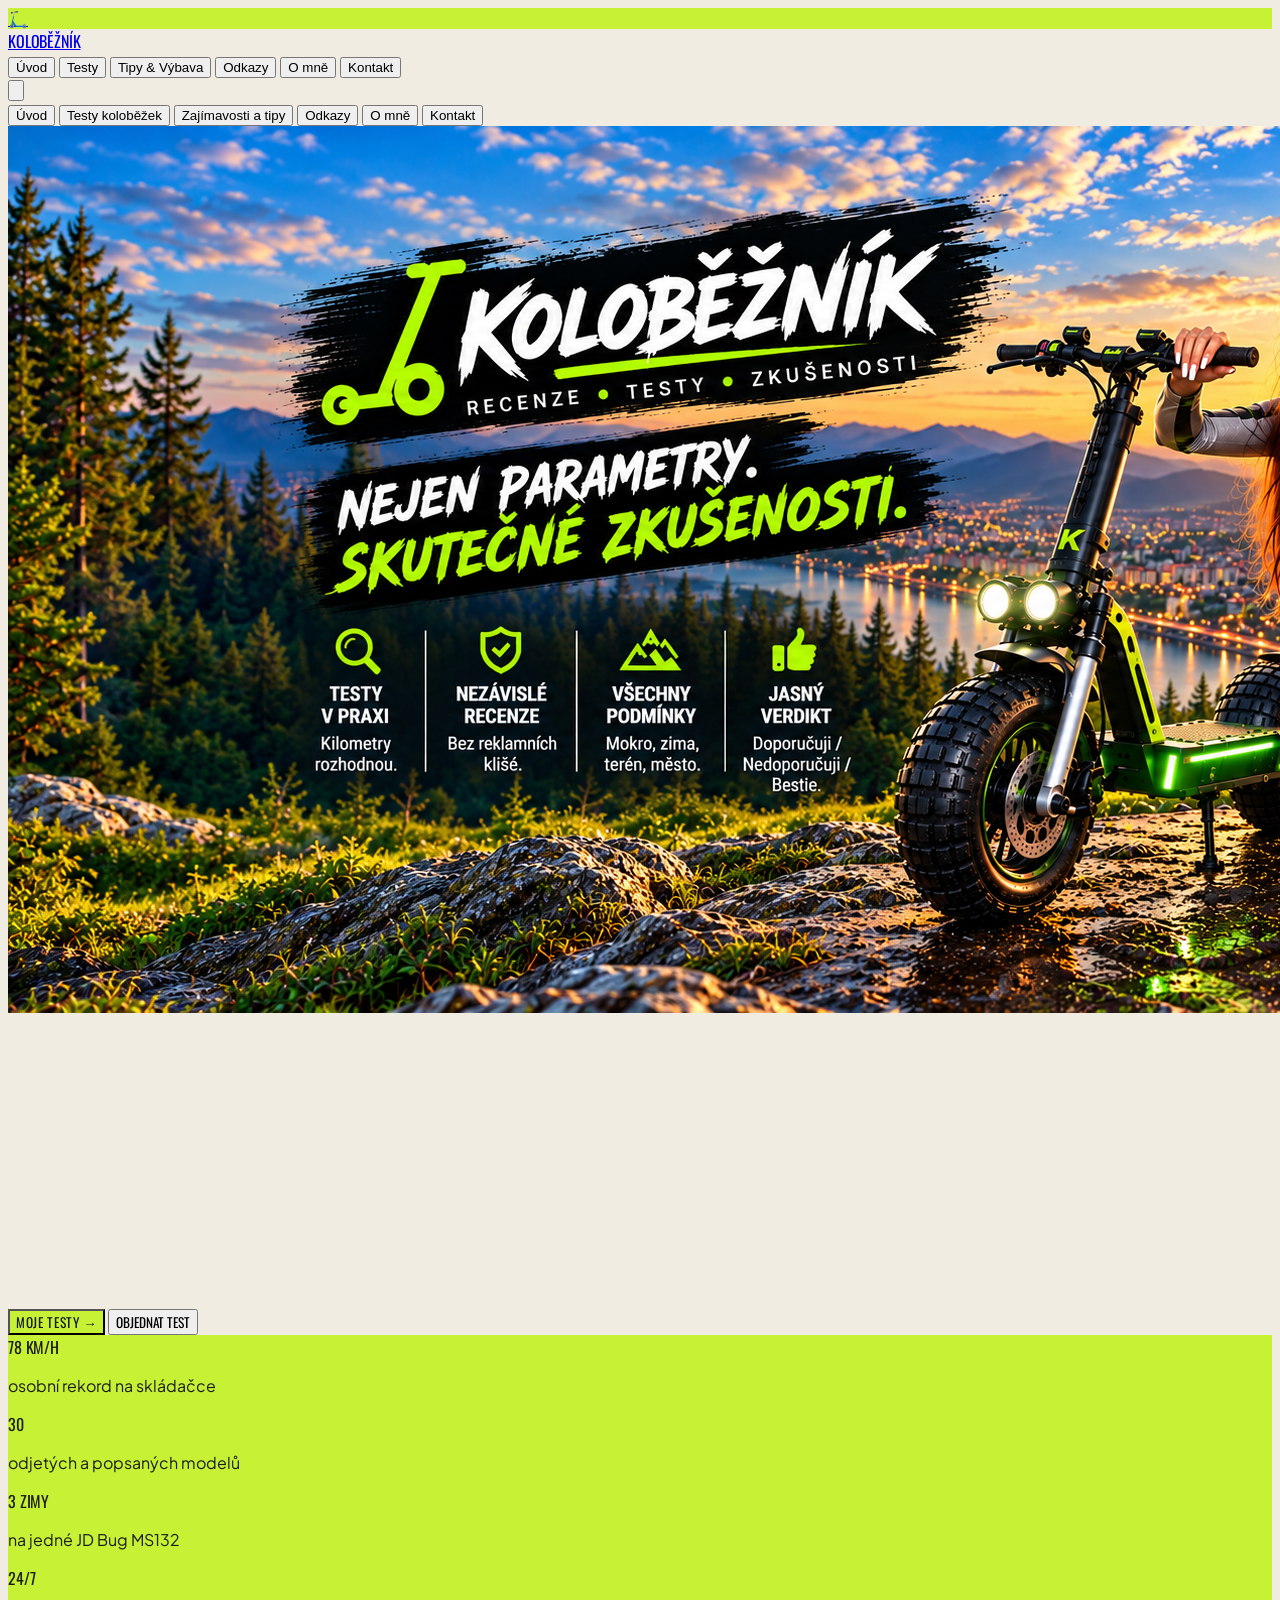
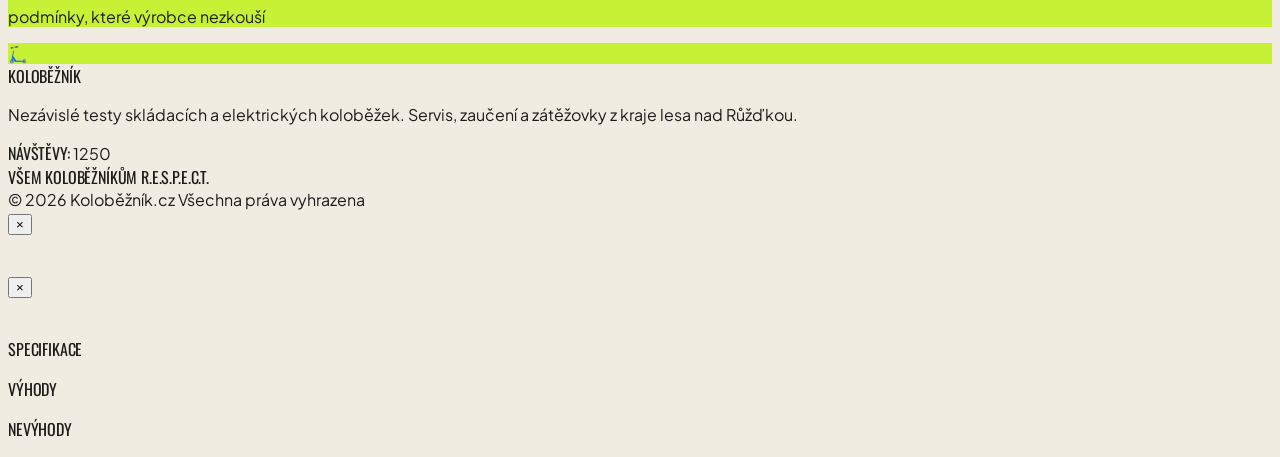
==== commit 7052a6d1: "Update index.html" ====
--- a/index.html
+++ b/index.html
@@ -116,7 +116,7 @@
             <p class="text-xs font-semibold text-stone-900 mt-2 leading-snug">osobní rekord na skládačce</p>
           </div>
           <div>
-            <div class="heading-font text-4xl sm:text-5xl font-bold leading-none">29</div>
+            <div class="heading-font text-4xl sm:text-5xl font-bold leading-none">30</div>
             <p class="text-xs font-semibold text-stone-900 mt-2 leading-snug">odjetých a popsaných modelů</p>
           </div>
           <div>
@@ -411,12 +411,6 @@
     "img": "./public/images/1000133196.jpg"
   },
   {
-    "id": 12,
-    "name": "SMS Free 2U",
-    "url": "http://smsfree2u.webnode.cz/",
-    "img": "./public/images/1000133187.jpg"
-  },
-  {
     "id": 13,
     "name": "Czech Geocache",
     "url": "http://czechgeocache.webnode.cz/",
@@ -463,8 +457,14 @@
     "name": "České Holky",
     "url": "Http://www.ceskeholky.kolobeznik.cz",
     "img": "./public/images/1000142936.png"
+  },
+  {
+    "id": 1794709108823,
+    "name": "Sms zdarma",
+    "url": "http://www.sms.kolobeznik.cz",
+    "img": "./public/images/1000142412.png"
   }
-];;;;;;
+];;;;;;;;
 
     function renderLinks() {
       const container = document.getElementById('links-container');
@@ -1448,8 +1448,25 @@
     "specs": [
       "Zátěžový test"
     ]
+  },
+  {
+    "id": 1795275558817,
+    "name": "K-LINE – dětská koloběžka",
+    "cat": "sport",
+    "catLabel": "SPORTOVNÍ",
+    "verdict": "Doporučuji",
+    "img": "./public/images/1000143762.png",
+    "blurb": "K-LINE je starší dětská sportovní koloběžka s ocelovým rámem a nafukovacími koly, určená především pro rekreační jízdu na asfaltových a zpevněných cestách. Charakteristickým prvkem je robustní modrý rám s obloukovou konstrukcí, široká řídítka ve stylu BMX a nízké stupátko s protiskluzovým povrchem. Obě kola mají drátěný výplet a nafukovací pneumatiky o rozměru 12½ × 2¼\". Ty poskytují lepší tlumení drobných nerovností než plná kolečka. Koloběžka je vybavena přední a zadní ráfkovou brzdou ovládanou páčkami na řídítkách. Konstrukce působí robustně a odpovídá staršímu pojetí dětských koloběžek. Díky menším kolům a kompaktnímu provedení je vhodná zejména pro mladší jezdce. Na rámu je uvedena značka K-LINE a internetová adresa původního webu www.k-line.cz. Přesné označení modelu, rok výroby ani výrobce se zatím nepodařilo spolehlivě určit.\n\nSpecifikace:\n\n- Značka: K-LINE\n- Model: přesné označení nezjištěno (pravděpodobně řada č. 4)\n- Rám: ocelový, modré provedení\n- Konstrukce: obloukový rám\n- Kola: nafukovací, přední a zadní\n- Rozměr pneumatik: 12½ × 2¼\"\n- Rozměr ETRTO: 62-203\n- Ráfky: kovové, drátěný výplet\n- Brzdy: přední a zadní ráfkové\n- Řídítka: široká, BMX styl\n- Stupátko: nízké, s protiskluzovým povrchem\n- Výbava: brzdové páčky na řídítkách\n\nHmotnost, nosnost, celkové rozměry a doporučená výška jezdce nejsou ověřeny.",
+    "pros": [
+      "Nafukovací kola",
+      "pevný rám"
+    ],
+    "cons": [],
+    "specs": [
+      "Zátěžový test"
+    ]
   }
-];;;;;;;;;;;;;;;;;;;;;;;;;;;;;;;;;;;;;;;;;;;;;;;;;
+];;;;;;;;;;;;;;;;;;;;;;;;;;;;;;;;;;;;;;;;;;;;;;;;;;
 
     function getVerdictBadge(verdict) {
       if (verdict === 'Bestie') {
@@ -1618,7 +1635,7 @@
       document.getElementById('modal-verdict-badge').innerHTML = getVerdictBadge(s.verdict);
       document.getElementById('modal-image').src = s.img;
       document.getElementById('modal-title').innerText = s.name;
-      document.getElementById('modal-blurb').innerText = s.blurb;
+      document.getElementById('modal-blurb').innerHTML = s.blurb;
 
       const specsWrap = document.getElementById('modal-specs-wrap');
       const specsList = document.getElementById('modal-specs-list');
